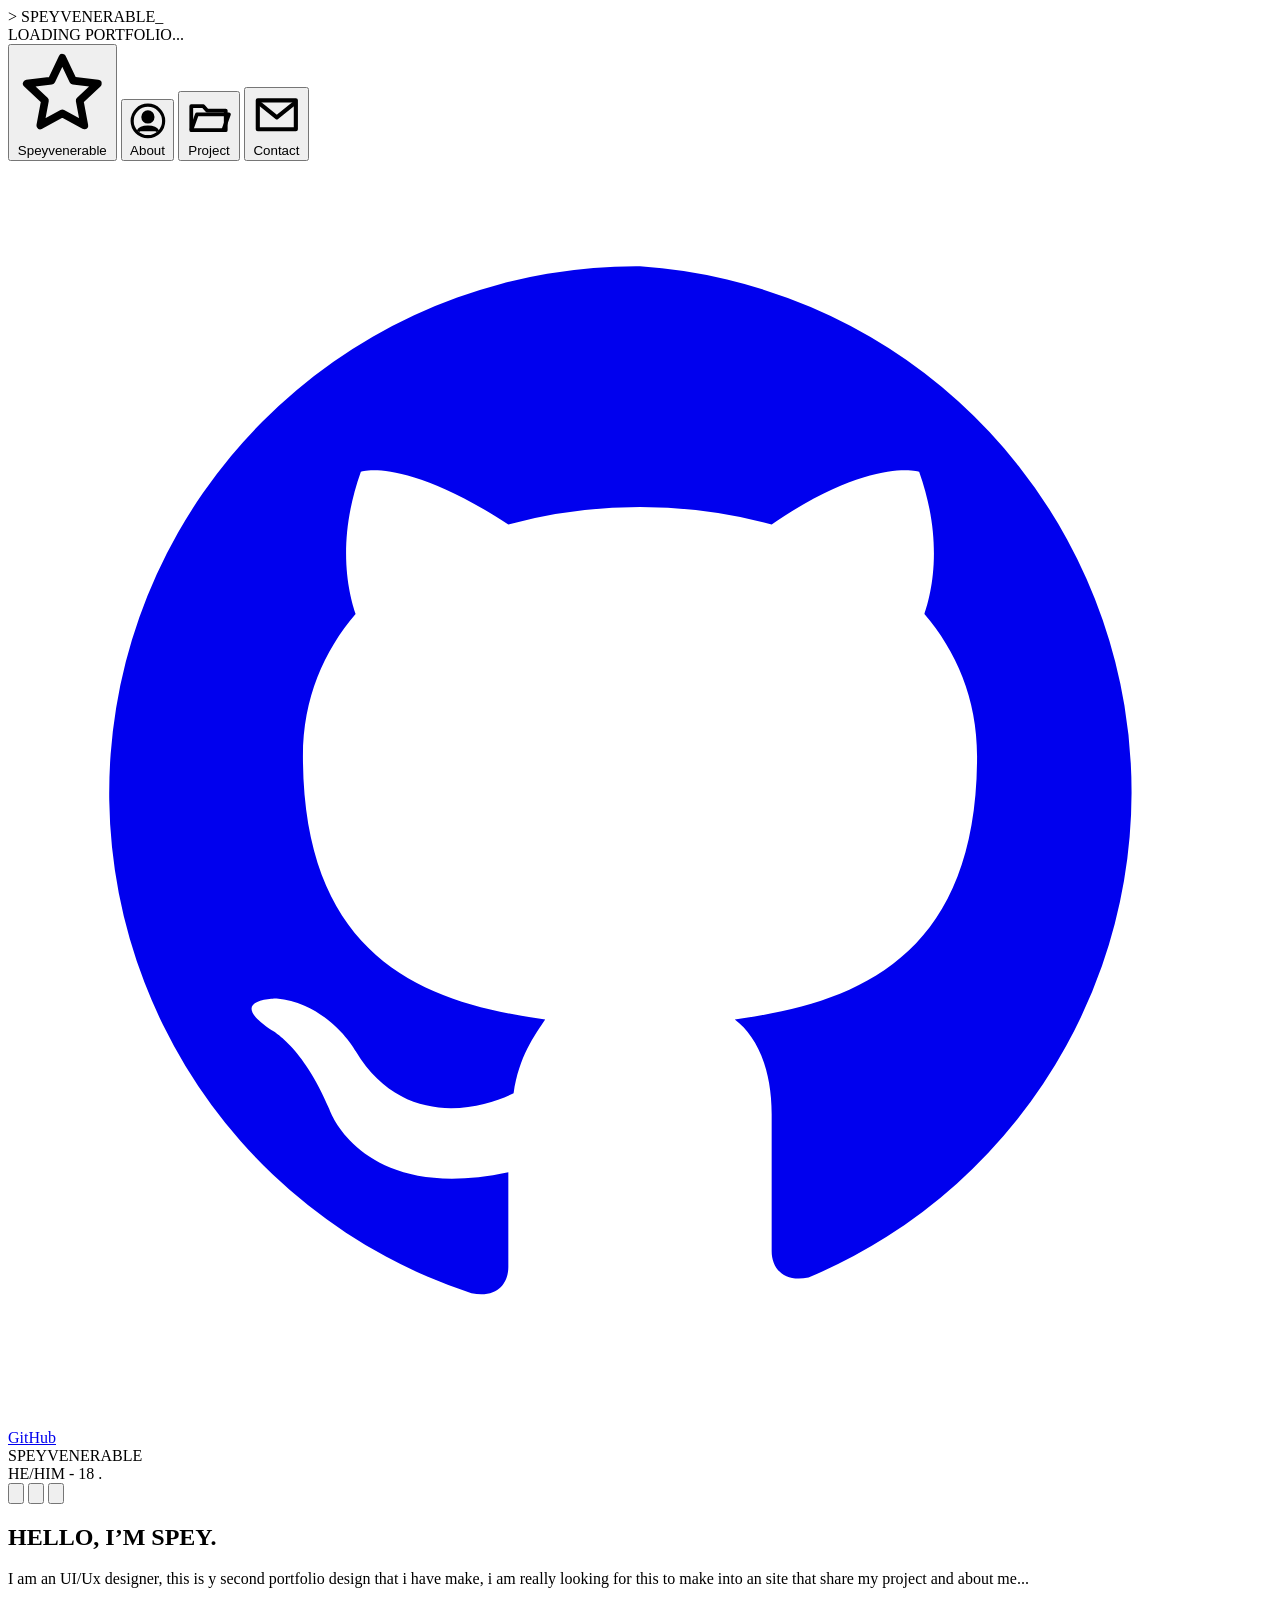
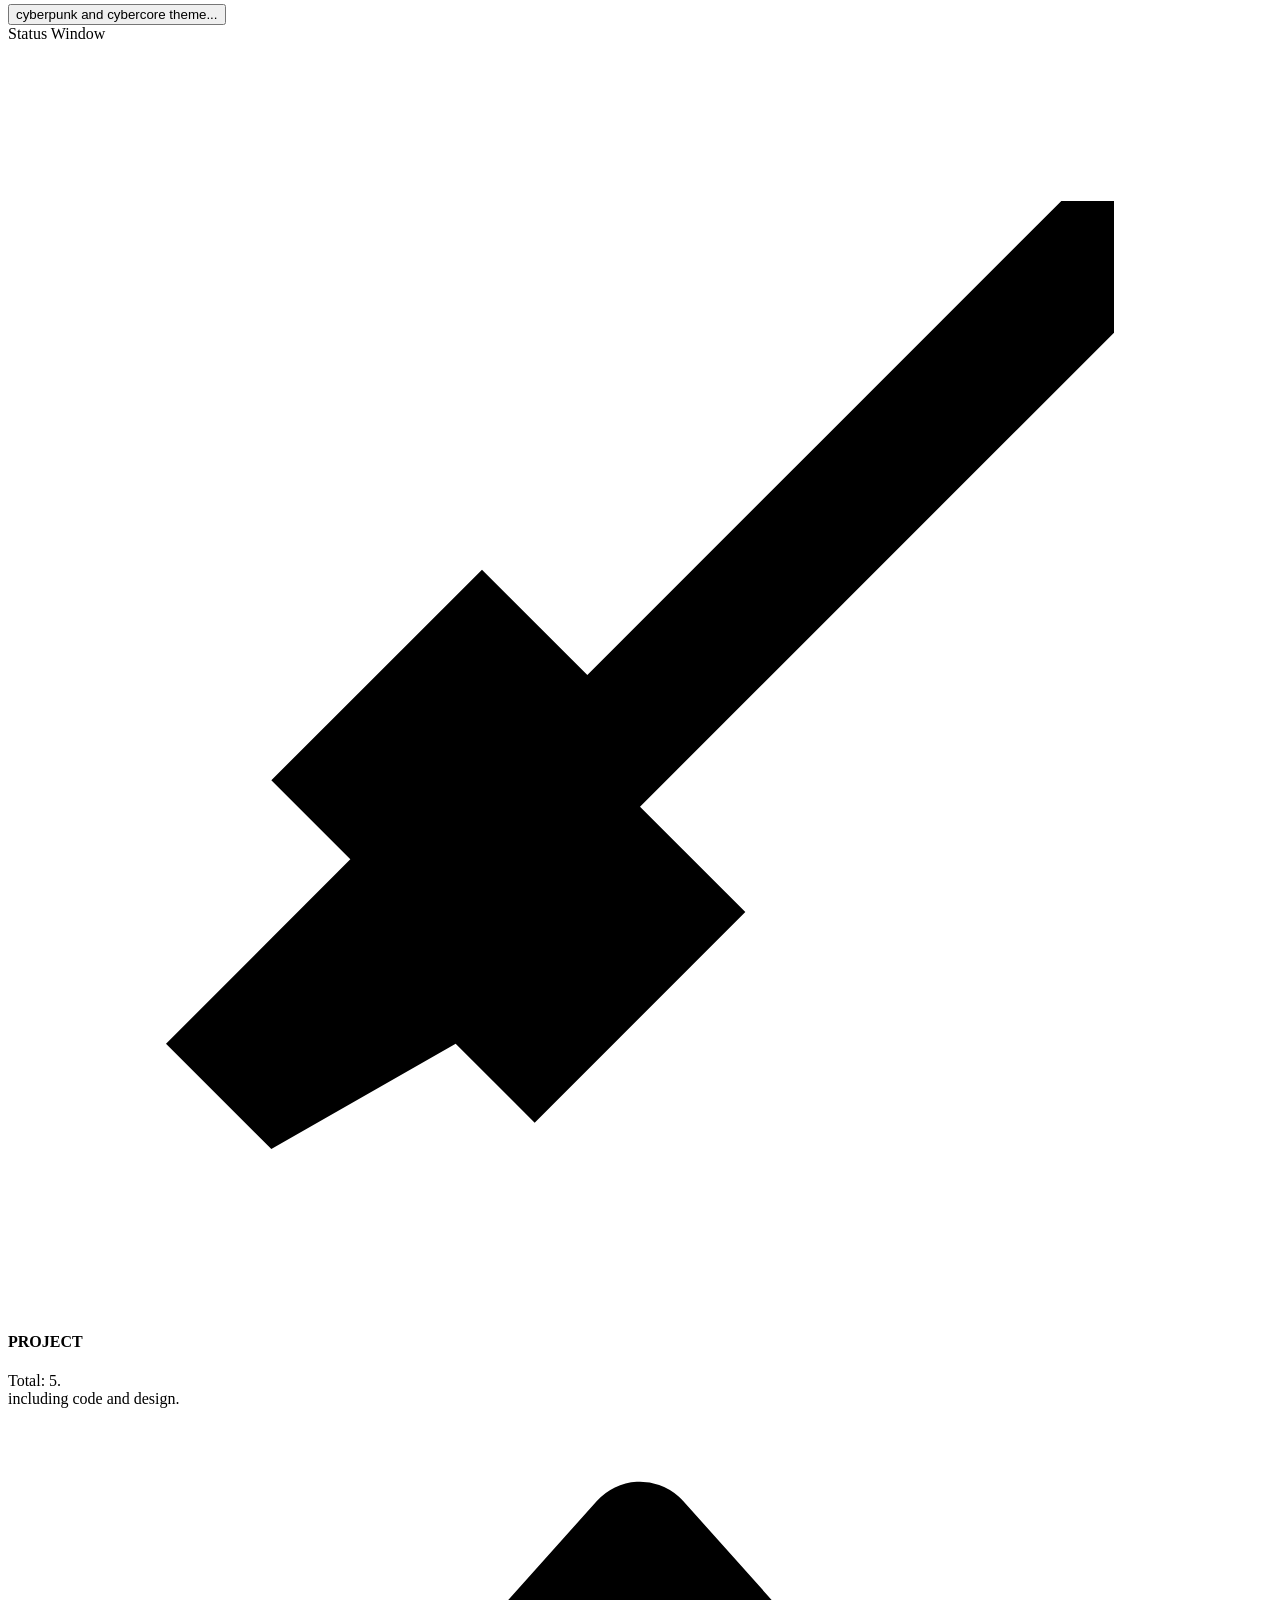
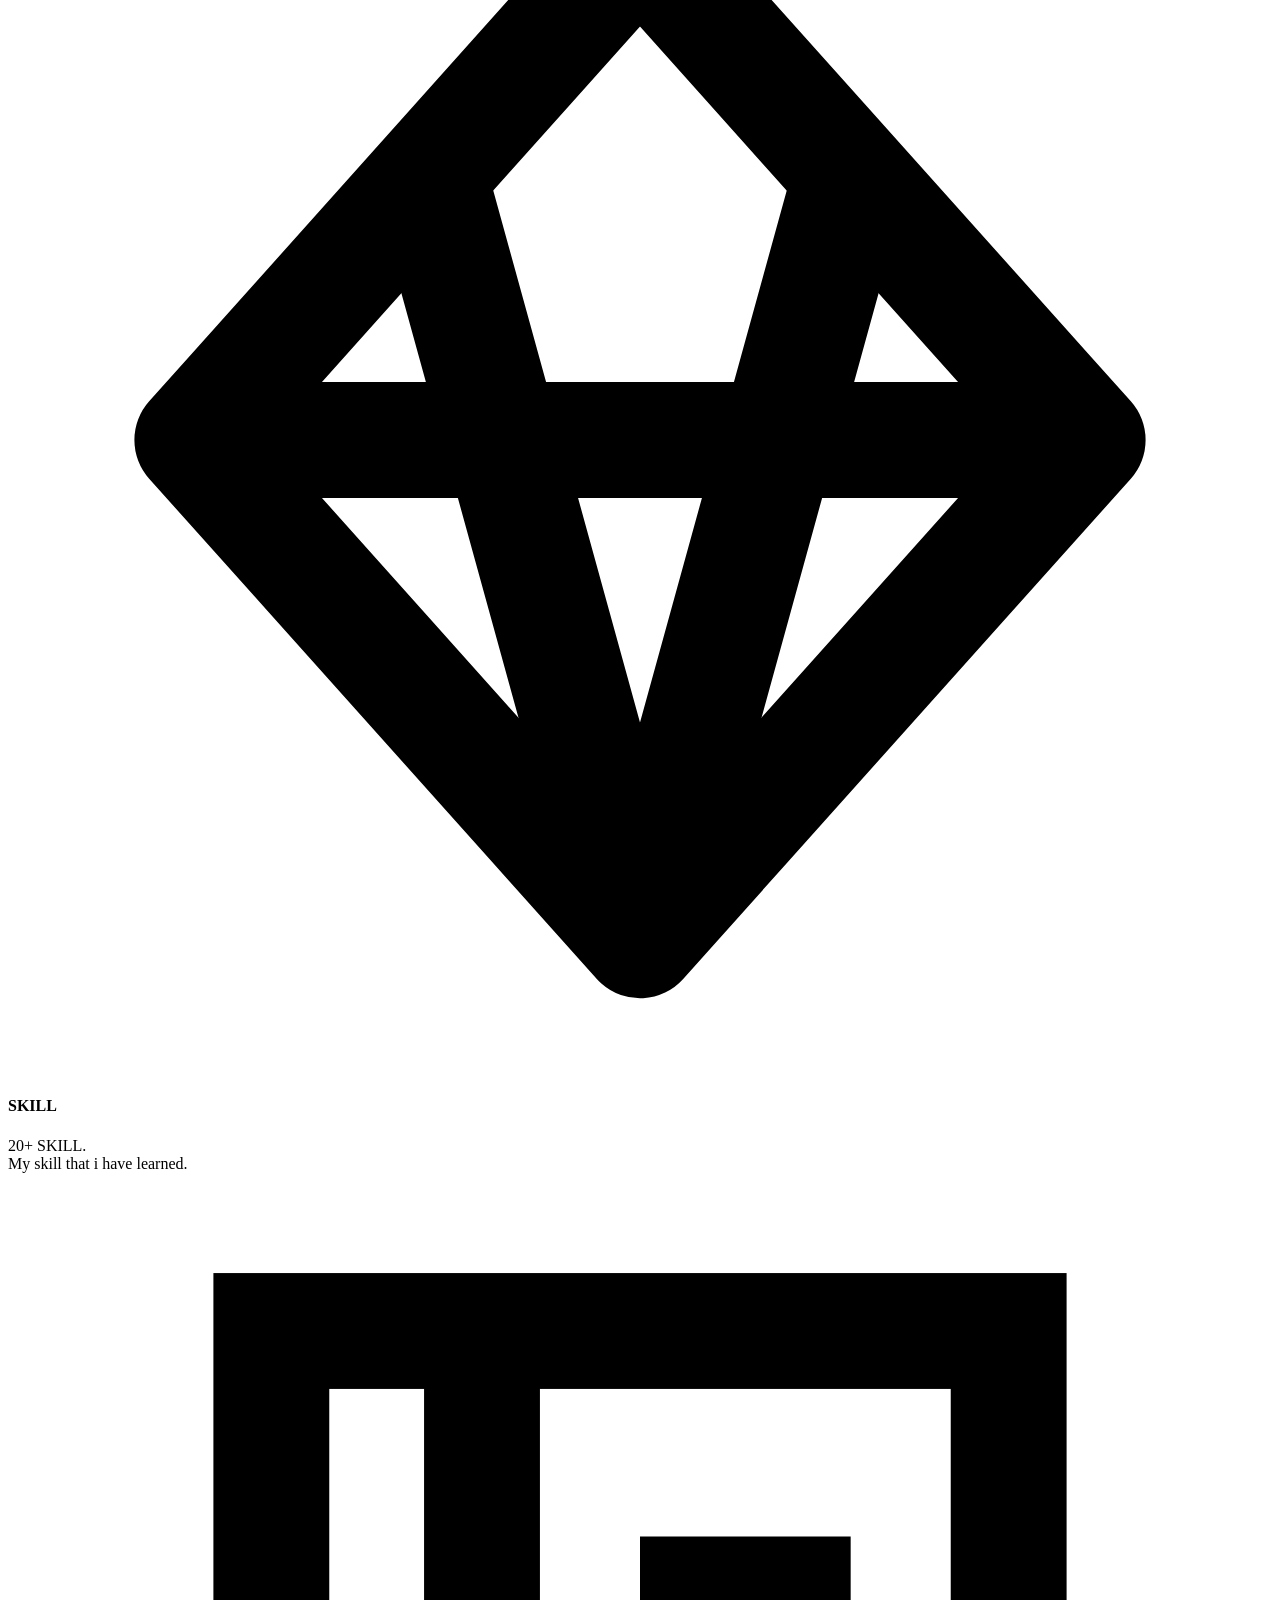
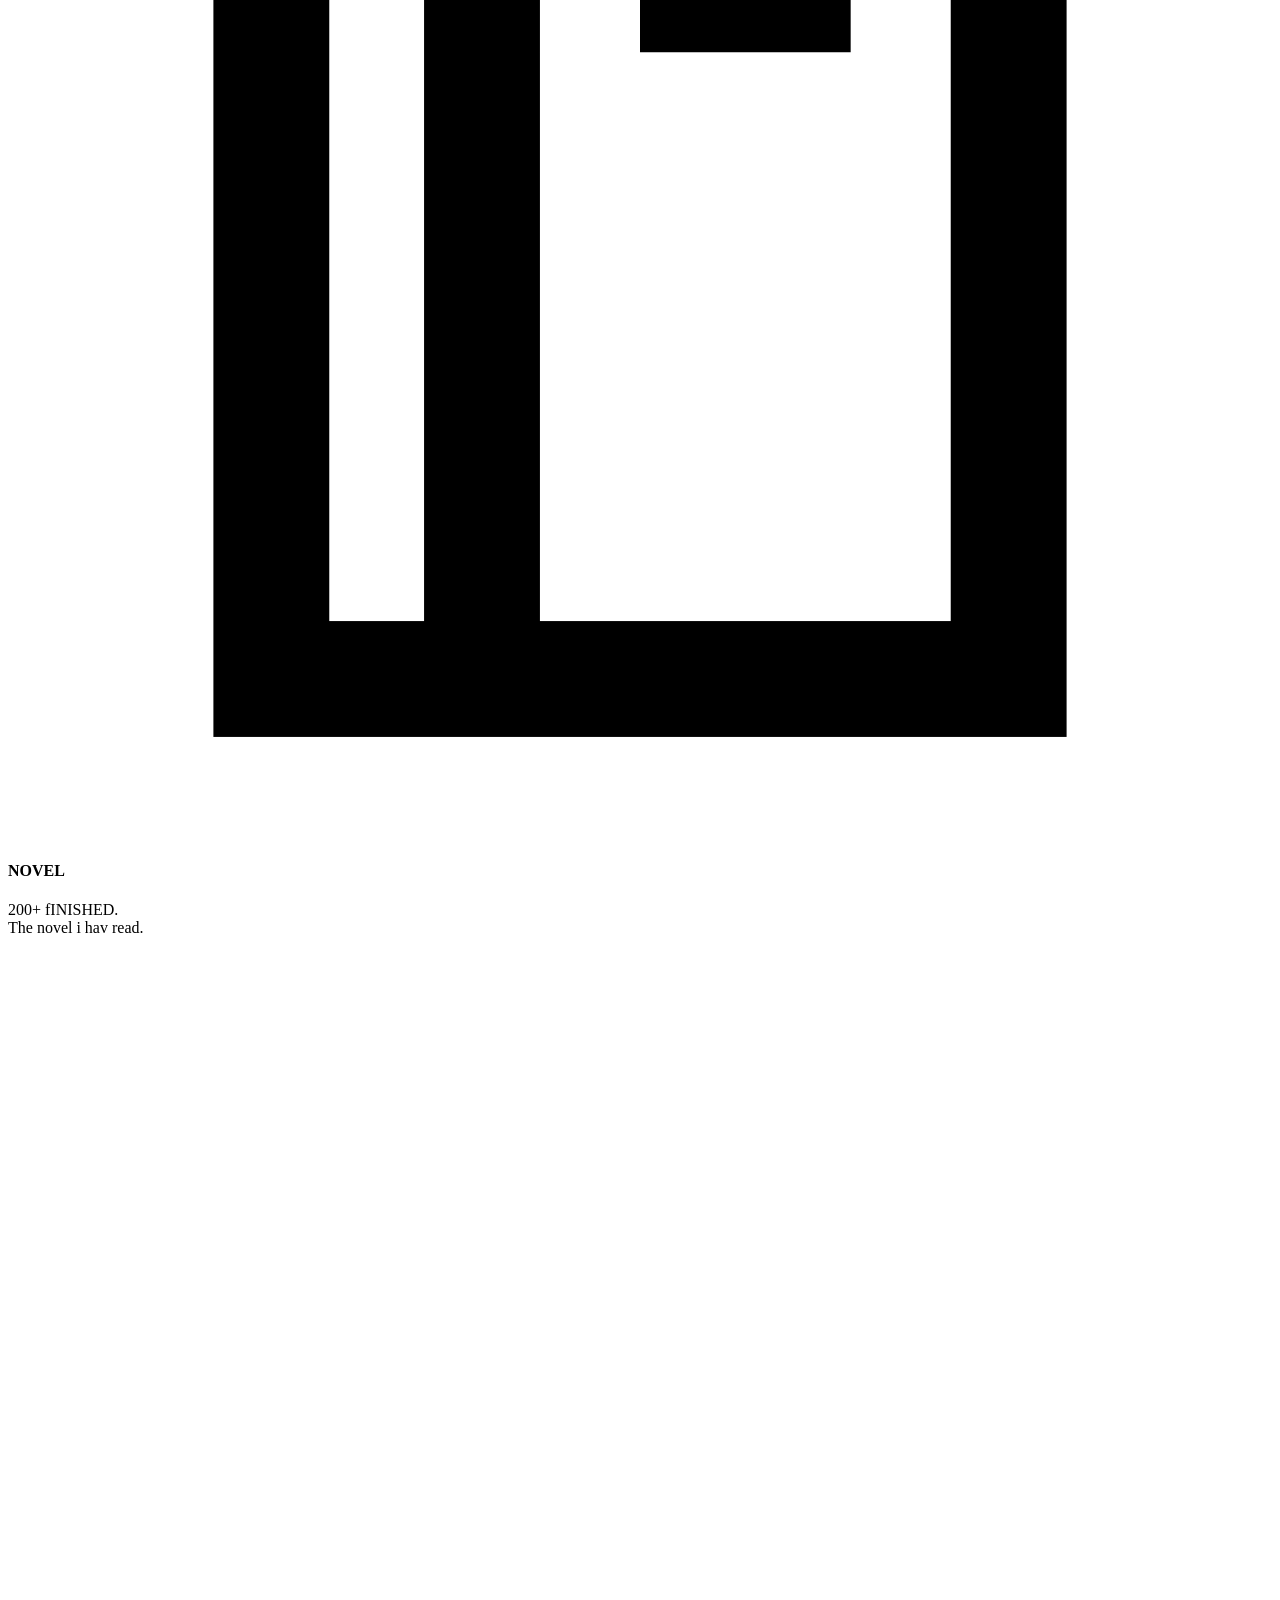
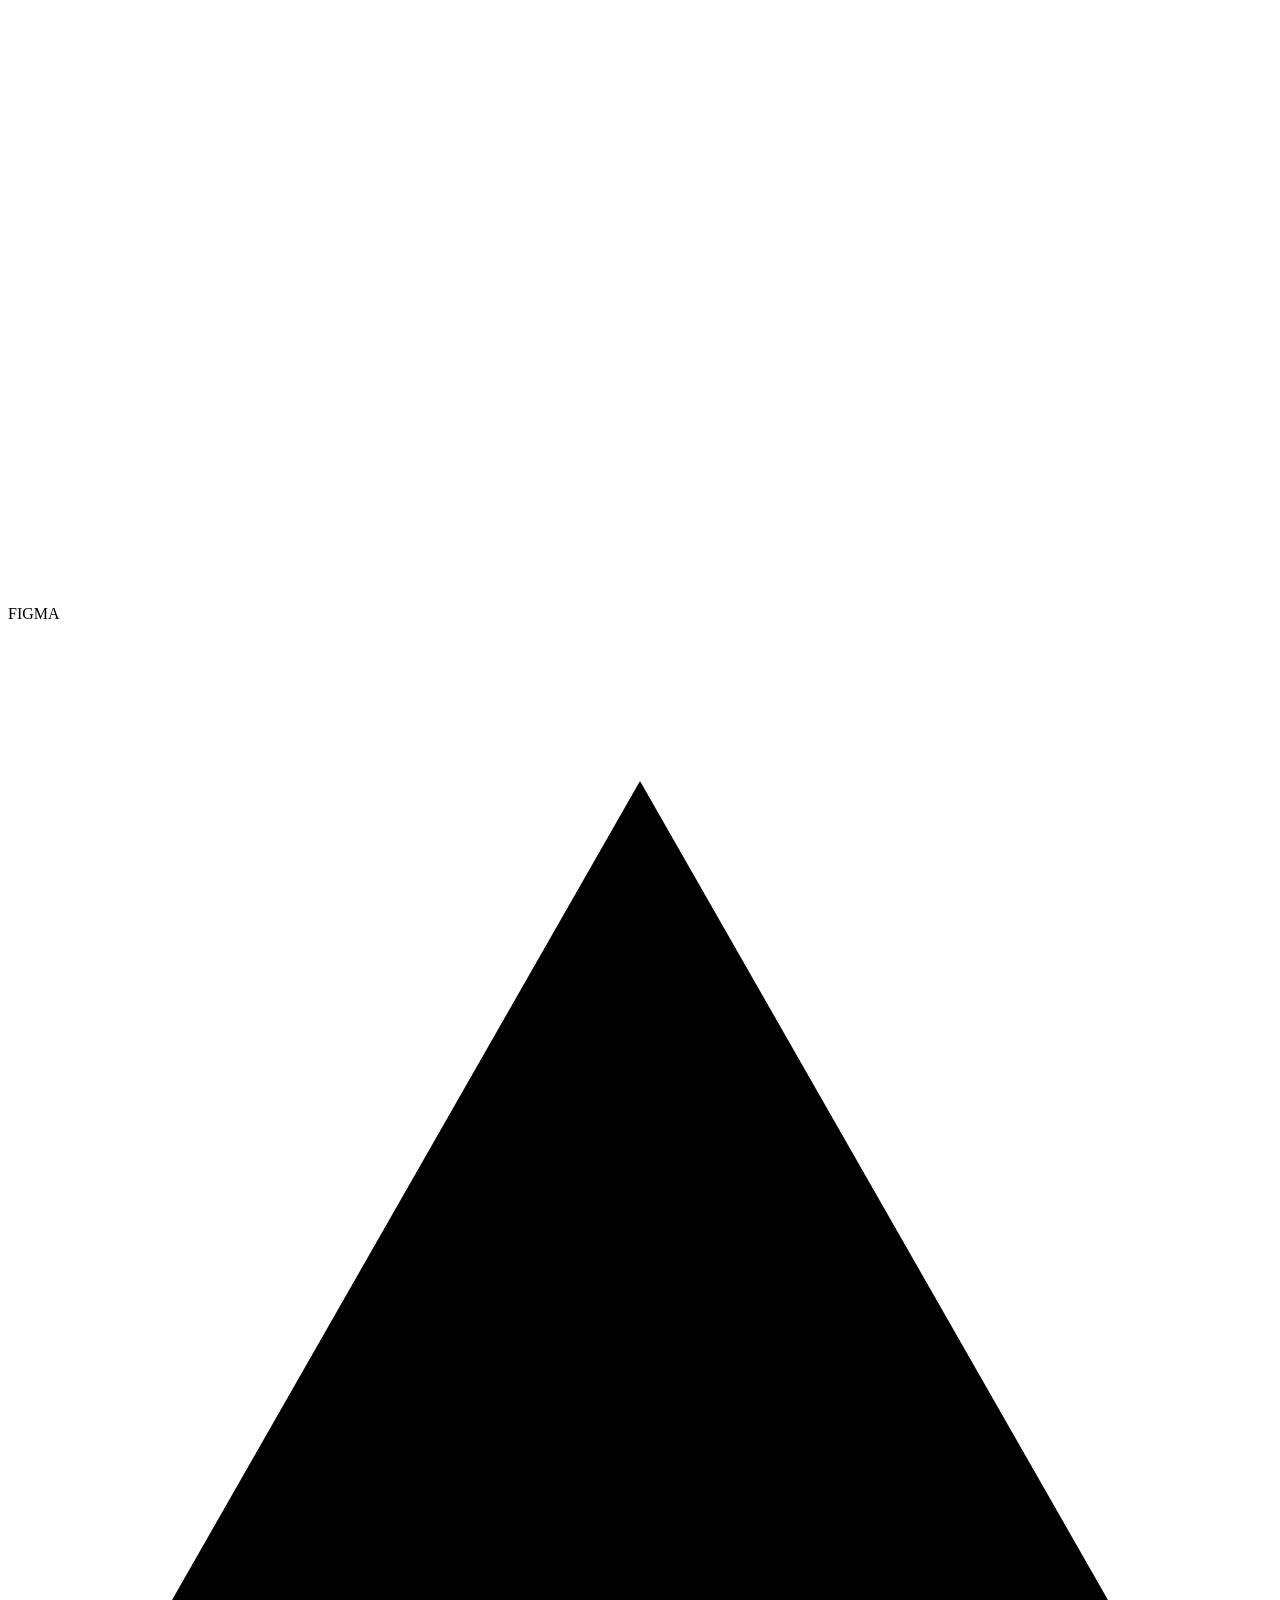
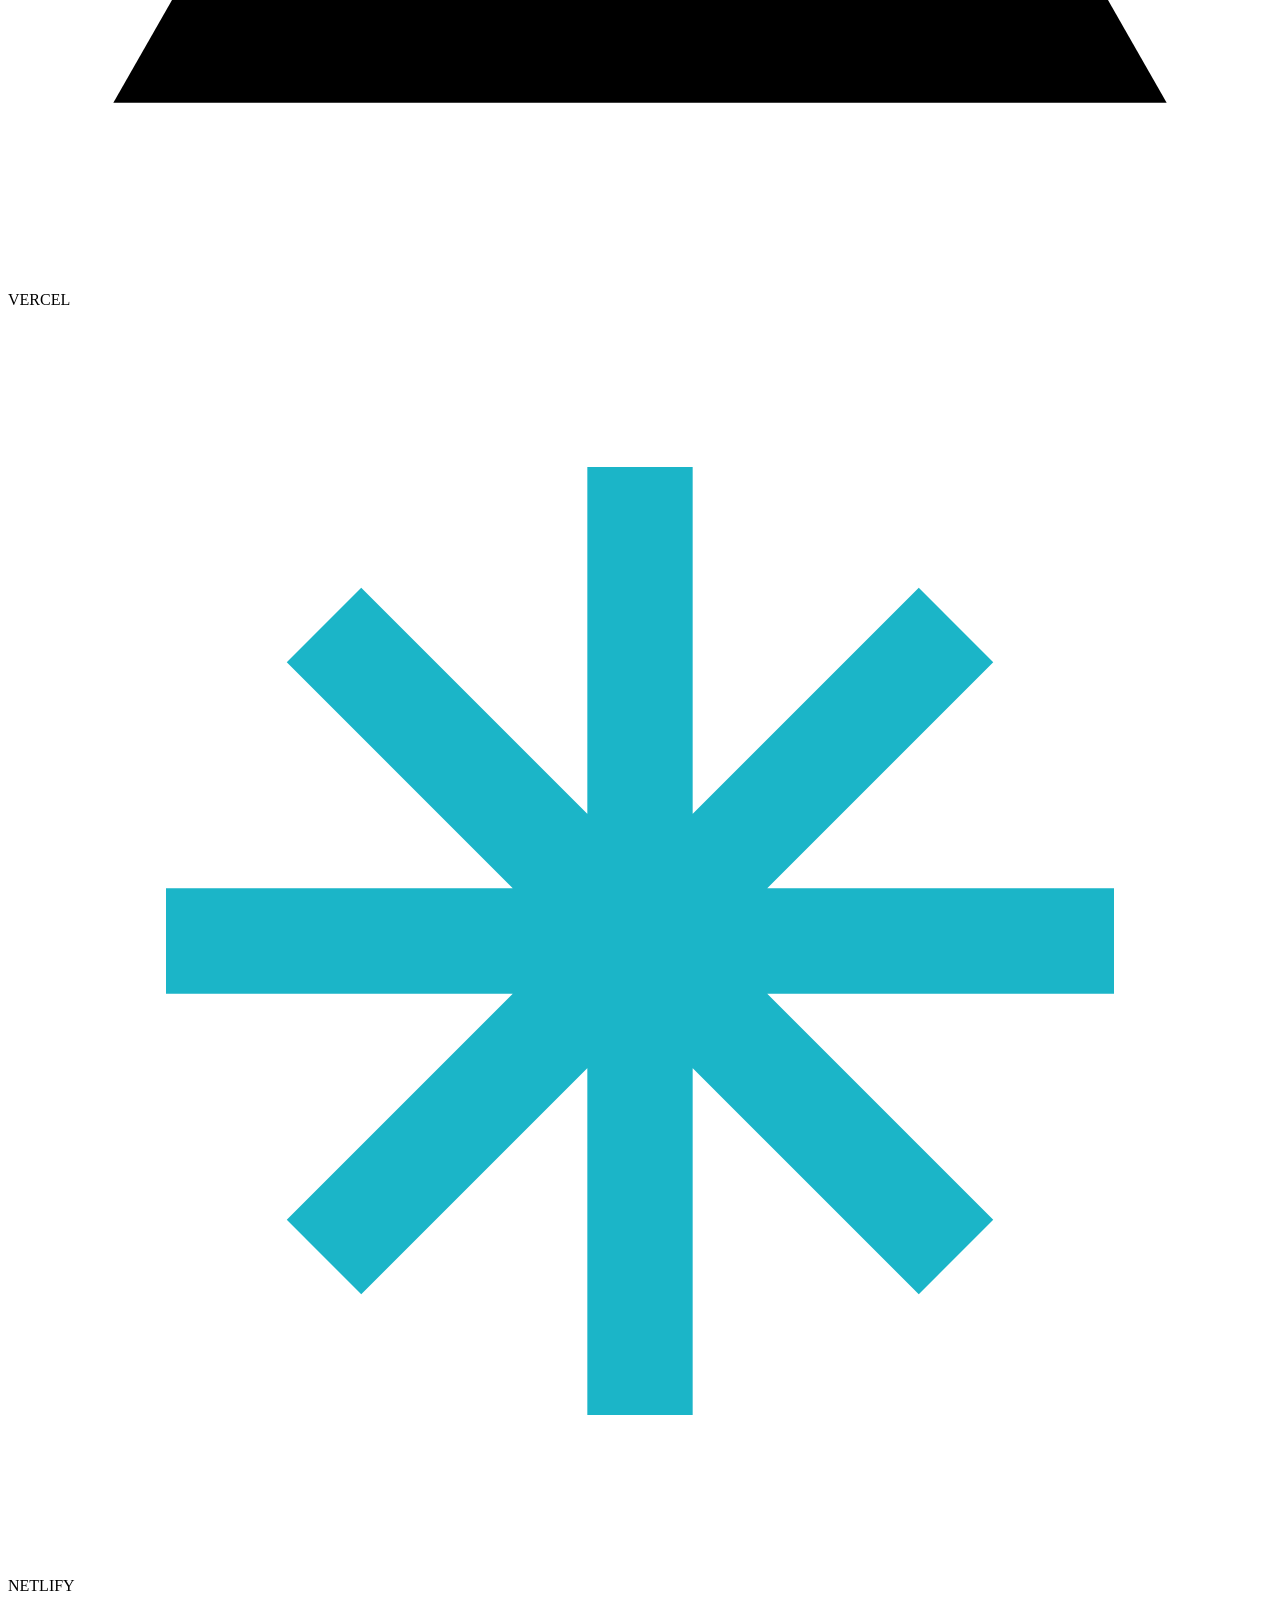
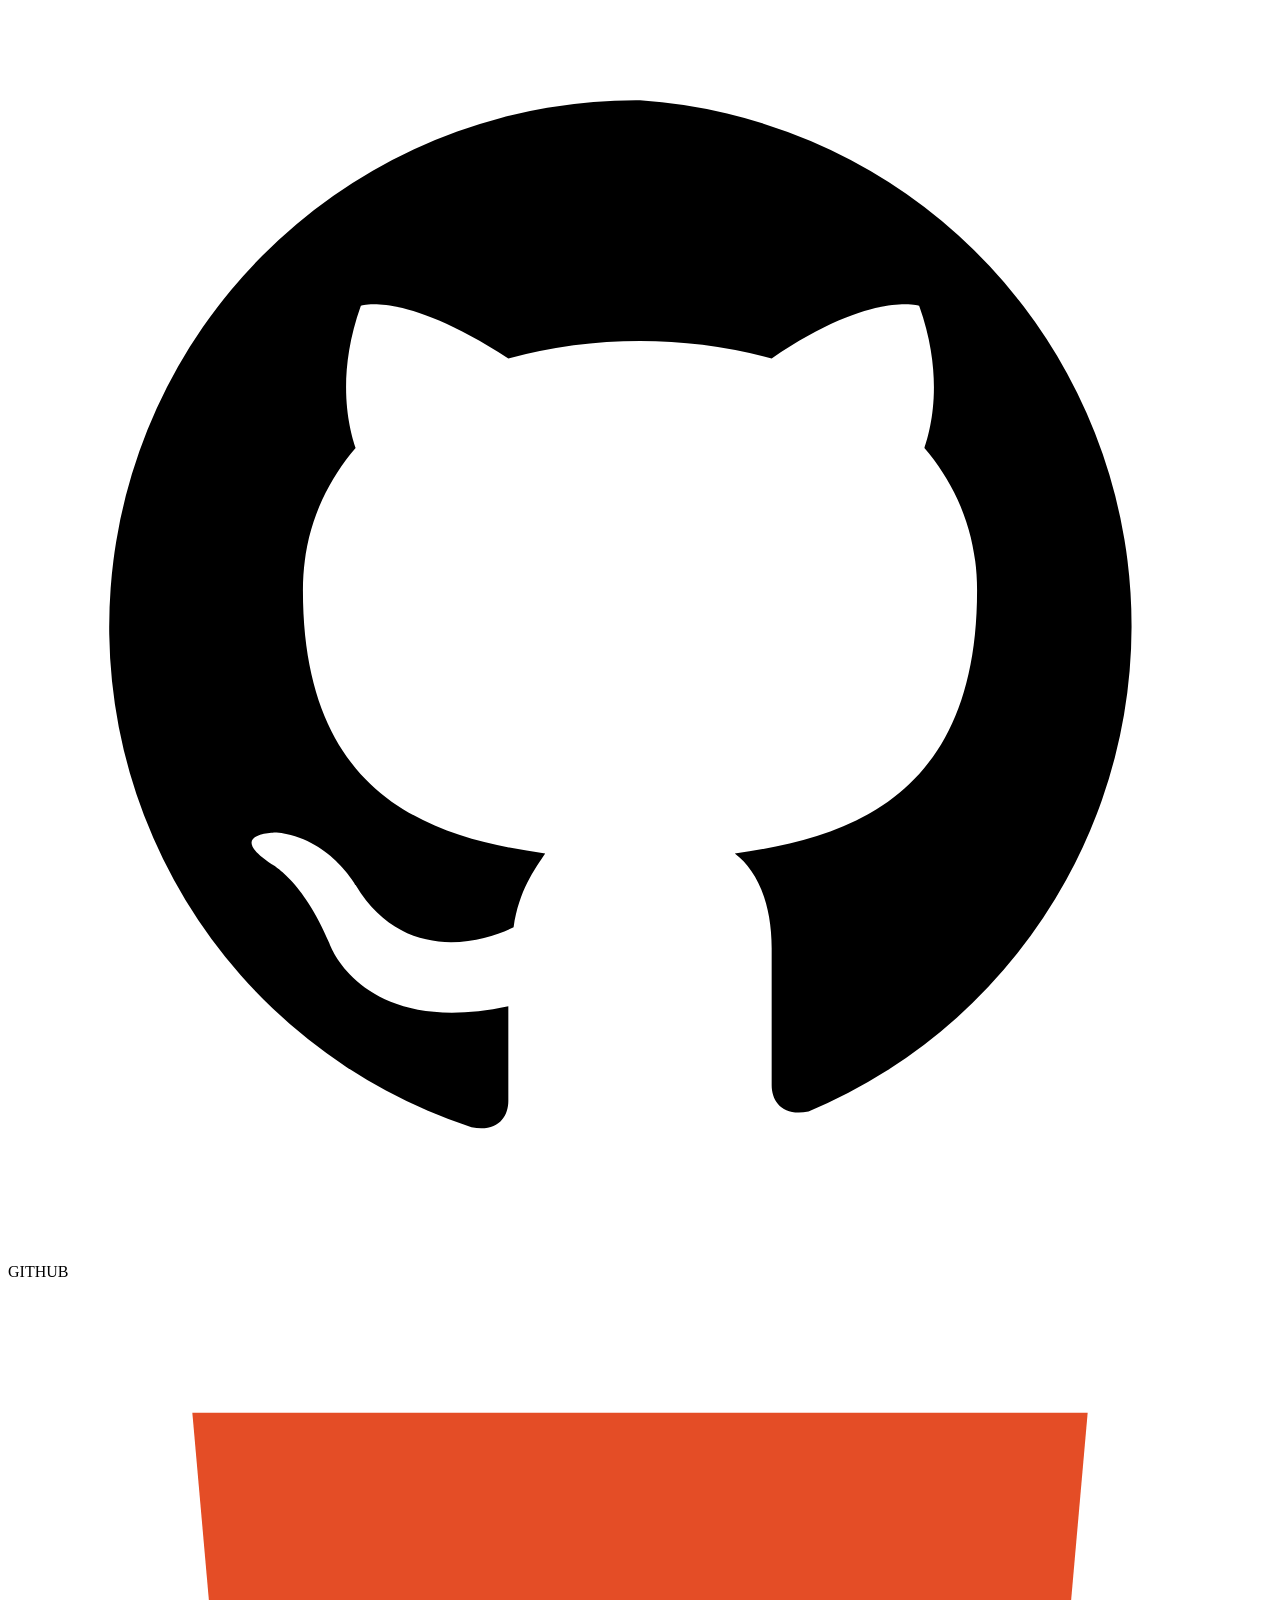
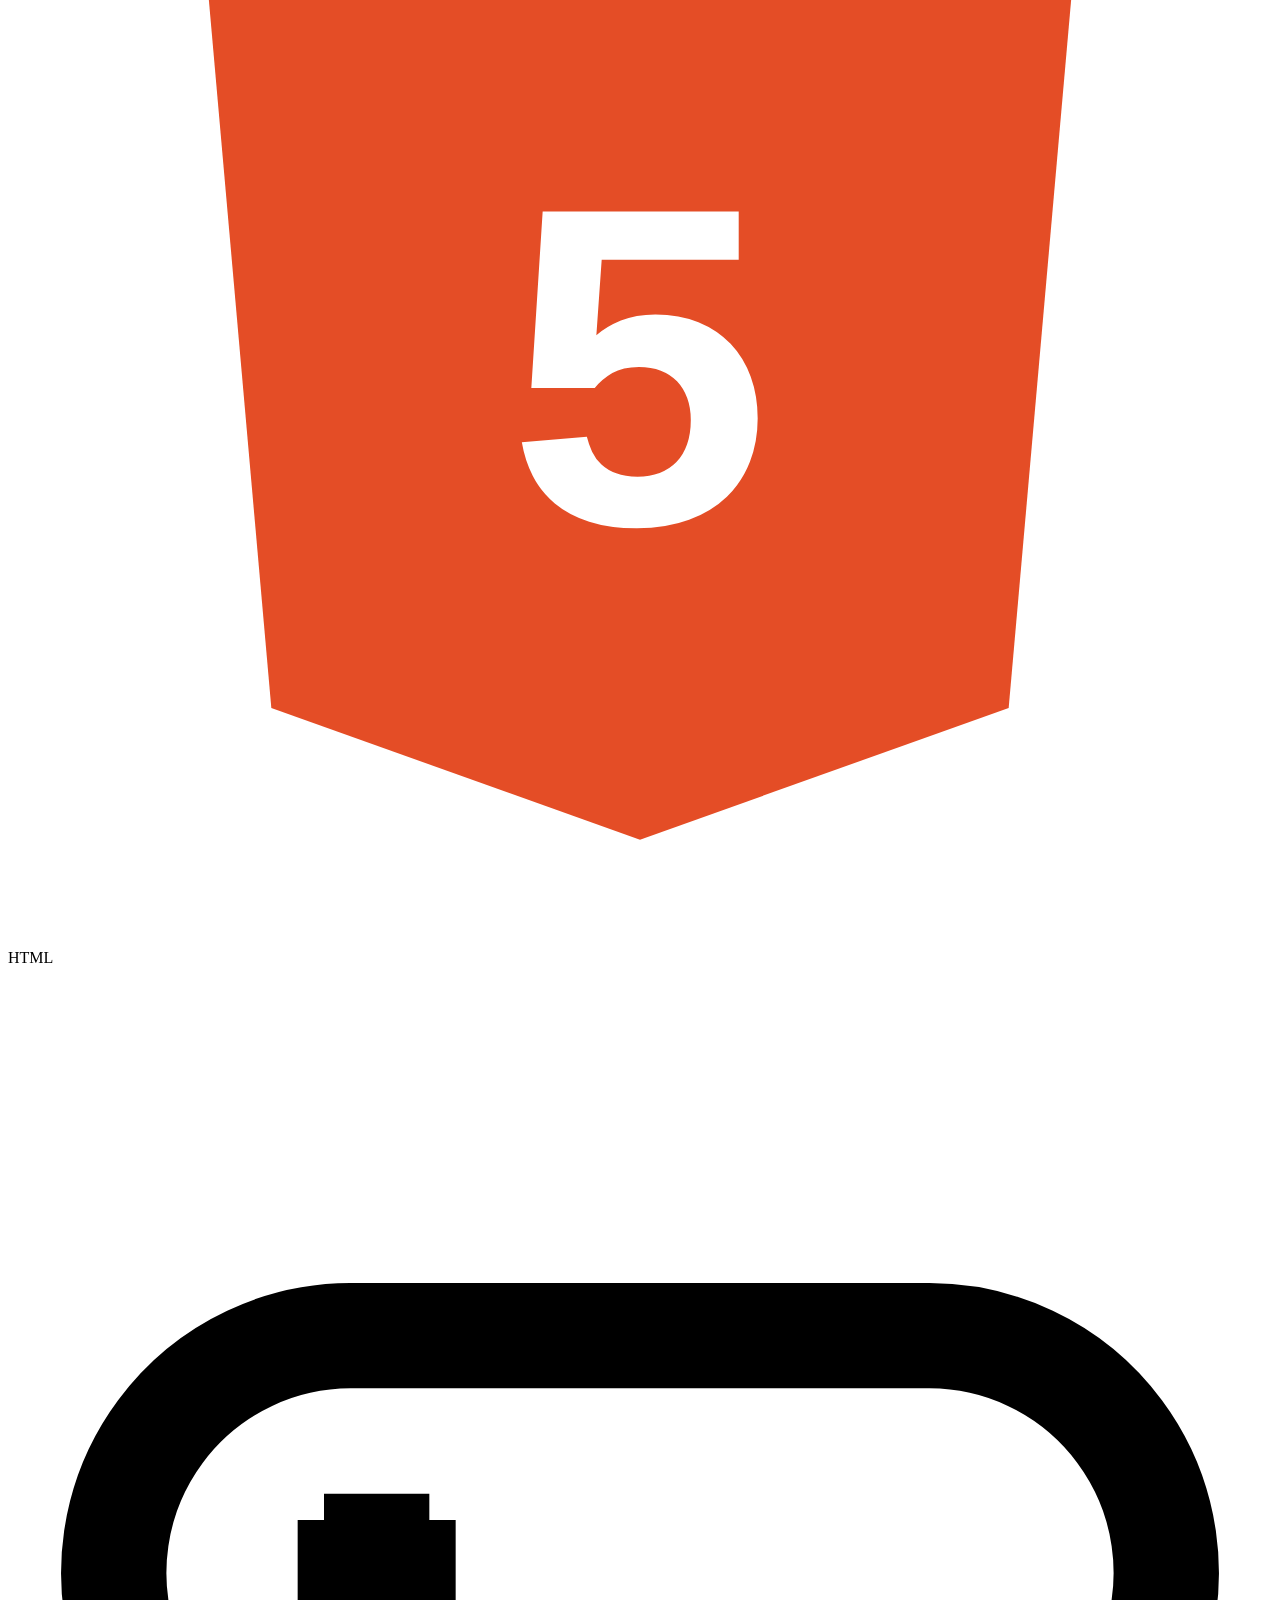
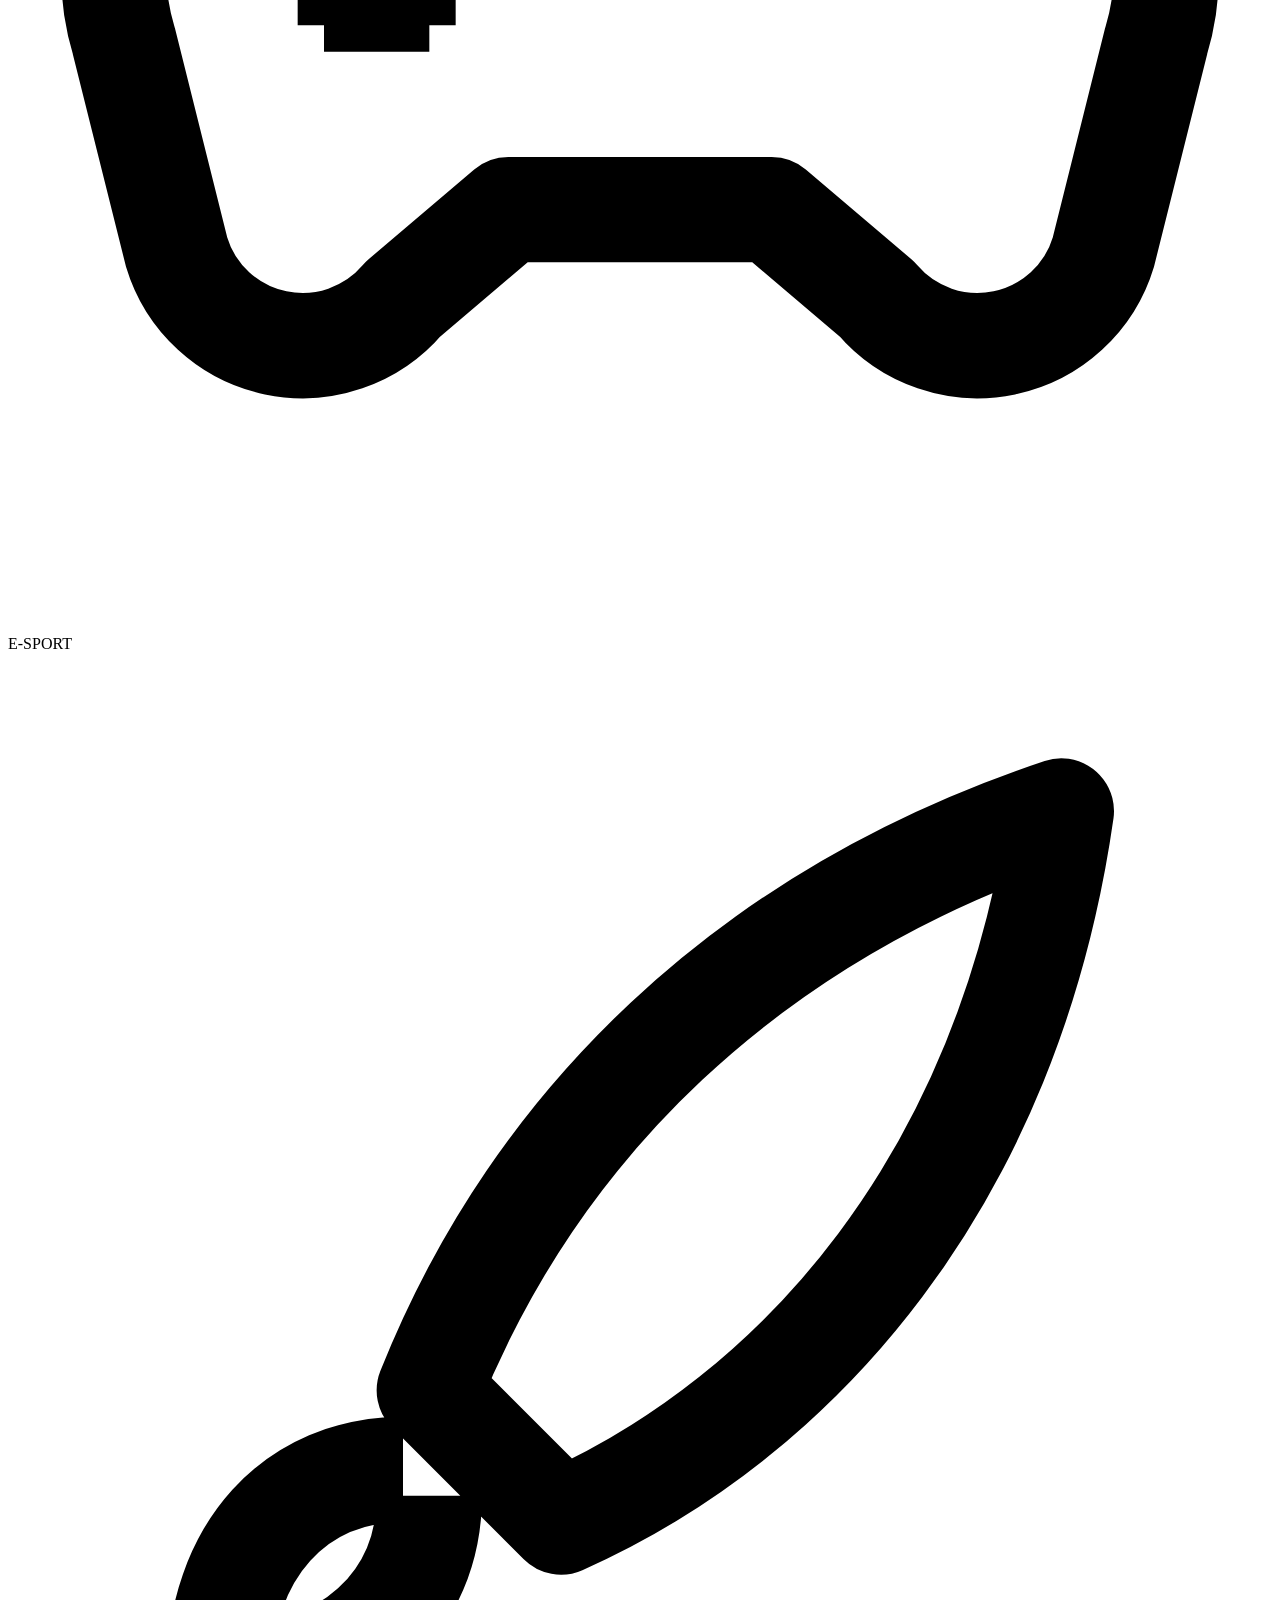
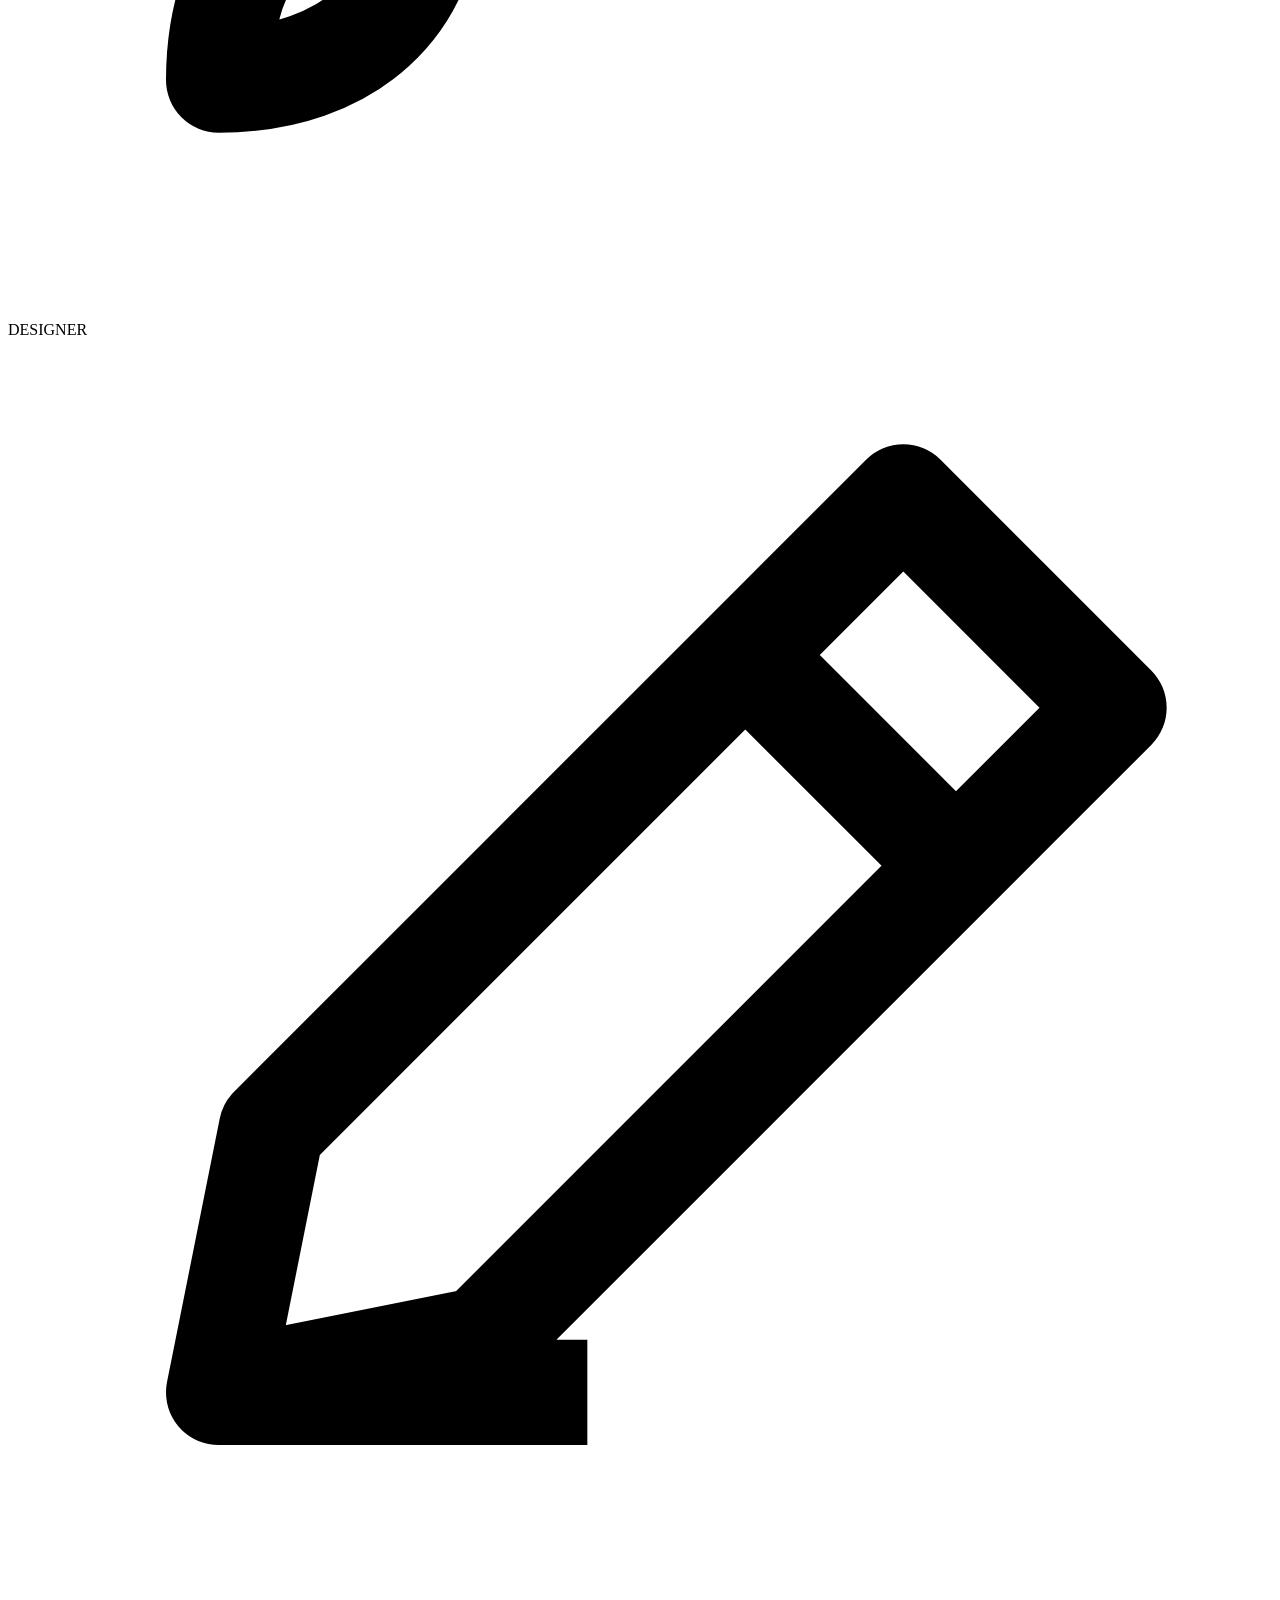
==== index.html @ 1cdbba0c "Add files via upload" ====
<!DOCTYPE html>
<html lang="en" data-theme="dark">
<head>
<meta charset="UTF-8">
<meta name="viewport" content="width=device-width, initial-scale=1">
<title>Speyvenerable | UI/UX Designer Portfolio</title>
<meta name="description" content="Spey (speyvenerable): UI/UX designer, novel reader and gamer. Projects, about me and contact in a cyberpunk-themed portfolio.">
<meta name="theme-color" content="#000000">
<meta property="og:type" content="website">
<meta property="og:title" content="Speyvenerable | UI/UX Designer Portfolio">
<meta property="og:description" content="UI/UX designer portfolio with a cyberpunk and cybercore theme.">
<link rel="icon" href="assets/favicon.svg" type="image/svg+xml">
<script>document.documentElement.className+=' js';</script>
<link rel="preconnect" href="https://fonts.googleapis.com">
<link rel="preconnect" href="https://fonts.gstatic.com" crossorigin>
<link href="https://fonts.googleapis.com/css2?family=DotGothic16&display=swap" rel="stylesheet">
<link rel="stylesheet" href="css/style.css">
</head>
<body>
<!-- boot screen (hides itself with CSS) -->
<div class="boot" aria-hidden="true"><div class="boot-in">
  <div class="boot-line"><span class="boot-type">&gt; SPEYVENERABLE</span><span class="boot-caret">_</span></div>
  <div class="boot-bar"><i></i></div>
  <div class="boot-sub">LOADING PORTFOLIO...</div>
</div></div>
<div class="progress" aria-hidden="true"><i id="progress-bar"></i></div>
<div class="cursor-glow" id="glow" aria-hidden="true"></div>
<div class="page">

<!-- ================= NAV ================= -->
<nav class="top" aria-label="Main">
  <button class="navbtn br sm brand" data-go="home">
    <svg viewBox="0 0 24 24" fill="none" stroke="currentColor" stroke-width="2" stroke-linejoin="round"><path d="M12 2.8l2.8 5.9 6.4.8-4.7 4.4 1.2 6.4L12 17.2 6.3 20.3l1.2-6.4L2.8 9.5l6.4-.8z"/></svg>
    <span class="lbl">Speyvenerable</span>
  </button>
  <button class="navbtn br sm" data-go="about">
    <svg viewBox="0 0 24 24" fill="none" stroke="currentColor" stroke-width="2"><circle cx="12" cy="12" r="10"/><circle cx="12" cy="9.5" r="3.2" fill="currentColor"/><path d="M5.8 18.5c1.8-3.4 10.6-3.4 12.4 0" fill="currentColor"/></svg>
    About
  </button>
  <button class="navbtn br sm" data-go="project">
    <svg viewBox="0 0 24 24" fill="none" stroke="currentColor" stroke-width="2" stroke-linejoin="round"><path d="M2.8 6.5h6.4l2 2.3h9.9v10.4H2.8z"/><path d="M2.8 19.2l3-8.4h17l-3 8.4"/></svg>
    Project
  </button>
  <button class="navbtn br sm" data-go="contact">
    <svg viewBox="0 0 24 24" fill="none" stroke="currentColor" stroke-width="2" stroke-linejoin="round"><rect x="2.8" y="5" width="18.4" height="14" /><path d="M3 6l9 7.2L21 6"/></svg>
    Contact
  </button>
  <a class="navbtn br sm" id="nav-github" href="https://github.com/Speyvenerable" target="_blank" rel="noopener">
    <svg viewBox="0 0 24 24" fill="currentColor"><path d="M12 2a10 10 0 00-3.2 19.5c.5.1.7-.2.7-.5v-1.8c-2.8.6-3.4-1.2-3.4-1.2-.5-1.2-1.1-1.5-1.1-1.5-.9-.6.1-.6.1-.6 1 .1 1.5 1 1.5 1 .9 1.5 2.4 1.1 3 .8.1-.7.4-1.1.6-1.4-2.2-.3-4.6-1.1-4.6-5 0-1.1.4-2 1-2.7-.1-.3-.4-1.300.1-2.700 0 0 .8-.3 2.800 1a9.600 9.600 0 015 0c1.900-1.300 2.800-1 2.800-1 .5 1.400.2 2.400.1 2.700.6.7 1 1.600 1 2.700 0 3.900-2.400 4.700-4.600 5 .4.3.7.9.7 1.800v2.600c0 .3.2.6.7.5A10 10 0 0012 2z"/></svg>
    GitHub
  </a>
</nav>

<div class="views">

<section class="view" id="view-home">
<div class="frame">
  <div class="home">
    <div class="side">
      <div class="avatar-wrap"><div class="avatar" role="img" aria-label="Profile picture"></div></div>
      <div class="name">SPEYVENERABLE</div>
      <div class="pron">HE/HIM - 18 .</div>
    </div>
    <div class="vline"></div>
    <div class="main">
      <div class="themebox" id="themebox">
        <button data-theme="light" title="Light" aria-label="Light theme">
          <svg viewBox="0 0 24 24" fill="none" stroke="currentColor" stroke-width="2" stroke-linecap="round"><circle cx="12" cy="12" r="4.5"/><path d="M12 2v3M12 19v3M2 12h3M19 12h3M4.9 4.9l2.1 2.1M17 17l2.1 2.1M4.9 19.1L7 17M17 7l2.1-2.1"/></svg>
        </button>
        <button data-theme="system" title="System" aria-label="System theme">
          <svg viewBox="0 0 24 24" fill="none" stroke="currentColor" stroke-width="2" stroke-linejoin="round"><rect x="3" y="3.5" width="18" height="12.5"/><path d="M9 20.5h6M12 16v4.5"/><circle cx="12" cy="9.8" r="2.4" fill="currentColor"/></svg>
        </button>
        <button data-theme="dark" title="Dark" aria-label="Dark theme">
          <svg viewBox="0 0 24 24" fill="none" stroke="currentColor" stroke-width="2" stroke-linejoin="round"><path d="M20 14.5A8.500 8.500 0 019.500 4 8.500 8.500 0 1020 14.500z"/><path d="M17 3v3M15.500 4.500h3"/></svg>
        </button>
      </div>
      <h1 class="hello">HELLO, I’M SPEY.</h1>
      <p class="lead">I am an UI/Ux designer, this is y second portfolio design that i have make, i am really looking for this to make into an site that share my project and about me...</p>
      <button class="cybertag br" data-go="status" title="Open status window">cyberpunk and cybercore theme...</button>
    </div>
  </div>
</div>
</section>

<section class="view" id="view-status">
<div class="frame">
  <div class="status-wrap">
    <div class="status-title">Status Window</div>
    <div class="stats">
      <div class="stat s1">
        <span class="ico"><svg viewBox="0 0 24 24" fill="currentColor"><path d="M20 3l-9 9-2-2-4 4 1.500 1.500L3 19l2 2 3.500-2L10 20.500l4-4-2-2 9-9V3z"/></svg></span>
        <h4>PROJECT</h4>
        <div class="big">Total: 5.</div>
        <div class="sub">including code and design.</div>
      </div>
      <div class="stat s2">
        <span class="ico"><svg viewBox="0 0 24 24" fill="none" stroke="currentColor" stroke-width="2.200" stroke-linejoin="round"><path d="M12 2.500l8.500 9.500L12 21.500 3.500 12z"/><path d="M3.500 12h17M8 7l4 14.500M16 7l-4 14.500"/></svg></span>
        <h4>SKILL</h4>
        <div class="big">20+ SKILL.</div>
        <div class="sub">My skill that i have learned.</div>
      </div>
      <div class="stat s3">
        <span class="ico"><svg viewBox="0 0 24 24" fill="none" stroke="currentColor" stroke-width="2.200"><rect x="5" y="3" width="14" height="18"/><path d="M9 3v18M12 8h4"/></svg></span>
        <h4>NOVEL</h4>
        <div class="big">200+ fINISHED.</div>
        <div class="sub">The novel i hav read.</div>
      </div>
    </div>
    <div class="sdiv"></div>
    <div class="chips">
      <span class="chip c-figma"><svg viewBox="0 0 24 24"><circle cx="15.500" cy="12" r="3.500" fill="#fff"/><path fill="#fff" d="M5 3.500a3.500 3.500 0 013.500-3.500H12v7H8.500A3.500 3.500 0 015 3.500zM5 12a3.500 3.500 0 013.500-3.500H12v7H8.500A3.500 3.500 0 015 12zm0 8.500A3.500 3.500 0 018.500 17H12v3.500a3.500 3.500 0 01-7 0zM12 0h3.500a3.500 3.500 0 010 7H12z" transform="translate(1.500 2.500) scale(.85)"/></svg>FIGMA</span>
      <span class="chip c-vercel"><svg viewBox="0 0 24 24"><path d="M12 3l10 17.500H2z" fill="#000"/></svg>VERCEL</span>
      <span class="chip c-netlify"><svg viewBox="0 0 24 24" fill="none" stroke="#1bb5c8" stroke-width="2"><path d="M12 3v18M3 12h18M6 6l12 12M18 6L6 18"/></svg>NETLIFY</span>
      <span class="chip c-github"><svg viewBox="0 0 24 24" fill="#000"><path d="M12 2a10 10 0 00-3.200 19.500c.5.1.7-.2.7-.5v-1.800c-2.800.6-3.400-1.200-3.400-1.200-.5-1.200-1.100-1.500-1.100-1.500-.9-.6.1-.6.1-.6 1 .1 1.500 1 1.500 1 .9 1.500 2.400 1.100 3 .8.1-.7.4-1.100.6-1.400-2.200-.3-4.600-1.100-4.600-5 0-1.100.4-2 1-2.700-.1-.3-.4-1.300.1-2.700 0 0 .8-.3 2.800 1a9.600 9.600 0 015 0c1.900-1.300 2.800-1 2.800-1 .5 1.400.2 2.400.1 2.700.6.7 1 1.600 1 2.700 0 3.900-2.400 4.700-4.600 5 .4.3.7.9.7 1.800v2.600c0 .3.2.6.7.5A10 10 0 0012 2z"/></svg>GITHUB</span>
      <span class="chip c-html"><svg viewBox="0 0 24 24"><path d="M3.500 2.500h17l-1.500 17L12 22l-7-2.500z" fill="#e44d26"/><text x="12" y="16" font-size="9" font-weight="700" text-anchor="middle" fill="#fff" font-family="monospace">5</text></svg>HTML</span>
      <span class="chip c-esport"><svg viewBox="0 0 24 24" fill="none" stroke="#000" stroke-width="2" stroke-linejoin="round"><path d="M6.500 7h11a4.500 4.500 0 014.300 5.800l-1 4a2.500 2.500 0 01-4.300.9L14.500 16h-5l-2 1.700a2.500 2.500 0 01-4.300-.9l-1-4A4.500 4.500 0 016.500 7z"/><path d="M7 10v3M5.500 11.500h3" /></svg>E-SPORT</span>
      <span class="chip c-designer"><svg viewBox="0 0 24 24" fill="none" stroke="#000" stroke-width="2" stroke-linejoin="round"><path d="M20 3c-6 2-10 6-12 11l2.500 2.500C15 14.500 19 10 20 3zM7.500 15.500c-2 0-3.500 1.500-3.500 4 2.500 0 4-1.500 4-3.500"/></svg>DESIGNER</span>
      <span class="chip c-writer"><svg viewBox="0 0 24 24" fill="none" stroke="#000" stroke-width="2" stroke-linejoin="round"><path d="M4 20l1-5L17 3l4 4L9 19zM14 6l4 4M4 20h7"/></svg>WRITER</span>
      <span class="chip c-canva"><svg viewBox="0 0 24 24" fill="none" stroke="#000" stroke-width="2"><circle cx="12" cy="12" r="9.500"/><path d="M15.500 9.200a4.500 4.500 0 100 5.600"/></svg>CANVA</span>
      <span class="chip c-reader"><svg viewBox="0 0 24 24" fill="none" stroke="#000" stroke-width="2" stroke-linejoin="round"><path d="M3 5h7a2 2 0 012 2v13a2 2 0 00-2-2H3zM21 5h-7a2 2 0 00-2 2v13a2 2 0 012-2h7z"/></svg>READER</span>
    </div>
  </div>
</div>
</section>

<section class="view" id="view-project">
<div class="frame">
  <div class="sechead">
    <div class="tag br">/PROJECT</div>
    <div class="bar"><div class="dots mono"><i></i><i></i><i></i></div></div>
  </div>
  <div class="proj-wrap">
    <div class="projects">
      <article class="card">
        <h3>Epubreader</h3>
        <p>The website/app to support reading novel for free by uploading .EPUB file and start reading the novel offline for free.</p>
        <ul><li>Chapter content</li><li>Clean UI</li><li>From head to toe</li></ul>
        <div class="btns">
          <a class="pbtn br sm" id="epub-visit" href="https://speyvenerable.github.io/Epubreader/" target="_blank" rel="noopener">VISIT
            <svg viewBox="0 0 24 24" fill="none" stroke="currentColor" stroke-width="2" stroke-linecap="square"><path d="M5 19L19 5M8 5h11v11"/></svg></a>
          <a class="pbtn br sm" id="epub-git" href="https://github.com/Speyvenerable/Epubreader" target="_blank" rel="noopener">GITHUB
            <svg viewBox="0 0 24 24" fill="currentColor"><path d="M12 2a10 10 0 00-3.2 19.5c.5.1.7-.2.7-.5v-1.8c-2.8.6-3.4-1.2-3.4-1.2-.5-1.2-1.1-1.5-1.1-1.5-.9-.6.1-.6.1-.6 1 .1 1.5 1 1.5 1 .9 1.5 2.4 1.1 3 .8.1-.7.4-1.1.6-1.4-2.2-.3-4.6-1.1-4.6-5 0-1.1.4-2 1-2.7-.1-.3-.4-1.300.1-2.700 0 0 .8-.3 2.800 1a9.600 9.600 0 015 0c1.900-1.300 2.800-1 2.800-1 .5 1.400.2 2.400.1 2.700.6.7 1 1.600 1 2.700 0 3.900-2.400 4.700-4.600 5 .4.3.7.9.7 1.800v2.600c0 .3.2.6.7.5A10 10 0 0012 2z"/></svg></a>
        </div>
      </article>
      <article class="card">
        <h3>Profile portfolio</h3>
        <p>As you read right now is my project profile portfolio. I enjoyed to make an profile portfolio since it easy to make with FIGMA. This is my personal info site anyone can view it. There are contact and other stuff here hat tell about myself.</p>
        <div class="btns">
          <button class="pbtn br sm" data-go="home">VISIT
            <svg viewBox="0 0 24 24" fill="none" stroke="currentColor" stroke-width="2" stroke-linecap="square"><path d="M5 19L19 5M8 5h11v11"/></svg></button>
          <a class="pbtn br sm" href="https://github.com/Speyvenerable" target="_blank" rel="noopener">GITHUB
            <svg viewBox="0 0 24 24" fill="currentColor"><path d="M12 2a10 10 0 00-3.2 19.5c.5.1.7-.2.7-.5v-1.8c-2.8.6-3.4-1.2-3.4-1.2-.5-1.2-1.1-1.5-1.1-1.5-.9-.6.1-.6.1-.6 1 .1 1.5 1 1.5 1 .9 1.5 2.4 1.1 3 .8.1-.7.4-1.1.6-1.4-2.2-.3-4.6-1.1-4.6-5 0-1.1.4-2 1-2.7-.1-.3-.4-1.300.1-2.700 0 0 .8-.3 2.800 1a9.600 9.600 0 015 0c1.900-1.300 2.800-1 2.800-1 .5 1.400.2 2.400.1 2.700.6.7 1 1.600 1 2.700 0 3.900-2.400 4.700-4.600 5 .4.3.7.9.7 1.800v2.600c0 .3.2.6.7.5A10 10 0 0012 2z"/></svg></a>
        </div>
      </article>
    </div>
    <div class="more"><a class="br" href="https://github.com/Speyvenerable?tab=repositories" target="_blank" rel="noopener">CHECK OUT MY OTHER PROJECT...</a></div>
  </div>
</div>
</section>

<section class="view" id="view-about">
<div class="frame">
  <div class="sechead">
    <div class="tag br">/ABOUT ME</div>
    <div class="bar">
      <span class="title" style="text-align:left;font-size:22px">10/5/2026 - Made by Spey...</span>
      <div class="dots mono"><i></i><i></i><i></i></div>
    </div>
  </div>
  <div class="about-body">
    <p>Hello i’m Spey, you can call me cabbage if you want. As you guy know, i am UI/Ux designer. I am Media Lover, i have read many novel, manhwa and manhua. I sometimes watch anime as well but that’s the past, i am right now only read novel, book and visual novel.</p>
    <p>I am also an gamer as well, i have once played mobile legend bang bang and have an team that want to play on a stage but we never got a change to. My favriote hobby iis reading and playing football. I sometime playing on the pitch and sometime just a chilling play at street. Sreet ball has no rule so we have played like an world cup or something.</p>
    <p>The novel i like the most is Reverend insanity, lord of the mysteries and ominiscient reader viewpoint, These three novel are goat one of the best novel in this generation, perhaps in the entire webnovel wold. None of the world that created in this past few year can match match this three novel.</p>
  </div>
  <div class="about-foot">@Speyvenerable.</div>
</div>
</section>

<section class="view" id="view-contact">
<div class="frame">
  <div class="sechead">
    <div class="tag br">/CONTACT</div>
    <div class="bar">
      <div class="dots rgb" style="margin-left:14px"><i></i><i></i><i></i></div>
      <span class="title">Contact and Gallery...</span>
    </div>
  </div>
  <div class="contact-body">
    <div class="clist">
      <a class="crow br sm" id="link-gmail" href="mailto:Bathlukspey@gmail.com">
        <svg viewBox="0 0 24 24" fill="none" stroke="currentColor" stroke-width="2.200" stroke-linejoin="round"><rect x="2" y="4" width="20" height="16"/><path d="M2 5l10 8 10-8M2 5v15M22 5v15M7 5v7M17 5v7" /></svg>
        <div><div class="l1">Gmail</div><div class="l2">@Bathlukspey@gmail.com</div></div>
      </a>
      <a class="crow br sm" id="link-discord" href="https://discord.com/users/speyvenerable" target="_blank" rel="noopener">
        <svg viewBox="0 0 24 24" fill="currentColor"><path d="M19.300 5.300A17 17 0 0015 4l-.5 1a15.500 15.500 0 00-5 0L9 4a17 17 0 00-4.300 1.300C2 9.400 1.300 13.400 1.700 17.300A17 17 0 006.900 20l1.100-1.800a11 11 0 01-1.700-.8l.4-.3a12 12 0 0010.600 0l.4.300c-.5.300-1.100.6-1.700.8l1.100 1.800a17 17 0 005.200-2.700c.5-4.500-.8-8.500-3-12zM8.700 14.800c-1 0-1.800-.9-1.800-2s.8-2 1.800-2 1.800.9 1.800 2-.8 2-1.800 2zm6.600 0c-1 0-1.800-.9-1.800-2s.8-2 1.800-2 1.800.9 1.800 2-.8 2-1.800 2z"/></svg>
        <div><div class="l1">Discord</div><div class="l2">@Speyvenerable</div></div>
      </a>
      <a class="crow br sm" id="link-facebook" href="https://www.facebook.com/" target="_blank" rel="noopener">
        <svg viewBox="0 0 24 24" fill="none" stroke="currentColor" stroke-width="2.200"><rect x="2.500" y="2.500" width="19" height="19" rx="3"/><path d="M16 21.500v-7h2.500l.4-3H16V9.700c0-.9.3-1.500 1.600-1.500H19V5.500c-.3 0-1.200-.1-2.200-.1-2.300 0-3.800 1.400-3.800 3.900v2.200h-2.500v3H13v7"/></svg>
        <div><div class="l1">Facebook</div><div class="l2">@Bath lukspey</div></div>
      </a>
      <a class="crow br sm" id="link-github" href="https://github.com/Speyvenerable" target="_blank" rel="noopener">
        <svg viewBox="0 0 24 24" fill="none" stroke="currentColor" stroke-width="2"><circle cx="12" cy="12" r="10"/><path d="M9.500 21v-2.500c-3 .6-3.500-1.500-3.500-1.500-.4-1-1-1.300-1-1.300-.8-.6.1-.6.1-.6 1 .1 1.500 1 1.500 1 .9 1.500 2.300 1.100 2.900.8.1-.7.3-1.100.6-1.300-2.300-.3-4.700-1.200-4.700-5.100 0-1.100.4-2 1-2.700-.1-.3-.4-1.300.1-2.700 0 0 .9-.3 2.800 1a9.500 9.500 0 015 0c1.900-1.300 2.800-1 2.800-1 .5 1.400.2 2.400.1 2.700.6.700 1 1.600 1 2.700 0 3.900-2.400 4.800-4.700 5.100.4.300.7.900.7 1.800V21"/></svg>
        <div><div class="l1">GitHub</div><div class="l2">@Speyvenerable</div></div>
      </a>
    </div>

    <div class="gallery">
      <a class="tile t1" href="#" onclick="return false"><div class="img"></div><div class="lab">UGLY KING</div></a>
      <a class="tile t2" href="#" onclick="return false"><div class="img"></div><div class="lab">GOD OF WAR</div></a>
      <div class="gline"></div>
      <a class="viewmore br" href="https://github.com/Speyvenerable" target="_blank" rel="noopener">VIEW MORE...</a>
    </div>
  </div>
</div>
</section>

</div><!-- /views -->

<footer class="foot">
  <span>&copy; 2026 SPEYVENERABLE</span>
  <span class="foot-mid">DESIGNED IN FIGMA &middot; CODED BY HAND</span>
  <button type="button" data-go="home">&#9650; BACK TO TOP</button>
</footer>
</div><!-- /page -->


<!-- ================= MUSIC BOX ================= -->
<div class="mb" id="mb">
  <button class="mb-fab br sm" id="mb-fab" type="button" aria-label="Open music player and start playing">
    <svg viewBox="0 0 24 24" fill="none" stroke="currentColor" stroke-width="2" stroke-linejoin="round"><path d="M9 18V5l11-2v13"/><circle cx="6.500" cy="18" r="2.500" fill="currentColor"/><circle cx="17.500" cy="16" r="2.500" fill="currentColor"/></svg>
    MUSIC
    <span class="eq" aria-hidden="true"><i></i><i></i><i></i></span>
  </button>
  <div class="mb-stack">
    <div class="mb-embed" id="mb-embed"><div id="mb-slot"></div></div>
    <section class="mb-card br" id="mb-card" role="dialog" aria-label="Music player">
      <div class="mb-head">
        <div class="mb-ico"><svg viewBox="0 0 24 24" fill="none" stroke="currentColor" stroke-width="2" stroke-linejoin="round"><path d="M9 18V5l11-2v13"/><circle cx="6.500" cy="18" r="2.500" fill="currentColor"/><circle cx="17.500" cy="16" r="2.500" fill="currentColor"/></svg></div>
        <div><h4>Now Playing</h4><p>SoundCloud</p></div>
        <div class="mb-btns">
          <a class="mb-ib" id="mb-ext" href="#" target="_blank" rel="noopener" aria-label="Open in SoundCloud" title="Open in SoundCloud"><svg viewBox="0 0 24 24" fill="none" stroke="currentColor" stroke-width="2.200" stroke-linecap="square"><path d="M6 18L18 6M8 6h10v10"/></svg></a>
          <button class="mb-ib" id="mb-list" type="button" aria-pressed="false" aria-label="Show playlist tracks" title="Tracklist"><svg viewBox="0 0 24 24" fill="none" stroke="currentColor" stroke-width="2.200" stroke-linecap="square"><path d="M4 6h16M4 12h16M4 18h10"/></svg></button>
          <button class="mb-ib" id="mb-min" type="button" aria-label="Minimize music player" title="Minimize"><svg viewBox="0 0 24 24" fill="none" stroke="currentColor" stroke-width="2.600" stroke-linecap="square"><path d="M5 18h14"/></svg></button>
        </div>
      </div>
      <div class="mb-cover" id="mb-cover">
        <span class="mb-badge"><i></i><span id="mb-state">READY</span></span>
      </div>
      <div class="mb-title" id="mb-title">Music</div>
      <div class="mb-sub" id="mb-sub">SoundCloud</div>
      <div class="mb-bar" id="mb-bar" role="slider" aria-label="Seek" aria-valuemin="0" aria-valuemax="100" aria-valuenow="0" tabindex="0"><div class="mb-fill" id="mb-fill"></div></div>
      <div class="mb-times"><span id="mb-pos">0:00</span><span id="mb-dur">0:00</span></div>
      <div class="mb-ctrl">
        <button class="mb-skip" id="mb-shuf" type="button" aria-pressed="false" aria-label="Shuffle" title="Shuffle"><svg viewBox="0 0 24 24" fill="none" stroke="currentColor" stroke-width="2" stroke-linecap="square" stroke-linejoin="round"><path d="M3 7h4l10 10h4M3 17h4l3-3M14 10l3-3h4M18 4l3 3-3 3M18 14l3 3-3 3"/></svg></button>
        <button class="mb-skip" id="mb-prev" type="button" aria-label="Previous track" title="Previous"><svg viewBox="0 0 24 24" fill="none" stroke="currentColor" stroke-width="2" stroke-linejoin="round" stroke-linecap="square"><path d="M20 5v14L9 12z" transform="translate(-1 0)"/><path d="M5 5v14"/></svg></button>
        <button class="mb-play" id="mb-play" type="button" aria-label="Play or pause">
          <svg class="mb-ico-play" viewBox="0 0 24 24" fill="none" stroke="currentColor" stroke-width="2.200" stroke-linejoin="round"><path d="M7 4.500v15l13-7.500z"/></svg>
          <svg class="mb-ico-pause" viewBox="0 0 24 24" fill="currentColor"><rect x="6" y="4.500" width="4.200" height="15"/><rect x="13.800" y="4.500" width="4.200" height="15"/></svg>
        </button>
        <button class="mb-skip" id="mb-next" type="button" aria-label="Next track" title="Next"><svg viewBox="0 0 24 24" fill="none" stroke="currentColor" stroke-width="2" stroke-linejoin="round" stroke-linecap="square"><path d="M4 5v14l11-7z"/><path d="M19 5v14"/></svg></button>
      </div>
      <div class="mb-note" id="mb-note"></div>
    </section>
  </div>
</div>

<script src="js/main.js"></script>
<script src="js/music.js"></script>
</body>
</html>
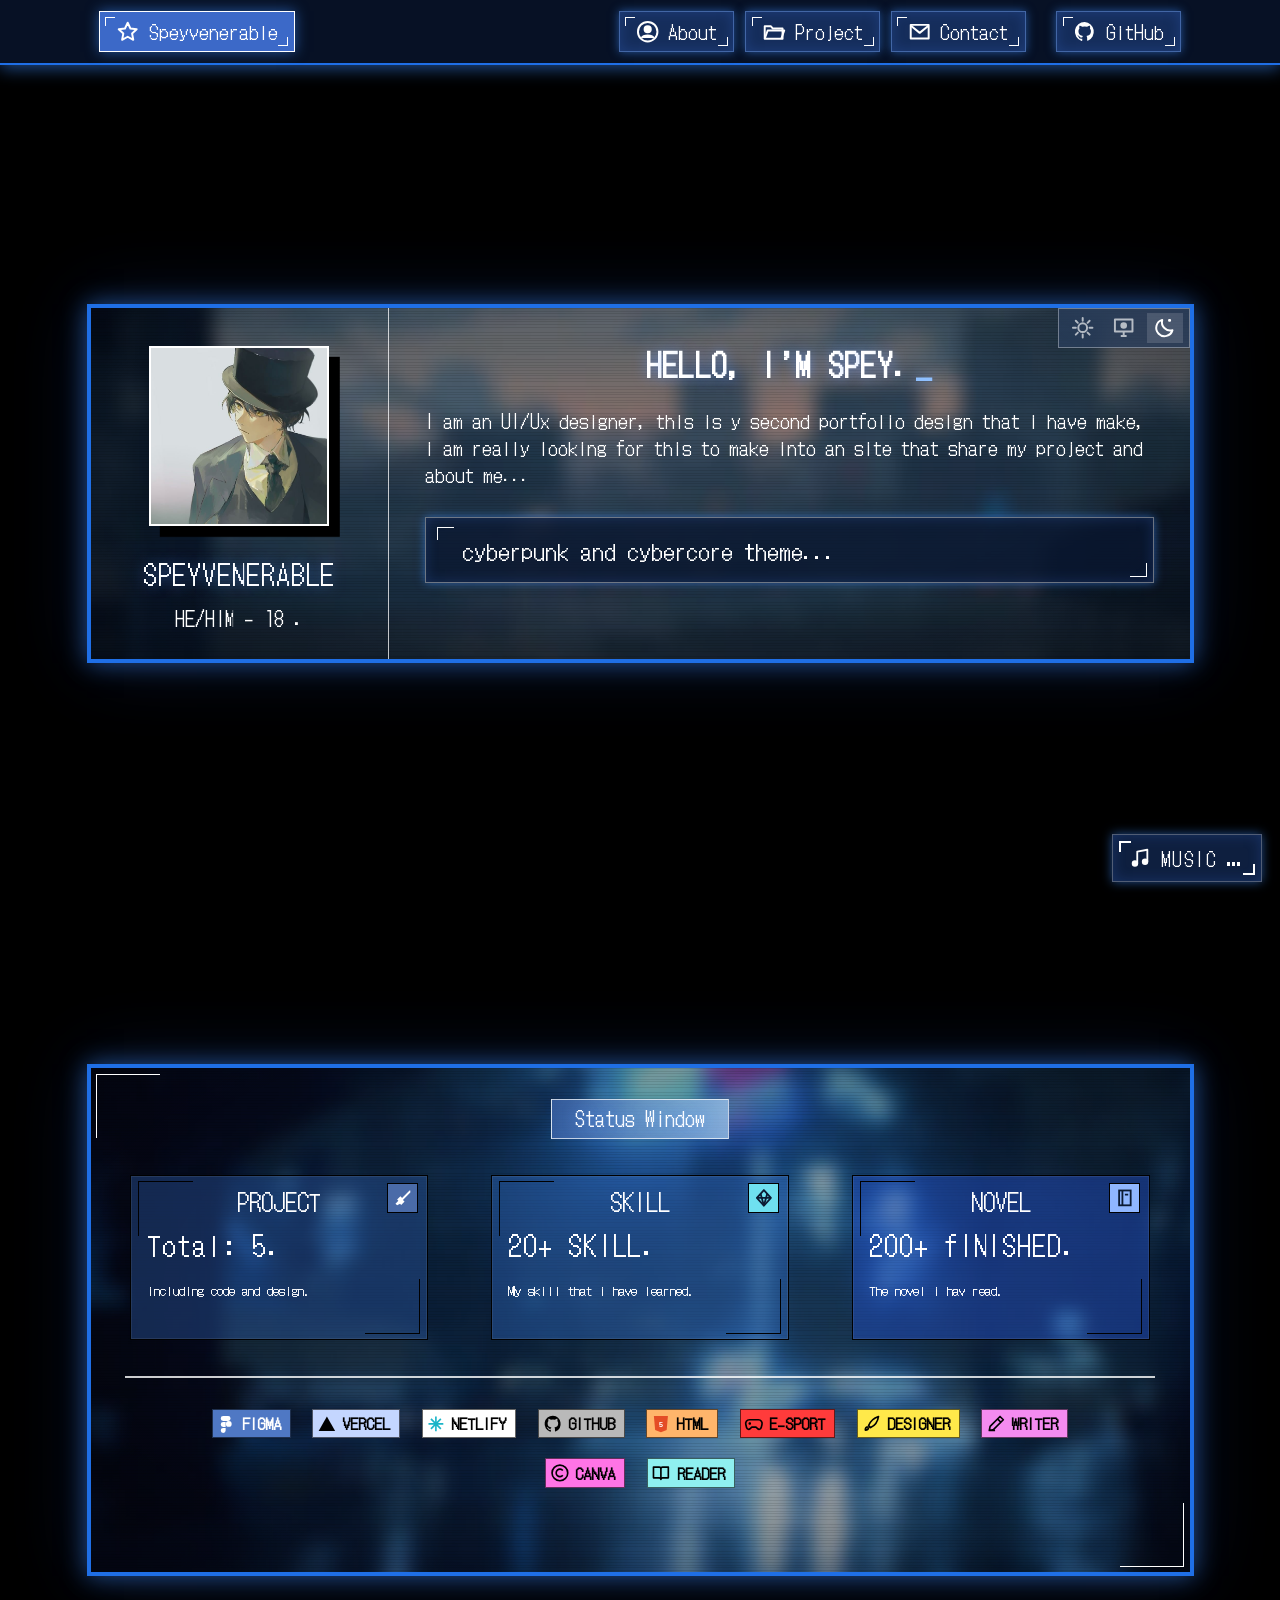
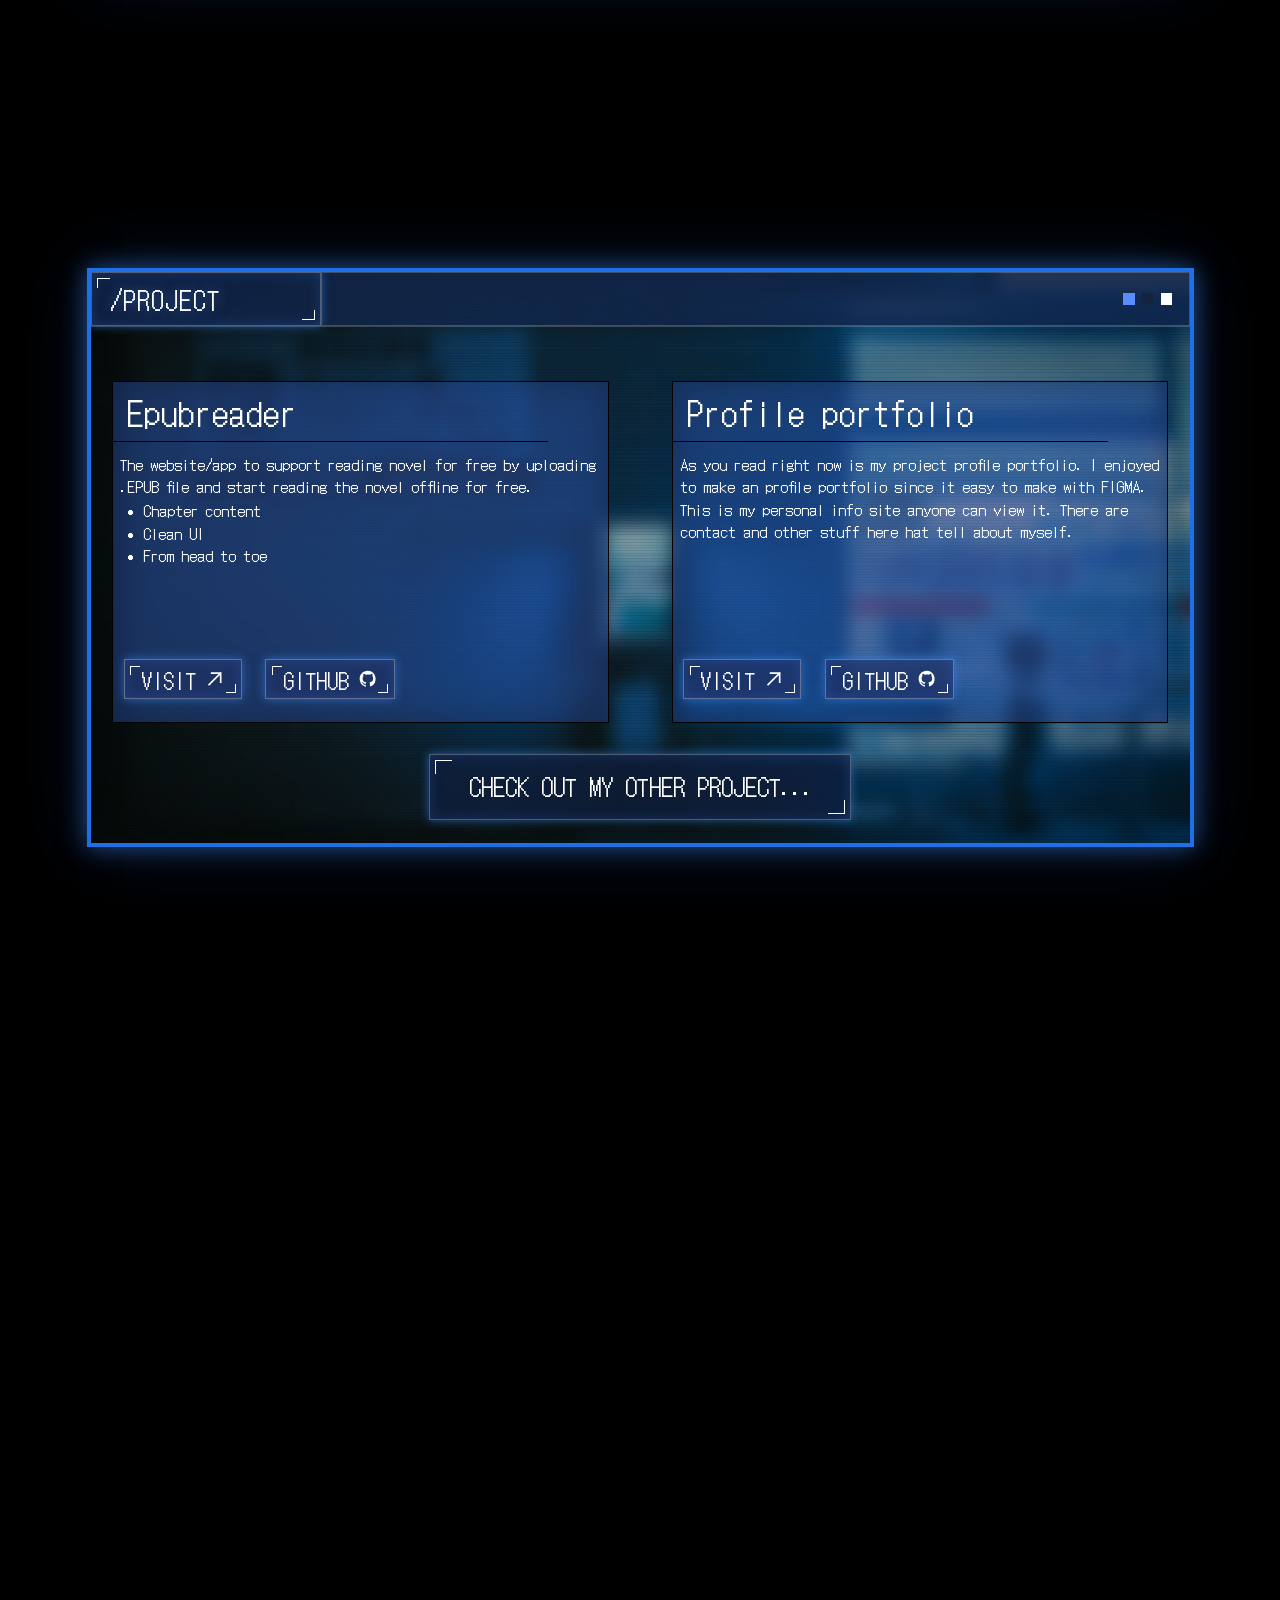
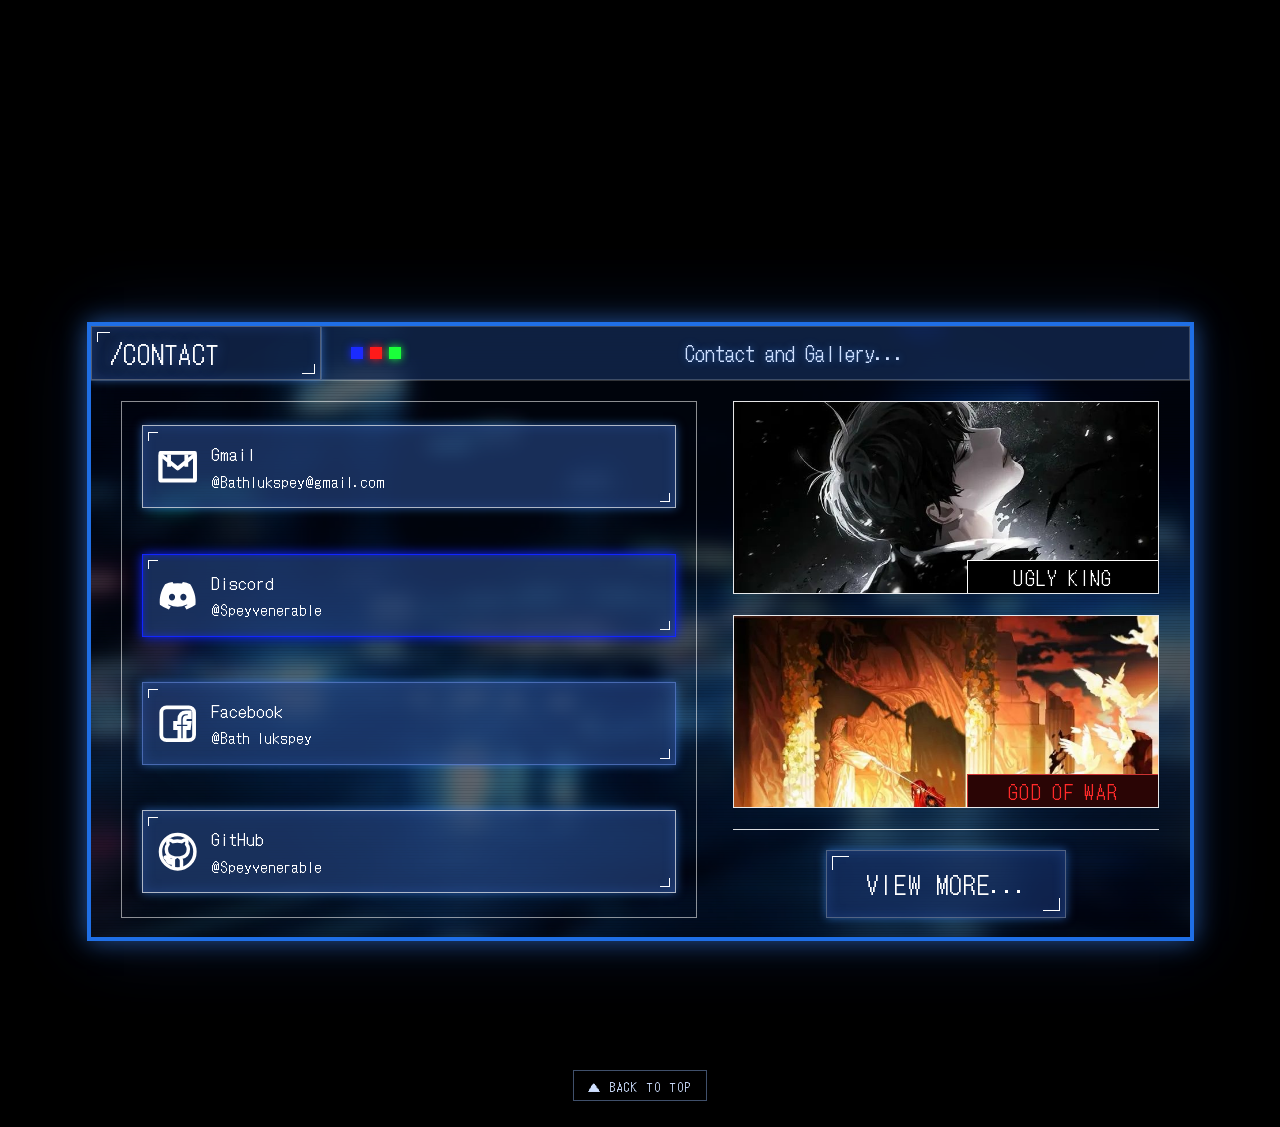
==== commit 1df7d01d: "Add files via upload" ====
--- a/index.html
+++ b/index.html
@@ -218,8 +218,6 @@
 </div><!-- /views -->
 
 <footer class="foot">
-  <span>&copy; 2026 SPEYVENERABLE</span>
-  <span class="foot-mid">DESIGNED IN FIGMA &middot; CODED BY HAND</span>
   <button type="button" data-go="home">&#9650; BACK TO TOP</button>
 </footer>
 </div><!-- /page -->
@@ -249,6 +247,7 @@
       </div>
       <div class="mb-title" id="mb-title">Music</div>
       <div class="mb-sub" id="mb-sub">SoundCloud</div>
+      <div class="mb-tracks" id="mb-tracks" aria-label="Playlist tracks"></div>
       <div class="mb-bar" id="mb-bar" role="slider" aria-label="Seek" aria-valuemin="0" aria-valuemax="100" aria-valuenow="0" tabindex="0"><div class="mb-fill" id="mb-fill"></div></div>
       <div class="mb-times"><span id="mb-pos">0:00</span><span id="mb-dur">0:00</span></div>
       <div class="mb-ctrl">
@@ -267,5 +266,6 @@
 
 <script src="js/main.js"></script>
 <script src="js/music.js"></script>
+<script src="js/cursor.js"></script>
 </body>
 </html>
--- a/css/style.css
+++ b/css/style.css
@@ -0,0 +1,696 @@
+/* Images are embedded in this file - nothing else needed. */
+:root{
+  --page:#000;
+  --blue:#1f6fe6;
+  --glow:rgba(60,140,255,.55);
+  --panel:rgba(18,38,78,.82);
+  --panel2:rgba(10,22,48,.78);
+  --line:rgba(255,255,255,.9);
+  --text:#ffffff;
+  --muted:#cfe0ff;
+  --bg-overlay:rgba(2,8,24,.38);
+}
+html[data-theme="light"]{
+  --page:#e4eaf3;
+  --panel:rgba(214,228,252,.88);
+  --panel2:rgba(228,238,255,.85);
+  --line:rgba(10,30,70,.85);
+  --text:#0b1a33;
+  --muted:#1d3358;
+  --bg-overlay:rgba(210,225,250,.4);
+  --glow:rgba(30,90,200,.35);
+}
+*{box-sizing:border-box;margin:0;padding:0}
+html,body{min-height:100%}
+body{
+  font-family:'DotGothic16','Courier New',monospace;
+  color:var(--text);
+  background:var(--page);
+  font-size:18px;
+  line-height:1.35;
+  -webkit-font-smoothing:none;
+  display:block;
+}
+#view-home{--bgimg:url("../assets/bg-home.jpg")}
+#view-about{--bgimg:url("../assets/bg-about.jpg")}
+#view-project{--bgimg:url("../assets/bg-project.jpg")}
+#view-status{--bgimg:url("../assets/bg-status.jpg")}
+#view-contact{--bgimg:url("../assets/bg-contact.jpg")}
+
+/* ---------- frame ---------- */
+.frame{
+  width:100%;max-width:1230px;
+  border:5px solid var(--blue);
+  box-shadow:0 0 18px var(--glow),inset 0 0 18px var(--glow);
+  background:rgba(2,8,22,.35);
+  padding:0 0 0 0;
+  position:relative;
+}
+
+/* ---------- corner-bracket primitive ---------- */
+.br{position:relative;background:var(--panel);border:1px solid rgba(255,255,255,.28);color:var(--text);
+  box-shadow:0 0 10px var(--glow),inset 0 0 14px rgba(70,130,255,.2)}
+.br::before,.br::after{content:"";position:absolute;width:18px;height:14px;pointer-events:none;border-color:var(--line)}
+.br::before{left:6px;top:6px;border-top:2px solid;border-left:2px solid}
+.br::after{right:6px;bottom:6px;border-bottom:2px solid;border-right:2px solid}
+.br.sm::before,.br.sm::after{width:10px;height:9px}
+
+button,a{font-family:inherit;color:inherit}
+button{cursor:pointer;background:none;border:0}
+a{text-decoration:none}
+
+/* ---------- top navigation ---------- */
+nav.top{
+  display:flex;align-items:center;justify-content:space-between;gap:10px;
+  padding:12px 14px;border-bottom:2px solid rgba(0,0,0,.6);
+  background:linear-gradient(var(--panel),var(--panel2));
+}
+nav.top .navbtn{
+  display:flex;align-items:center;gap:10px;
+  min-width:150px;padding:6px 16px;height:46px;font-size:20px;
+  background:rgba(30,60,120,.65);border:1px solid rgba(120,170,255,.45);
+  transition:.15s;
+}
+nav.top .navbtn:hover{background:rgba(60,110,210,.7);box-shadow:0 0 12px var(--glow)}
+nav.top .navbtn.active{background:rgba(70,120,230,.85);border-color:#fff;box-shadow:0 0 14px var(--glow)}
+nav.top .navbtn.brand{min-width:240px}
+nav.top svg{width:26px;height:26px;flex:none}
+
+/* ---------- views ---------- */
+.views{position:relative}
+.view{display:none;animation:in .35s ease}
+.view.active{display:block}
+@keyframes in{from{opacity:0;transform:translateY(8px)}to{opacity:1;transform:none}}
+
+.sechead{display:flex;height:84px;border-bottom:1px solid rgba(255,255,255,.2)}
+.sechead .tag{
+  width:25%;min-width:230px;display:flex;align-items:center;padding-left:26px;
+  font-size:40px;letter-spacing:1px;
+}
+.sechead .bar{
+  flex:1;display:flex;align-items:center;gap:30px;padding:0 24px;
+  background:var(--panel);border:1px solid rgba(255,255,255,.2);
+}
+.sechead .bar .title{flex:1;text-align:center;font-size:30px;color:var(--muted);text-shadow:0 0 8px var(--glow)}
+.dots{display:flex;gap:8px;margin-left:auto}
+.dots i{display:block;width:16px;height:16px}
+.dots.rgb i:nth-child(1){background:#1a2bff;box-shadow:0 0 10px #1a2bff}
+.dots.rgb i:nth-child(2){background:#ff1a1a;box-shadow:0 0 10px #ff1a1a}
+.dots.rgb i:nth-child(3){background:#1aff3a;box-shadow:0 0 10px #1aff3a}
+.dots.mono{margin-left:auto}
+.dots.mono i:nth-child(1){background:#5b8cff}
+.dots.mono i:nth-child(2){background:#16233f}
+.dots.mono i:nth-child(3){background:#fff}
+
+/* =============== HOME =============== */
+.home{display:grid;grid-template-columns:330px 2px 1fr;min-height:390px;position:relative;
+  background:transparent}
+.home .side{display:flex;flex-direction:column;align-items:center;padding:42px 20px 24px}
+.avatar-wrap{position:relative;width:200px;height:200px;margin-bottom:34px}
+.avatar-wrap::before{content:"";position:absolute;inset:0;background:#000;transform:translate(12px,12px)}
+.avatar{
+  position:absolute;inset:0;border:3px solid #fff;
+  background:
+    url("../assets/avatar.jpg") center/cover no-repeat,
+    radial-gradient(circle at 50% 38%,#4a3a34 0 18%,transparent 19%),
+    linear-gradient(#cdd4d6,#a8b0b6 55%,#5a5f66 56%,#2c3036);
+}
+.name{font-size:30px;letter-spacing:1px;text-align:center}
+.pron{font-size:22px;margin-top:14px;text-align:center}
+.home .vline{background:rgba(255,255,255,.75)}
+.home .main{padding:34px 40px 24px;position:relative}
+.themebox{position:absolute;right:0;top:0;display:flex;align-items:center;gap:6px;padding:4px 6px;
+  background:rgba(40,60,90,.8);border:1px solid rgba(255,255,255,.35)}
+.themebox button{width:40px;height:34px;display:grid;place-items:center;opacity:.65}
+.themebox button.on,.themebox button:hover{opacity:1;background:rgba(255,255,255,.14)}
+.themebox svg{width:26px;height:26px}
+.hello{text-align:center;font-size:34px;letter-spacing:1.5px;margin:6px 0 24px}
+.lead{font-size:20px;line-height:1.5;margin-bottom:32px}
+.cybertag{display:block;width:100%;text-align:left;padding:18px 20px 18px 40px;font-size:25px;
+  background:var(--panel2);border:1px solid rgba(255,255,255,.4);transition:.15s}
+.cybertag::before{left:12px;top:10px}
+.cybertag:hover{box-shadow:0 0 18px var(--glow)}
+
+/* =============== ABOUT =============== */
+.about-body{padding:26px 22px 10px;background:rgba(5,14,36,.2)}
+.about-body p{font-size:19px;line-height:1.55;margin-bottom:22px}
+.about-foot{margin:6px 22px 0;border-top:1px solid rgba(255,255,255,.4);padding:14px 4px 18px;font-size:22px}
+
+/* =============== PROJECT =============== */
+.proj-wrap{padding:60px 24px 26px;background:transparent}
+.projects{display:grid;grid-template-columns:1fr 1fr;gap:70px}
+.card{border:1px solid #000;background:rgba(40,80,160,.55);padding:0 0 26px;min-height:380px;
+  display:flex;flex-direction:column;box-shadow:inset 0 0 40px rgba(0,0,0,.25)}
+html[data-theme="light"] .card{background:rgba(120,160,230,.7)}
+.card h3{font-weight:400;font-size:36px;letter-spacing:1px;padding:8px 16px 8px;
+  border-bottom:2px solid #000;width:88%;margin-bottom:14px}
+.card p{padding:0 8px 0 8px;font-size:16.5px;line-height:1.5}
+.card ul{list-style:none;padding:0 8px;margin-top:2px;font-size:16.5px;line-height:1.5}
+.card li::before{content:"\2022";margin:0 10px 0 8px}
+.card .btns{margin-top:auto;display:flex;gap:26px;padding:20px 12px 0}
+.pbtn{display:flex;align-items:center;gap:10px;padding:8px 18px;height:44px;font-size:24px;
+  background:rgba(30,50,100,.75);border:1px solid rgba(255,255,255,.3);transition:.15s}
+.pbtn:hover{background:rgba(70,110,210,.8);box-shadow:0 0 14px var(--glow)}
+.pbtn svg{width:22px;height:22px}
+.more{display:flex;justify-content:center;margin-top:34px}
+.more .br{padding:18px 40px 18px 44px;font-size:26px;background:rgba(15,30,62,.75);transition:.15s}
+.more .br:hover{box-shadow:0 0 18px var(--glow)}
+
+/* =============== STATUS =============== */
+.status-wrap{position:relative;padding:34px 38px 40px;min-height:560px;
+  background:transparent}
+.status-wrap::before,.status-wrap::after{content:"";position:absolute;width:70px;height:70px;border-color:var(--line);pointer-events:none}
+.status-wrap::before{left:6px;top:6px;border-top:2px solid;border-left:2px solid}
+.status-wrap::after{right:6px;bottom:6px;border-bottom:2px solid;border-right:2px solid}
+.status-title{display:block;margin:0 auto 40px;width:fit-content;padding:6px 26px;font-size:22px;
+  background:linear-gradient(90deg,rgba(60,100,170,.8),rgba(150,190,230,.8));border:1px solid rgba(255,255,255,.7);color:#fff}
+.stats{display:grid;grid-template-columns:repeat(3,1fr);gap:70px;padding:0 6px}
+.stat{position:relative;border:1px solid #000;padding:12px 18px 18px;min-height:184px;color:#fff;
+  box-shadow:inset 0 0 0 1px rgba(255,255,255,.08)}
+.stat.s1{background:rgba(44,90,165,.42)}
+.stat.s2{background:rgba(48,105,195,.4)}
+.stat.s3{background:rgba(36,80,200,.46)}
+.stat::before,.stat::after{content:"";position:absolute;width:40px;height:40px;pointer-events:none}
+.stat::before{left:8px;top:6px;border-top:2px solid #000;border-left:2px solid #000;width:60px;height:60px}
+.stat::after{right:8px;bottom:6px;border-bottom:2px solid #000;border-right:2px solid #000;width:60px;height:60px}
+.stat h4{font-weight:400;text-align:center;font-size:26px;margin-bottom:10px}
+.stat .big{font-size:30px;letter-spacing:1px}
+.stat .sub{font-size:15px;margin-top:20px}
+.stat .ico{position:absolute;right:10px;top:8px;width:34px;height:34px;display:grid;place-items:center;border:1px solid #000}
+.stat .ico svg{width:22px;height:22px}
+.s1 .ico{background:#4a6ba8}
+.s2 .ico{background:#6fe0f0;color:#0b1a33}
+.s3 .ico{background:#8fb6ff;color:#0b1a33}
+.sdiv{height:2px;background:rgba(255,255,255,.8);margin:40px 0 34px}
+.chips{display:flex;flex-wrap:wrap;gap:22px 24px;justify-content:center;max-width:1050px;margin:0 auto}
+.chip{display:inline-flex;align-items:center;gap:6px;height:33px;padding:0 10px 0 4px;font-size:17px;
+  color:#000;border:1px solid rgba(0,0,0,.6);font-weight:700}
+.chip svg{width:22px;height:22px}
+.c-figma{background:#4f78c4;color:#fff}
+.c-vercel{background:#c4d6ff}
+.c-netlify{background:#fff}
+.c-github{background:#b9b9b9}
+.c-html{background:#ffb56b}
+.c-esport{background:#ff3b3b;color:#000}
+.c-designer{background:#ffe94a}
+.c-writer{background:#f48bf0}
+.c-canva{background:#ff74e6}
+.c-reader{background:#8ff0f0}
+
+/* =============== CONTACT =============== */
+.contact-body{display:grid;grid-template-columns:1.15fr .85fr;gap:40px;padding:22px 34px 22px;
+  background:rgba(2,8,22,.3)}
+.clist{border:1px solid rgba(255,255,255,.55);padding:26px 22px;display:flex;flex-direction:column;justify-content:space-between;gap:20px}
+.crow{display:flex;align-items:center;gap:14px;padding:12px 20px 12px 16px;height:92px;
+  background:rgba(35,64,120,.7);border:1px solid rgba(255,255,255,.65);transition:.15s}
+.crow:nth-child(2){border-color:#1226ff;box-shadow:0 0 12px #1226ff,inset 0 0 8px rgba(18,38,255,.6)}
+.crow:nth-child(3){border-color:rgba(120,160,255,.5)}
+.crow:hover{box-shadow:0 0 18px var(--glow);background:rgba(55,95,175,.8)}
+.crow svg{width:46px;height:46px;flex:none}
+.crow .l1{font-size:19px}
+.crow .l2{font-size:15.5px;margin-top:8px}
+.gallery{display:flex;flex-direction:column}
+.tile{position:relative;aspect-ratio:500/226;border:1px solid rgba(255,255,255,.9);overflow:hidden;margin-bottom:24px;display:block}
+.tile .img{position:absolute;inset:0;background-size:cover;background-position:center}
+.t1 .img{background:
+  url("../assets/ugly-king.jpg") center/cover no-repeat,
+  radial-gradient(circle at 70% 40%,#c9c9c9 0 12%,transparent 24%),
+  radial-gradient(circle at 20% 80%,#444 0 20%,transparent 40%),
+  linear-gradient(120deg,#0a0a0a,#2b2b2b 50%,#0a0a0a)}
+.t2 .img{background:
+  url("../assets/god-of-war.jpg") center/cover no-repeat,
+  radial-gradient(circle at 80% 30%,#ffd9a0 0 8%,transparent 22%),
+  radial-gradient(circle at 25% 60%,#d6902f 0 14%,transparent 34%),
+  linear-gradient(110deg,#5a2a0a,#c8561a 45%,#a82b12 80%,#3a0d08)}
+.tile .lab{position:absolute;right:0;bottom:0;width:45%;height:36px;display:grid;place-items:center;
+  background:#000;border:1px solid #fff;border-right:0;border-bottom:0;font-size:20px;letter-spacing:1.5px}
+.t2 .lab{color:#ff2a2a;background:#2a0505;border-color:#c33}
+.gline{height:1px;background:rgba(255,255,255,.85);margin:0 0 22px}
+.viewmore{align-self:center;padding:20px 40px 18px 44px;font-size:26px;letter-spacing:2px;
+  background:rgba(20,45,95,.75);transition:.15s}
+.viewmore:hover{box-shadow:0 0 18px var(--glow)}
+
+/* ---------- responsive ---------- */
+@media (max-width:900px){
+  body{font-size:16px}
+  nav.top{flex-wrap:wrap}
+  nav.top .navbtn,nav.top .navbtn.brand{min-width:0;flex:1 1 40%;font-size:16px}
+  .sechead{height:64px}
+  .sechead .tag{font-size:24px;min-width:150px;padding-left:12px}
+  .sechead .bar .title{font-size:16px}
+  .sechead .bar{gap:10px;padding:0 10px}
+  .home{grid-template-columns:1fr}
+  .home .vline{display:none}
+  .home .main{padding:20px 18px}
+  .themebox{position:static;margin:0 0 14px auto;width:fit-content}
+  .hello{font-size:24px}
+  .lead{font-size:16px}
+  .projects,.stats,.contact-body{grid-template-columns:1fr;gap:28px}
+  .proj-wrap{padding:26px 14px}
+  .card h3{font-size:28px}
+  .status-wrap{padding:26px 14px}
+  .gline{margin-top:-10px}
+}
+
+/* ======== ONE-SCROLL LAYOUT ======== */
+html{scroll-padding-top:70px}
+.page{width:100%}
+nav.top{position:sticky;top:0;z-index:50;will-change:transform;background:var(--panel2);
+  border-bottom:3px solid var(--blue);box-shadow:0 4px 18px var(--glow);padding:12px max(14px,calc((100% - 1230px)/2 + 14px))}
+.view{display:flex;align-items:center;justify-content:center;position:relative;overflow:hidden;
+  padding:46px 20px;min-height:calc(100vh - 70px);animation:none}
+.view>.frame{position:relative;z-index:1;isolation:isolate;overflow:hidden;background:transparent}
+.view>.frame::before{content:"";position:absolute;inset:0;z-index:-2;background:var(--bgimg) center/cover no-repeat}
+.view>.frame::after{content:"";position:absolute;inset:0;z-index:-1;background:var(--bg-overlay)}
+@media (max-width:900px){.view{padding:24px 8px;min-height:0}html{scroll-padding-top:110px}}
+
+/* ======== UI SCALE ======== */
+:root{--z:.85}
+@media (min-width:1200px){:root{--z:.9}}
+@media (max-width:900px){:root{--z:1.1}}
+nav.top,.view>.frame{zoom:var(--z)}
+html{scroll-padding-top:calc(70px * var(--z))}
+.view{min-height:calc(100vh - 70px * var(--z))}
+@media (max-width:900px){html{scroll-padding-top:calc(110px * var(--z))}.view{min-height:0}}
+
+@media (max-width:900px){
+  nav.top{display:grid;grid-template-columns:.7fr 1fr 1fr 1fr 1fr;gap:6px;padding:8px}
+  nav.top .navbtn,nav.top .navbtn.brand{min-width:0;flex:none;height:54px;padding:4px 2px;flex-direction:column;justify-content:center;gap:3px;font-size:12px;text-align:center}
+  nav.top .navbtn svg{width:22px;height:22px}
+  nav.top .brand .lbl{display:none}
+  nav.top .br::before,nav.top .br::after{width:8px;height:7px;left:3px;top:3px}
+  nav.top .br::after{left:auto;top:auto;right:3px;bottom:3px}
+  html{scroll-padding-top:calc(70px * var(--z))}
+}
+
+@media (max-width:900px){
+  .view>.frame{min-width:0;max-width:100%}
+  .contact-body,.projects,.stats{grid-template-columns:minmax(0,1fr)}
+  .contact-body{padding:14px;gap:22px}
+  .clist{padding:14px;gap:14px}
+  .crow{height:auto;min-height:76px;min-width:0;padding:10px 12px}
+  .crow>div{min-width:0}
+  .crow .l1,.crow .l2{overflow-wrap:anywhere}
+  .crow svg{width:38px;height:38px}
+  .sechead .bar{min-width:0;overflow:hidden}
+  .sechead .bar .title{font-size:14px}
+  .sechead .tag{min-width:0;width:auto;padding:0 14px;font-size:22px;flex:none}
+  .gallery,.tile{min-width:0}
+  .viewmore{padding:14px 24px}
+  .chips{gap:12px}
+  .stat .big{font-size:24px}
+  .about-body p{font-size:16px}
+  .card{min-width:0}
+  .home .main{min-width:0}
+}
+
+@media (max-width:900px){
+  .home{grid-template-columns:minmax(0,1fr)}
+  .home .side{padding:28px 10px 18px}
+  .card .btns{flex-wrap:wrap;gap:12px;padding:16px 10px 0}
+  .pbtn{font-size:19px;padding:6px 12px;height:40px}
+  .card h3{width:100%;font-size:26px}
+  .sechead .bar .title{font-size:14px!important;min-width:0}
+  .sechead .bar{gap:8px;padding:0 10px}
+  .dots{flex:none}
+  .dots i{width:12px;height:12px}
+  .more .br{padding:14px 20px 14px 24px;font-size:20px;text-align:center}
+  .cybertag{font-size:19px;padding:14px 14px 14px 30px}
+}
+
+/* ======== SMALLER SECTION HEADERS ======== */
+.sechead{height:62px}
+.sechead .tag{font-size:28px;min-width:190px;width:21%;padding-left:20px}
+.sechead .bar .title{font-size:22px}
+.sechead .bar{gap:20px;padding:0 18px}
+.dots i{width:13px;height:13px}
+.sechead .tag.br::before,.sechead .tag.br::after{width:13px;height:10px}
+@media (max-width:900px){
+  .sechead{height:50px}
+  .sechead .tag{font-size:18px;min-width:0;width:auto;padding:0 12px}
+  .sechead .bar .title{font-size:12px!important}
+  .dots i{width:10px;height:10px}
+}
+
+/* ======== HEADER: links on the right + auto-hide ======== */
+nav.top{transition:transform .22s ease, box-shadow .22s ease}
+nav.top.nav-hidden{transform:translateY(-115%);box-shadow:none}
+@media (min-width:901px){
+  nav.top{justify-content:flex-start;gap:12px}
+  nav.top .navbtn.brand{margin-right:auto;min-width:0;padding:6px 18px}
+  nav.top .navbtn{min-width:0;padding:6px 18px}
+}
+/* ======== SCROLL ANIMATIONS ======== */
+.js .rv{opacity:0;transform:translateY(20px);
+  transition:opacity .45s ease var(--d,0s),transform .45s cubic-bezier(.2,.7,.2,1) var(--d,0s),background .15s,box-shadow .15s,border-color .15s}
+.js .rv.in{opacity:1;transform:none}
+.js .view>.frame.rv{transform:translateY(30px) scale(.985)}
+.js .view>.frame.rv.in{transform:none}
+.js .rv.from-left{transform:translateX(-22px)}
+.js .rv.from-right{transform:translateX(22px)}
+.js .rv.from-left.in,.js .rv.from-right.in{transform:none}
+@media (prefers-reduced-motion:reduce){
+  .js .rv{opacity:1!important;transform:none!important;transition:none!important}
+  nav.top{transition:none}
+}
+
+/* ======== TEXT EMERGE ======== */
+.wrd{display:inline-block;white-space:nowrap}
+.js .tx .ch{display:inline-block;opacity:0;transform:translateY(.65em) scale(.9);filter:blur(4px);
+  transition:opacity .28s ease,transform .32s cubic-bezier(.2,.8,.2,1),filter .28s ease;
+  transition-delay:calc(var(--i) * 14ms)}
+.js .tx.t-in .ch{opacity:1;transform:none;filter:none}
+.js .tw .wd{display:inline-block;opacity:0;transform:translateY(.5em);filter:blur(5px);
+  transition:opacity .3s ease,transform .32s cubic-bezier(.2,.8,.2,1),filter .3s ease;
+  transition-delay:calc(var(--i) * 11ms)}
+.js .tw.t-in .wd{opacity:1;transform:none;filter:none}
+@media (prefers-reduced-motion:reduce){.js .tx .ch,.js .tw .wd{opacity:1!important;transform:none!important;filter:none!important;transition:none!important}}
+
+
+/* GitHub link sits a little apart from the page links */
+@media (min-width:901px){ nav.top #nav-github{margin-left:22px} }
+@media (max-width:900px){ nav.top #nav-github{margin-left:6px} }
+
+/* ======== MUSIC BOX (bottom-right) ======== */
+.mb{position:fixed;right:18px;bottom:18px;z-index:70;color:var(--text);font-family:inherit}
+.mb button{font-family:inherit;color:inherit}
+.mb-fab{display:flex;align-items:center;gap:10px;height:48px;padding:0 18px 0 16px;font-size:18px;letter-spacing:1.5px;
+  background:var(--panel);transition:opacity .2s,transform .25s,box-shadow .2s;animation:mbPulse 2.6s ease-in-out infinite}
+.mb-fab svg{width:22px;height:22px;flex:none}
+.mb-fab:hover{box-shadow:0 0 20px var(--glow),inset 0 0 14px rgba(70,130,255,.35)}
+@keyframes mbPulse{0%,100%{box-shadow:0 0 8px var(--glow),inset 0 0 14px rgba(70,130,255,.2)}50%{box-shadow:0 0 22px var(--glow),inset 0 0 14px rgba(70,130,255,.35)}}
+.eq{display:flex;align-items:flex-end;gap:2px;height:16px;width:16px}
+.eq i{display:block;width:3px;height:4px;background:currentColor}
+.mb.playing .eq i{animation:mbEq .9s ease-in-out infinite}
+.mb.playing .eq i:nth-child(2){animation-delay:.2s}.mb.playing .eq i:nth-child(3){animation-delay:.4s}
+@keyframes mbEq{0%,100%{height:3px}50%{height:15px}}
+.mb.open .mb-fab{opacity:0;pointer-events:none;transform:scale(.9);animation:none}
+
+.mb-stack{position:absolute;right:0;bottom:0;width:340px;max-width:calc(100vw - 24px);display:flex;flex-direction:column;gap:10px;align-items:stretch}
+.mb-stack{pointer-events:none}
+.mb.open .mb-card,.mb.open .mb-embed{pointer-events:auto}
+.mb-embed{position:fixed;left:-1200px;top:0;width:340px;height:300px;background:#000;border:1px solid rgba(255,255,255,.5)}
+.mb-embed iframe{display:block;width:100%;height:100%;border:0}
+.mb.open.raw .mb-embed{position:static;left:auto;width:auto;max-width:100%}
+.mb-card{padding:14px 14px 16px;background:rgba(9,20,44,.94);
+  opacity:0;visibility:hidden;pointer-events:none;transform:translateY(14px) scale(.96);transform-origin:100% 100%;
+  transition:opacity .22s ease,transform .26s cubic-bezier(.2,.8,.2,1),visibility 0s linear .26s}
+html[data-theme="light"] .mb-card{background:rgba(222,232,250,.95)}
+.mb.open .mb-card{opacity:1;visibility:visible;pointer-events:auto;transform:none;transition-delay:0s}
+.mb-head{display:flex;align-items:center;gap:12px;margin-bottom:12px}
+.mb-ico{width:40px;height:40px;flex:none;display:grid;place-items:center;background:rgba(90,130,200,.35);border:1px solid rgba(255,255,255,.45)}
+.mb-ico svg{width:22px;height:22px}
+.mb-head h4{font-weight:400;font-size:19px;line-height:1.1}
+.mb-head p{font-size:13px;color:var(--muted);margin-top:3px}
+.mb-btns{margin-left:auto;display:flex;gap:6px}
+.mb-ib{width:32px;height:32px;display:grid;place-items:center;cursor:pointer;background:rgba(30,60,120,.5);border:1px solid rgba(255,255,255,.3);transition:.15s}
+.mb-ib{text-decoration:none;color:inherit}
+.mb-ib:hover,.mb-ib[aria-pressed="true"]{background:rgba(70,120,230,.8);box-shadow:0 0 10px var(--glow)}
+.mb-ib svg{width:18px;height:18px}
+.mb-cover{position:relative;height:116px;border:1px solid rgba(255,255,255,.75);overflow:hidden;
+  background:radial-gradient(circle at 30% 40%,rgba(120,170,255,.55),transparent 55%),radial-gradient(circle at 75% 60%,rgba(255,110,200,.4),transparent 50%),linear-gradient(135deg,#0a1a40,#1a2f6a)}
+.mb-cover img{position:absolute;inset:0;width:100%;height:100%;object-fit:cover;display:block}
+.mb-cover::after{content:"";position:absolute;inset:0;pointer-events:none;background:repeating-linear-gradient(rgba(0,0,0,.14) 0 1px,transparent 1px 3px)}
+.mb.tracklist .mb-cover{display:none}
+.mb-badge{position:absolute;right:8px;top:8px;z-index:2;display:flex;align-items:center;gap:6px;padding:3px 9px 2px;font-size:12px;letter-spacing:1px;background:#000;color:#fff;border:1px solid #fff}
+.mb-badge i{display:block;width:8px;height:8px;background:#777}
+.mb.playing .mb-badge i{background:#1aff3a;box-shadow:0 0 8px #1aff3a}
+.mb-title{font-size:22px;margin:14px 0 2px;white-space:nowrap;overflow:hidden;text-overflow:ellipsis}
+.mb-sub{font-size:14px;color:var(--muted);white-space:nowrap;overflow:hidden;text-overflow:ellipsis}
+.mb-bar{position:relative;height:10px;margin-top:14px;cursor:pointer;background:rgba(255,255,255,.16);border:1px solid rgba(255,255,255,.4)}
+.mb-fill{position:absolute;left:0;top:0;bottom:0;width:0;background:var(--text);box-shadow:0 0 8px var(--glow)}
+.mb-times{display:flex;justify-content:space-between;font-size:13px;margin-top:6px;color:var(--muted)}
+.mb-ctrl{display:flex;align-items:center;justify-content:center;gap:16px;margin-top:14px}
+.mb-skip[aria-pressed="true"]{background:rgba(70,120,230,.85);border-color:#fff;box-shadow:0 0 12px var(--glow)}
+.mb-skip{position:relative;width:46px;height:46px;display:grid;place-items:center;cursor:pointer;background:rgba(30,60,120,.5);border:1px solid rgba(255,255,255,.35);transition:.15s}
+.mb-skip:hover{background:rgba(70,120,230,.8);box-shadow:0 0 12px var(--glow)}
+.mb-skip svg{width:22px;height:22px}
+.mb-skip b{position:absolute;bottom:2px;right:4px;font-size:10px;font-weight:400}
+.mb .mb-play{width:64px;height:64px;display:grid;place-items:center;cursor:pointer;background:#fff;color:#1f4fbf;border:2px solid #fff;box-shadow:0 0 18px var(--glow);transition:transform .15s}
+html[data-theme="light"] .mb .mb-play{background:#0b1a33;color:#fff;border-color:#0b1a33}
+.mb-play:hover{transform:scale(1.06)}
+.mb-play svg{width:28px;height:28px}
+.mb-play:disabled,.mb-skip:disabled{opacity:.4;cursor:not-allowed;transform:none}
+.mb-note{min-height:16px;margin-top:12px;font-size:12px;line-height:1.35;color:var(--muted)}
+.mb-ico-pause,.mb.playing .mb-ico-play{display:none}
+.mb.playing .mb-ico-pause{display:block}
+@media (max-width:900px){.mb{right:10px;bottom:10px}.mb-embed{width:300px}}
+@media (prefers-reduced-motion:reduce){.mb-fab,.mb.playing .eq i,.mb-card{animation:none!important;transition:none!important}}
+
+/* ======== MOBILE: clean layout + reordered sections ======== */
+@media (max-width:900px){
+  /* section order on phones: intro -> about -> projects -> stats -> contact */
+  .views{display:flex;flex-direction:column}
+  #view-home{order:1}#view-about{order:2}#view-project{order:3}#view-status{order:4}#view-contact{order:5}
+  .view{min-height:0;padding:18px 10px}
+  .view:last-child,#view-contact{padding-bottom:84px}
+  .view>.frame{border-width:3px}
+
+  /* section headers: tag on top, title + dots underneath */
+  .sechead{flex-wrap:wrap;height:auto;border-bottom:0}
+  .sechead .tag{flex:1 1 100%;width:100%;min-width:0;height:52px;font-size:24px;padding-left:16px}
+  .sechead .bar{flex:1 1 100%;width:100%;height:38px;padding:0 14px;gap:10px;border-top:0}
+  .sechead .bar .title{flex:1;text-align:left;font-size:13px!important;white-space:nowrap;overflow:hidden;text-overflow:ellipsis}
+  #view-contact .sechead .bar{flex-direction:row-reverse}
+  #view-contact .sechead .bar .dots{margin:0}
+  .dots{margin-left:auto}
+
+  /* home */
+  .home{position:relative}
+  .home .side{padding:56px 16px 10px}
+  .avatar-wrap{width:170px;height:170px;margin-bottom:26px}
+  .name{font-size:24px}.pron{font-size:17px;margin-top:8px}
+  .themebox{position:absolute;top:10px;right:10px;margin:0}
+  .home .main{position:static;padding:8px 18px 22px}
+  .hello{font-size:24px;margin:10px 0 14px}
+  .lead{font-size:15.5px;line-height:1.55;margin-bottom:18px}
+  .cybertag{font-size:16px;padding:14px 14px 14px 32px;line-height:1.3}
+
+  /* about */
+  .about-body{padding:18px 16px 4px}
+  .about-body p{font-size:15.5px;line-height:1.6;margin-bottom:16px}
+  .about-foot{margin:0 16px;padding:12px 2px 16px;font-size:19px}
+
+  /* project */
+  .proj-wrap{padding:18px 12px 20px}
+  .projects{gap:18px}
+  .card{min-height:0;padding-bottom:18px}
+  .card h3{font-size:24px;padding:8px 14px}
+  .card p,.card ul{font-size:15px;padding-left:14px;padding-right:12px}
+  .card .btns{padding:14px 12px 0}
+  .more{margin-top:20px}
+  .more .br{width:100%;font-size:17px;line-height:1.3}
+
+  /* status */
+  .status-wrap{padding:20px 14px 26px;min-height:0}
+  .status-title{margin-bottom:22px;font-size:19px}
+  .stats{gap:14px;padding:0}
+  .stat{min-height:0;padding:12px 16px 14px}
+  .stat .big{font-size:23px}.stat .sub{margin-top:12px;font-size:14px}
+  .sdiv{margin:22px 0 20px}
+  .chips{gap:10px}
+  .chip{font-size:15px}
+
+  /* contact */
+  .contact-body{padding:14px 12px 18px;gap:16px}
+  .clist{padding:12px;gap:10px}
+  .crow{min-height:68px;gap:12px;padding:10px 12px}
+  .crow svg{width:32px;height:32px}
+  .crow .l1{font-size:17px}
+  .crow .l2{font-size:12.5px;margin-top:5px;overflow-wrap:anywhere}
+  .gallery{gap:0}
+  .tile{margin-bottom:14px}
+  .tile .lab{height:30px;font-size:16px}
+  .viewmore{width:100%;text-align:center;padding:14px 20px}
+
+  /* music button: small icon so it covers less */
+  .mb-fab{font-size:0;gap:8px;height:44px;padding:0 12px}
+}
+@media (max-width:380px){
+  .sechead .tag{font-size:21px}
+  .hello{font-size:21px}
+  .avatar-wrap{width:150px;height:150px}
+}
+
+
+/* =====================================================================
+   POLISH: boot screen, progress line, glow, parallax, hovers, footer
+   ===================================================================== */
+::selection{background:#2f6bff;color:#fff}
+html{scrollbar-width:thin;scrollbar-color:#2f6bff #050b1c}
+::-webkit-scrollbar{width:10px;height:10px}
+::-webkit-scrollbar-track{background:#050b1c}
+::-webkit-scrollbar-thumb{background:linear-gradient(#2f6bff,#6a4dff);border:2px solid #050b1c}
+:focus-visible{outline:2px dashed #8fc0ff;outline-offset:3px}
+
+/* boot screen: pure CSS, hides itself even if scripts fail */
+.boot{position:fixed;inset:0;z-index:300;background:#000;display:grid;place-items:center;pointer-events:none;
+  animation:bootOut .45s ease .95s forwards}
+.boot-in{width:min(320px,80vw);text-align:left}
+.boot-line{font-size:22px;letter-spacing:2px;color:#fff;text-shadow:0 0 12px rgba(90,150,255,.8);white-space:nowrap}
+.boot-type{display:inline-block;overflow:hidden;vertical-align:bottom;width:0;animation:bootType .55s steps(15) .12s forwards}
+.boot-caret{color:#8fc0ff;animation:caret .5s steps(2,start) infinite}
+.boot-bar{height:6px;margin:14px 0 10px;border:1px solid rgba(255,255,255,.55);padding:1px}
+.boot-bar i{display:block;height:100%;width:0;background:linear-gradient(90deg,#2f6bff,#3ee0ff);box-shadow:0 0 10px #3ee0ff;animation:bootBar .7s ease .15s forwards}
+.boot-sub{font-size:12px;letter-spacing:2px;color:#8fb2ee}
+@keyframes bootType{to{width:15.5ch}}
+@keyframes bootBar{to{width:100%}}
+@keyframes bootOut{to{opacity:0;visibility:hidden}}
+@keyframes caret{to{visibility:hidden}}
+
+/* scroll progress line */
+.progress{position:fixed;left:0;right:0;top:0;height:3px;z-index:95;pointer-events:none}
+.progress i{display:block;height:100%;width:100%;transform-origin:0 50%;transform:scaleX(0);
+  background:linear-gradient(90deg,#2f6bff,#3ee0ff,#ff5ad9);box-shadow:0 0 10px #3ee0ff}
+
+/* soft glow that follows the mouse (desktop only) */
+.cursor-glow{position:fixed;left:0;top:0;width:440px;height:440px;margin:-220px 0 0 -220px;border-radius:50%;
+  pointer-events:none;z-index:40;opacity:0;transition:opacity .5s;will-change:transform;mix-blend-mode:screen;
+  background:radial-gradient(circle,rgba(80,150,255,.20),rgba(80,150,255,.07) 40%,transparent 66%)}
+.cursor-glow.on{opacity:1}
+html[data-theme="light"] .cursor-glow{mix-blend-mode:multiply;background:radial-gradient(circle,rgba(60,120,255,.18),transparent 62%)}
+
+/* richer boxes: glow, vignette, scanlines, parallax picture */
+.view>.frame{box-shadow:0 0 26px var(--glow),0 0 80px rgba(47,107,255,.16),inset 0 0 22px var(--glow)}
+.view>.frame::before{inset:-6%;transform:translate3d(0,var(--py,0px),0) scale(1.04);will-change:transform}
+.view>.frame::after{background:
+  radial-gradient(ellipse at 50% 45%,transparent 52%,rgba(0,0,0,.4) 100%),
+  repeating-linear-gradient(rgba(0,0,0,.10) 0 1px,transparent 1px 3px),
+  var(--bg-overlay)}
+html[data-theme="light"] .view>.frame::after{background:repeating-linear-gradient(rgba(255,255,255,.12) 0 1px,transparent 1px 3px),var(--bg-overlay)}
+
+/* neon text */
+.hello,.name,.sechead .tag,.status-title{text-shadow:0 0 14px rgba(90,150,255,.6)}
+html[data-theme="light"] .hello,html[data-theme="light"] .name,html[data-theme="light"] .sechead .tag{text-shadow:none}
+.hello::after{content:"_";margin-left:6px;color:#8fc0ff;animation:caret 1s steps(2,start) infinite}
+.avatar-wrap{animation:floaty 5.5s ease-in-out infinite}
+@keyframes floaty{0%,100%{transform:translateY(0)}50%{transform:translateY(-7px)}}
+.avatar{transition:filter .3s}
+.avatar-wrap:hover .avatar{filter:saturate(1.3) contrast(1.06)}
+.dots.rgb i{animation:dotPulse 2.4s ease-in-out infinite}
+.dots.rgb i:nth-child(2){animation-delay:.3s}.dots.rgb i:nth-child(3){animation-delay:.6s}
+@keyframes dotPulse{0%,100%{opacity:1}50%{opacity:.4}}
+
+/* corner brackets grow on hover */
+.br::before,.br::after{transition:width .2s ease,height .2s ease}
+@media (hover:hover){
+  .br:hover::before,.br:hover::after{width:26px;height:20px}
+  .br.sm:hover::before,.br.sm:hover::after{width:15px;height:12px}
+  .js .card.rv.in:hover,.js .stat.rv.in:hover{transform:translateY(-4px);box-shadow:0 12px 30px rgba(10,40,130,.5),0 0 22px var(--glow)}
+  .js .crow.rv.in:hover{transform:translateX(6px)}
+  .js .chip.rv.in:hover{transform:translateY(-3px) rotate(-1.5deg);box-shadow:0 6px 16px rgba(0,0,0,.4)}
+  .tile .img{transition:transform .7s cubic-bezier(.2,.8,.2,1)}
+  .tile:hover .img{transform:scale(1.07)}
+  .tile .lab{transition:letter-spacing .25s}
+  .tile:hover .lab{letter-spacing:3px}
+}
+
+/* footer */
+.foot{display:flex;align-items:center;justify-content:space-between;gap:14px;flex-wrap:wrap;
+  max-width:1230px;margin:0 auto;padding:20px 20px 26px;font-size:13px;letter-spacing:1.5px;color:var(--muted)}
+.foot button{font-family:inherit;color:inherit;background:none;border:1px solid rgba(143,178,238,.45);padding:7px 14px 5px;cursor:pointer;
+  font-size:12px;letter-spacing:2px;transition:.2s}
+.foot button:hover{color:#fff;background:rgba(47,107,255,.35);border-color:#8fc0ff;box-shadow:0 0 14px var(--glow)}
+html[data-theme="light"] .foot{color:#1d3358}
+html[data-theme="light"] .boot{background:#000}
+
+@media (max-width:900px){
+  #view-contact{padding-bottom:18px}
+  .foot{justify-content:center;text-align:center;padding:14px 14px 86px}
+  .foot-mid{order:3;flex:1 1 100%}
+  .cursor-glow{display:none}
+  .view>.frame::before{inset:0;transform:none}
+}
+@media (hover:none),(pointer:coarse){.cursor-glow{display:none}}
+@media (prefers-reduced-motion:reduce){
+  .boot{display:none}
+  .avatar-wrap,.dots.rgb i,.hello::after{animation:none!important}
+  .view>.frame::before{transform:none!important}
+}
+
+/* ---- music box: waveform + styled tracklist ---- */
+.mb-bar{height:46px;margin-top:14px;display:flex;align-items:flex-end;background:rgba(10,24,56,.55);border:1px solid rgba(255,255,255,.4);padding:4px 5px}
+.mb-bars{display:flex;align-items:flex-end;gap:2px;width:100%;height:100%}
+.mb-bars i{flex:1;min-width:0;background:rgba(255,255,255,.28);transition:background .15s,height .4s}
+.mb-bars i.on{background:#6ea2ff;box-shadow:0 0 6px rgba(80,140,255,.8)}
+.mb.playing .mb-bars i.on:last-child{background:#fff}
+.mb-fill{display:none}
+.mb-tracks{display:none;max-height:200px;overflow-y:auto;border:1px solid rgba(255,255,255,.4);background:rgba(10,24,56,.55);scrollbar-width:thin;scrollbar-color:#3a78e6 rgba(255,255,255,.08)}
+.mb-tracks::-webkit-scrollbar{width:8px}.mb-tracks::-webkit-scrollbar-thumb{background:#3a78e6;border:1px solid rgba(255,255,255,.4)}.mb-tracks::-webkit-scrollbar-track{background:rgba(255,255,255,.06)}
+.mb.tracklist .mb-tracks{display:block}
+.mb-trk{display:flex;align-items:center;gap:10px;width:100%;padding:7px 10px;text-align:left;cursor:pointer;background:transparent;border:0;border-bottom:1px solid rgba(255,255,255,.14);transition:background .15s}
+.mb-trk:last-child{border-bottom:0}
+.mb-trk:hover{background:rgba(70,120,230,.45)}
+.mb-trk.cur{background:rgba(70,120,230,.7);box-shadow:inset 3px 0 0 #fff}
+.mb-th{position:relative;flex:none;width:34px;height:34px;border:1px solid rgba(255,255,255,.6);background:rgba(90,130,200,.35);overflow:hidden}
+.mb-th img{width:100%;height:100%;object-fit:cover;display:block}
+.mb-teq{position:absolute;inset:0;display:none;align-items:flex-end;justify-content:center;gap:2px;padding:6px;background:rgba(0,0,0,.6)}
+.mb-teq i{width:4px;height:30%;background:#fff}
+.mb-trk.cur .mb-teq{display:flex}
+.mb.playing .mb-trk.cur .mb-teq i{animation:mbEq .9s ease-in-out infinite}
+.mb-teq i:nth-child(2){animation-delay:.2s}.mb-teq i:nth-child(3){animation-delay:.4s}
+.mb-tx{flex:1;min-width:0;display:flex;flex-direction:column;gap:2px}
+.mb-tx b,.mb-tx em{font-weight:400;font-style:normal;white-space:nowrap;overflow:hidden;text-overflow:ellipsis}
+.mb-tx b{font-size:14px}.mb-tx em{font-size:12px;color:var(--muted)}
+.mb-td{flex:none;font-size:12px;color:var(--muted)}
+.mb.tracklist .mb-title,.mb.tracklist .mb-sub{display:none}
+.mb.tracklist .mb-bar{margin-top:10px}
+html[data-theme="light"] .mb-bar,html[data-theme="light"] .mb-tracks{background:rgba(255,255,255,.55)}
+
+/* =========================================================
+   CUSTOM CURSOR (desktop mouse only; see js/cursor.js)
+   ========================================================= */
+html.cc,html.cc *{cursor:none!important}
+.cc-dot,.cc-ret,.cc-fx{position:fixed;left:0;top:0;pointer-events:none;z-index:100000}
+.cc-fx{width:0;height:0}
+.cc-dot{width:6px;height:6px;margin:-3px 0 0 -3px;background:#fff;box-shadow:0 0 8px #6ea2ff,0 0 2px #fff;opacity:0;transition:opacity .2s,width .15s,height .15s,margin .15s,background .15s}
+.cc-dot.on{opacity:1}
+.cc-dot.hot{background:#7df9ff;width:4px;height:4px;margin:-2px 0 0 -2px}
+.cc-dot.down{background:#ff3b6b;box-shadow:0 0 10px #ff3b6b}
+.cc-ret{width:0;height:0;opacity:0;transition:opacity .2s}
+.cc-ret.on{opacity:1}
+.cc-ret i{position:absolute;width:9px;height:9px;border:0 solid #8fb8ff;filter:drop-shadow(0 0 4px rgba(70,140,255,.9));transition:transform .22s cubic-bezier(.2,.9,.3,1.4),border-color .15s}
+.cc-ret i:nth-child(1){left:-17px;top:-17px;border-left-width:2px;border-top-width:2px}
+.cc-ret i:nth-child(2){left:8px;top:-17px;border-right-width:2px;border-top-width:2px}
+.cc-ret i:nth-child(3){left:-17px;top:8px;border-left-width:2px;border-bottom-width:2px}
+.cc-ret i:nth-child(4){left:8px;top:8px;border-right-width:2px;border-bottom-width:2px}
+.cc-ret .cc-r,.cc-ret .cc-c{position:absolute;left:-17px;top:-17px;width:34px;height:34px;opacity:0}
+/* hovering something clickable: brackets close in and turn cyan */
+.cc-ret.hot i{border-color:#7df9ff}
+.cc-ret.hot i:nth-child(1){transform:translate(6px,6px)}
+.cc-ret.hot i:nth-child(2){transform:translate(-6px,6px)}
+.cc-ret.hot i:nth-child(3){transform:translate(6px,-6px)}
+.cc-ret.hot i:nth-child(4){transform:translate(-6px,-6px)}
+.cc-ret.hot{animation:ccSpin 4s linear infinite}
+.cc-ret.hot.down{animation:none}
+@keyframes ccSpin{to{rotate:90deg}}
+/* pressed: brackets snap tight and flash pink */
+.cc-ret.down i{border-color:#ff3b6b;filter:drop-shadow(0 0 5px rgba(255,59,107,.9))}
+.cc-ret.down i:nth-child(1){transform:translate(9px,9px)}
+.cc-ret.down i:nth-child(2){transform:translate(-9px,9px)}
+.cc-ret.down i:nth-child(3){transform:translate(9px,-9px)}
+.cc-ret.down i:nth-child(4){transform:translate(-9px,-9px)}
+
+/* click effects */
+.cc-fx>div{position:absolute;pointer-events:none}
+.cc-ring{width:20px;height:20px;margin:-10px 0 0 -10px;border:2px solid #7df9ff;box-shadow:0 0 12px #3a8bff,inset 0 0 8px rgba(60,140,255,.6);animation:ccRing .5s ease-out forwards}
+@keyframes ccRing{to{transform:scale(5) rotate(45deg);opacity:0;border-width:1px}}
+.cc-ghost{width:30px;height:30px;margin:-15px 0 0 -15px;border:2px solid;mix-blend-mode:screen}
+.cc-ghost.r{border-color:#ff2d55;animation:ccGr .36s steps(6) forwards}
+.cc-ghost.c{border-color:#00f0ff;animation:ccGc .36s steps(6) forwards}
+@keyframes ccGr{0%{transform:translate(-5px,2px)}30%{transform:translate(7px,-3px) scale(1.1)}60%{transform:translate(-9px,4px) scale(.9)}100%{transform:translate(12px,0) scale(1.4);opacity:0}}
+@keyframes ccGc{0%{transform:translate(5px,-2px)}30%{transform:translate(-7px,3px) scale(1.1)}60%{transform:translate(9px,-4px) scale(.9)}100%{transform:translate(-12px,0) scale(1.4);opacity:0}}
+.cc-slice{height:3px;margin:-1px 0 0 -20px;background:linear-gradient(90deg,#00f0ff,#fff,#ff2d55);animation:ccSlice .42s steps(5) forwards}
+@keyframes ccSlice{0%{transform:translateX(0);opacity:1}100%{transform:translateX(var(--dx));opacity:0}}
+.cc-shard{margin:-2px 0 0 -2px;animation:ccShard .52s cubic-bezier(.1,.8,.3,1) forwards}
+.cc-shard.w{background:#fff}.cc-shard.r{background:#ff2d55}.cc-shard.c{background:#00f0ff}
+@keyframes ccShard{to{transform:translate(var(--tx),var(--ty)) scale(.2);opacity:0}}
+/* whole page twitches for a split second (chromatic aberration look) */
+html.cc-tear .views{animation:ccTear .22s steps(4)}
+@keyframes ccTear{
+  0%{filter:drop-shadow(3px 0 0 rgba(255,45,85,.55)) drop-shadow(-3px 0 0 rgba(0,240,255,.55));transform:translateX(-2px)}
+  35%{filter:drop-shadow(-4px 0 0 rgba(255,45,85,.5)) drop-shadow(4px 0 0 rgba(0,240,255,.5));transform:translateX(3px)}
+  70%{filter:drop-shadow(2px 0 0 rgba(255,45,85,.4)) drop-shadow(-2px 0 0 rgba(0,240,255,.4));transform:none}
+  100%{filter:none;transform:none}}
+@media (prefers-reduced-motion:reduce){html.cc-tear .views{animation:none}.cc-ret.hot{animation:none}}
+.foot{justify-content:center!important}
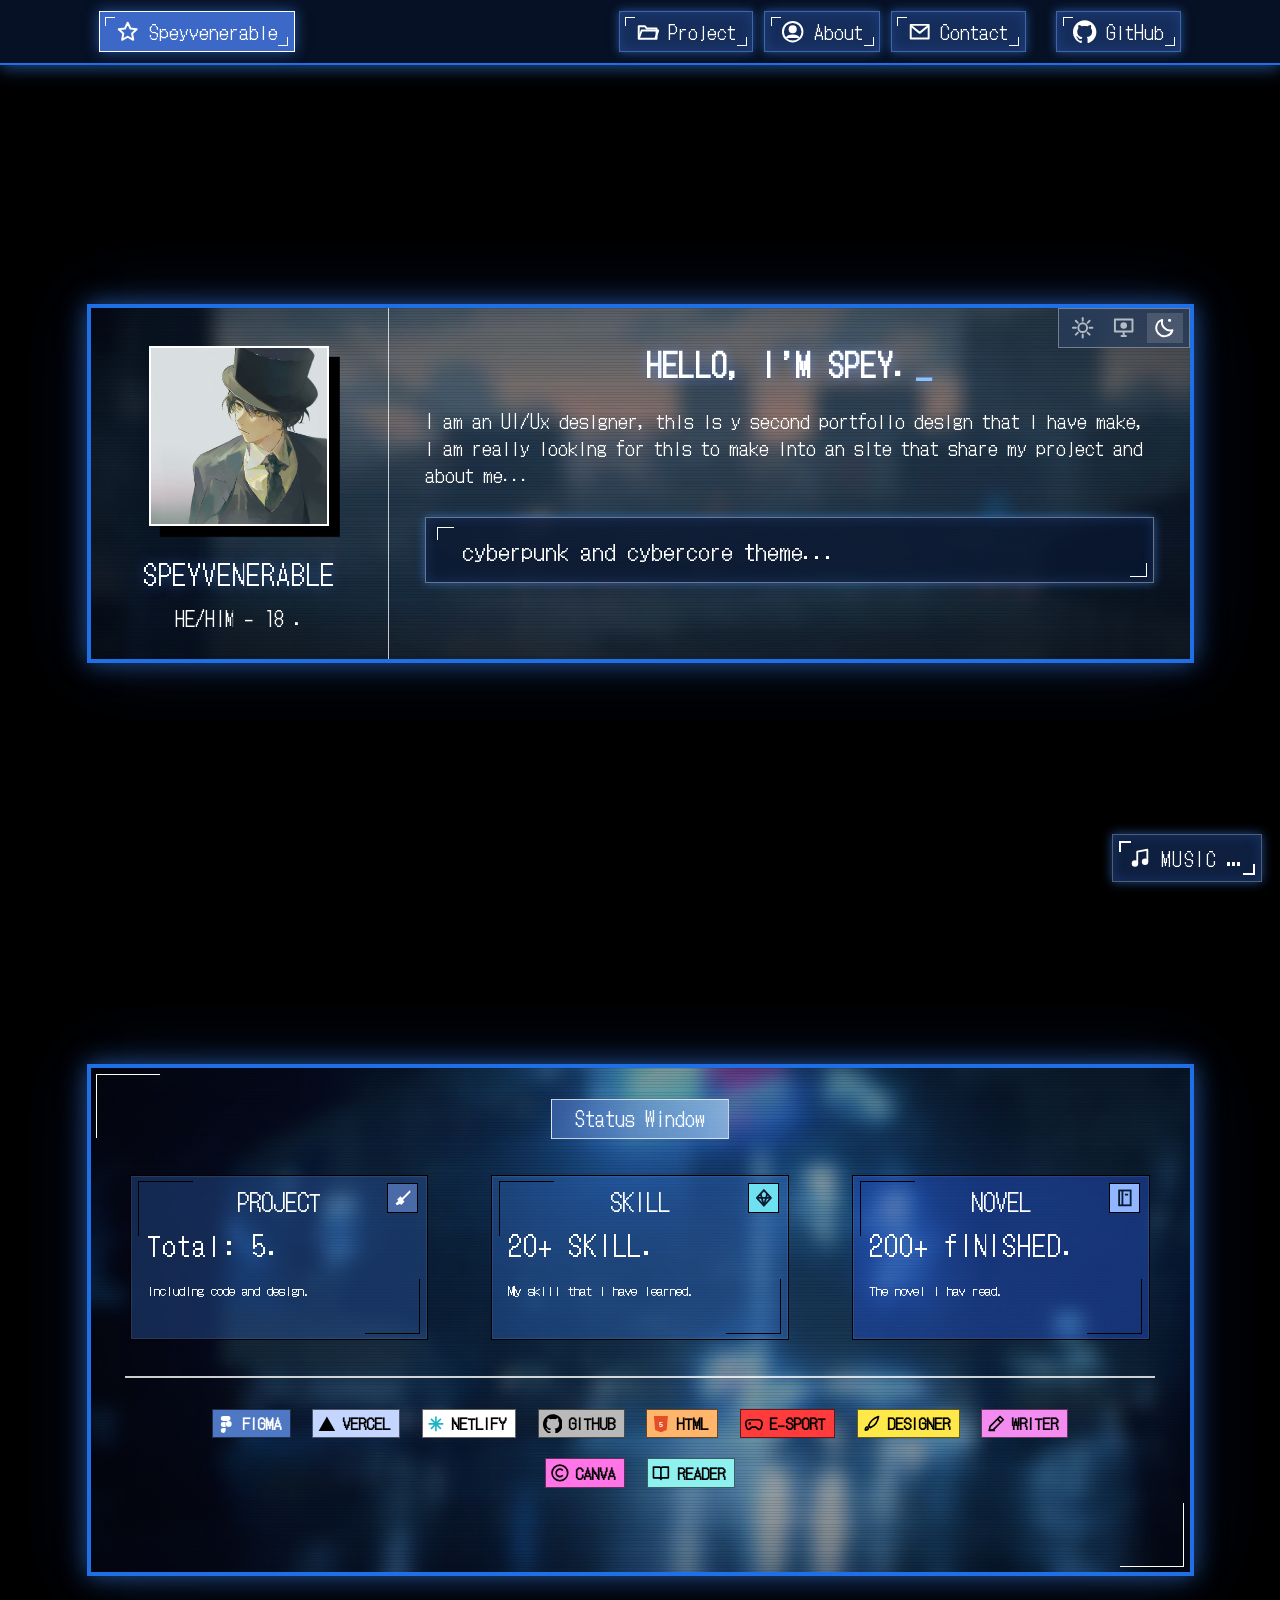
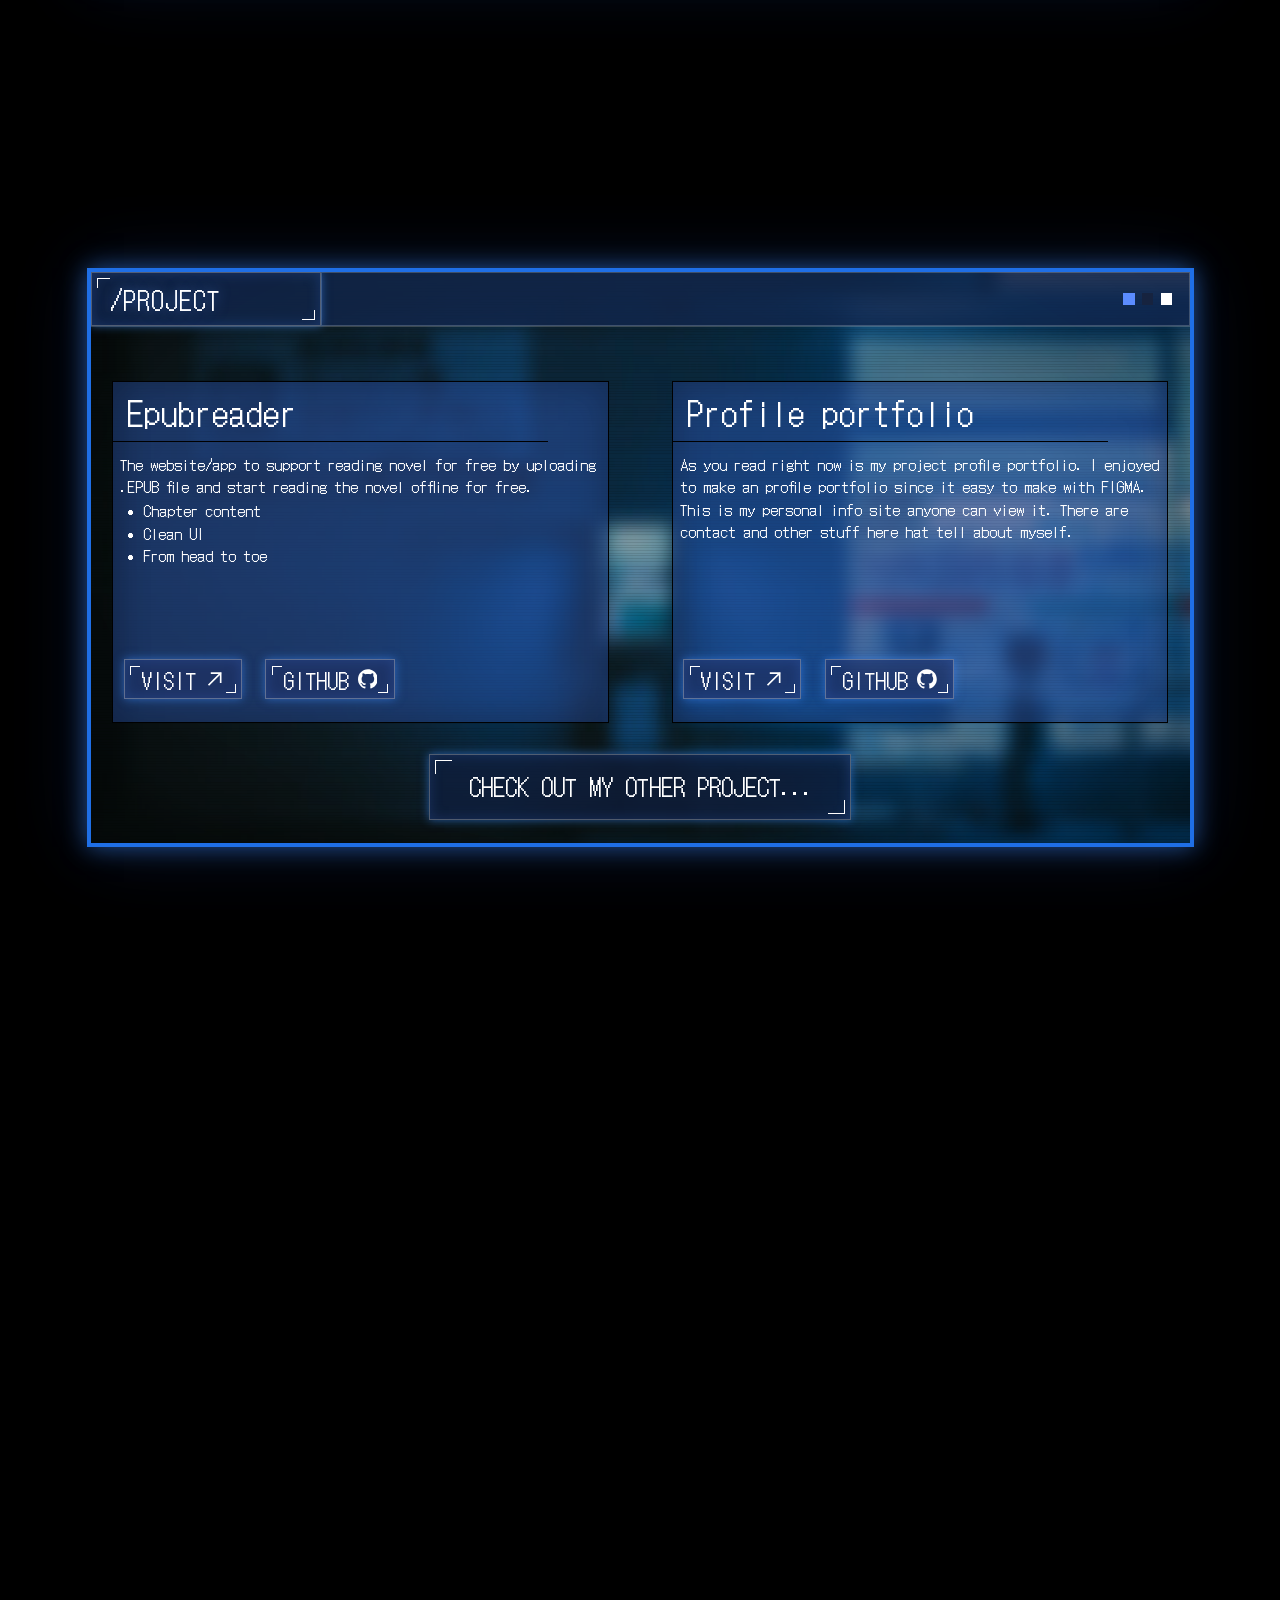
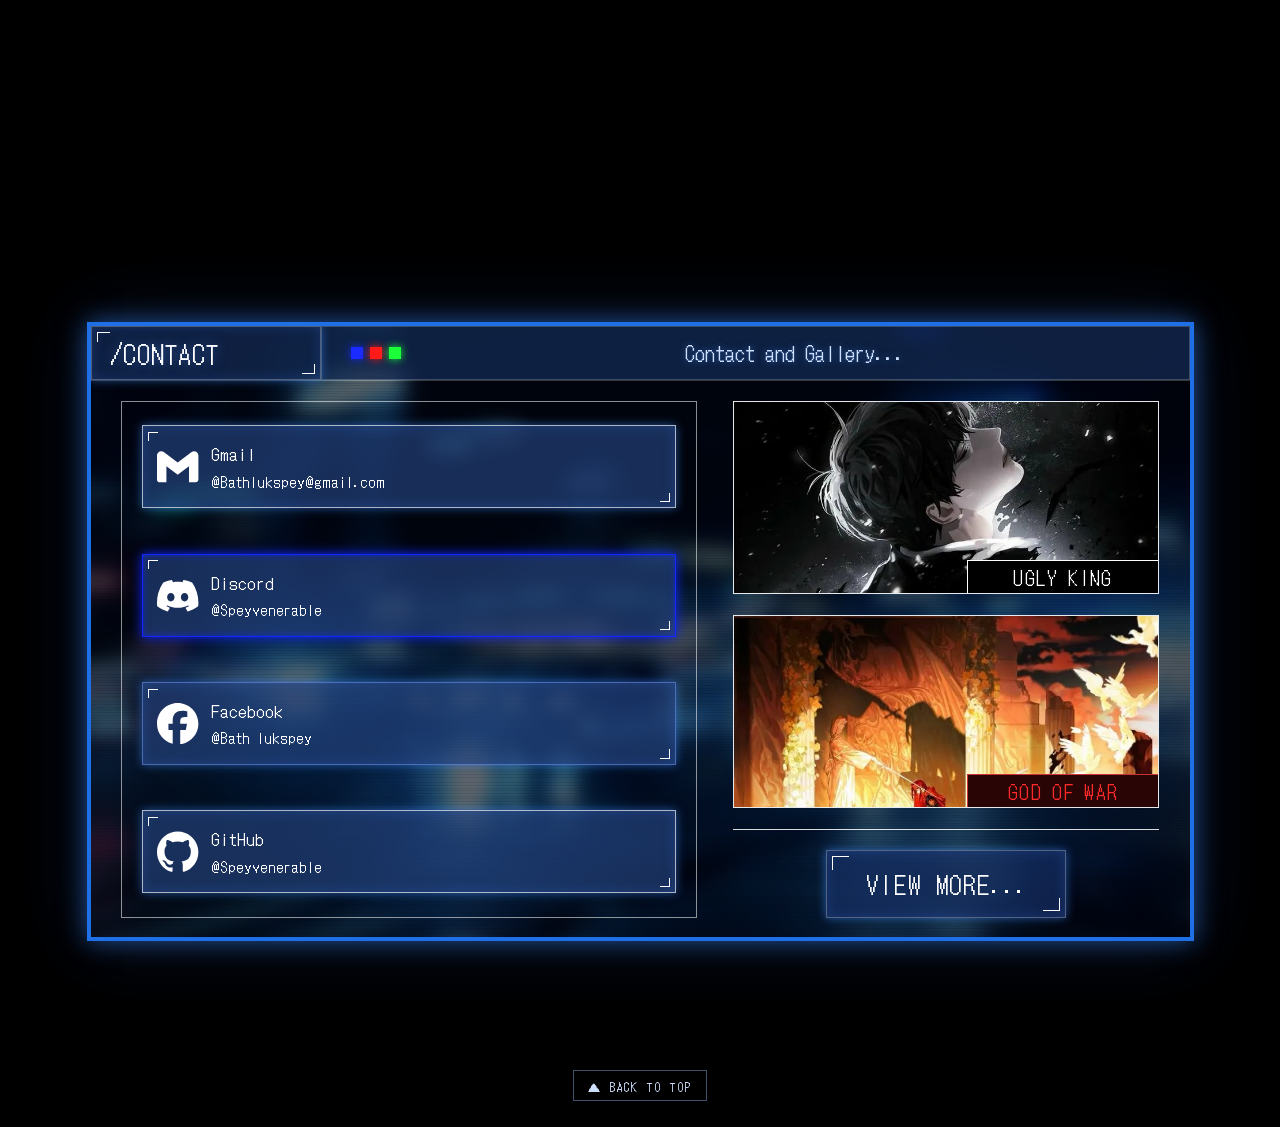
==== commit 84e84b5d: "Add files via upload" ====
--- a/index.html
+++ b/index.html
@@ -33,20 +33,20 @@
     <svg viewBox="0 0 24 24" fill="none" stroke="currentColor" stroke-width="2" stroke-linejoin="round"><path d="M12 2.8l2.8 5.9 6.4.8-4.7 4.4 1.2 6.4L12 17.2 6.3 20.3l1.2-6.4L2.8 9.5l6.4-.8z"/></svg>
     <span class="lbl">Speyvenerable</span>
   </button>
+  <button class="navbtn br sm" data-go="project">
+    <svg viewBox="0 0 24 24" fill="none" stroke="currentColor" stroke-width="2" stroke-linejoin="round"><path d="M2.8 6.5h6.4l2 2.3h9.9v10.4H2.8z"/><path d="M2.8 19.2l3-8.4h17l-3 8.4"/></svg>
+    Project
+  </button>
   <button class="navbtn br sm" data-go="about">
     <svg viewBox="0 0 24 24" fill="none" stroke="currentColor" stroke-width="2"><circle cx="12" cy="12" r="10"/><circle cx="12" cy="9.5" r="3.2" fill="currentColor"/><path d="M5.8 18.5c1.8-3.4 10.6-3.4 12.4 0" fill="currentColor"/></svg>
     About
   </button>
-  <button class="navbtn br sm" data-go="project">
-    <svg viewBox="0 0 24 24" fill="none" stroke="currentColor" stroke-width="2" stroke-linejoin="round"><path d="M2.8 6.5h6.4l2 2.3h9.9v10.4H2.8z"/><path d="M2.8 19.2l3-8.4h17l-3 8.4"/></svg>
-    Project
-  </button>
   <button class="navbtn br sm" data-go="contact">
     <svg viewBox="0 0 24 24" fill="none" stroke="currentColor" stroke-width="2" stroke-linejoin="round"><rect x="2.8" y="5" width="18.4" height="14" /><path d="M3 6l9 7.2L21 6"/></svg>
     Contact
   </button>
   <a class="navbtn br sm" id="nav-github" href="https://github.com/Speyvenerable" target="_blank" rel="noopener">
-    <svg viewBox="0 0 24 24" fill="currentColor"><path d="M12 2a10 10 0 00-3.2 19.5c.5.1.7-.2.7-.5v-1.8c-2.8.6-3.4-1.2-3.4-1.2-.5-1.2-1.1-1.5-1.1-1.5-.9-.6.1-.6.1-.6 1 .1 1.5 1 1.5 1 .9 1.5 2.4 1.1 3 .8.1-.7.4-1.1.6-1.4-2.2-.3-4.6-1.1-4.6-5 0-1.1.4-2 1-2.7-.1-.3-.4-1.300.1-2.700 0 0 .8-.3 2.800 1a9.600 9.600 0 015 0c1.900-1.300 2.800-1 2.800-1 .5 1.400.2 2.400.1 2.700.6.7 1 1.600 1 2.700 0 3.900-2.400 4.700-4.600 5 .4.3.7.9.7 1.800v2.600c0 .3.2.6.7.5A10 10 0 0012 2z"/></svg>
+    <svg viewBox="0 0 24 24" fill="currentColor" aria-hidden="true"><path d="M12 .297c-6.63 0-12 5.373-12 12 0 5.303 3.438 9.8 8.205 11.385.6.113.82-.258.82-.577 0-.285-.01-1.04-.015-2.04-3.338.724-4.042-1.61-4.042-1.61C4.422 18.07 3.633 17.7 3.633 17.7c-1.087-.744.084-.729.084-.729 1.205.084 1.838 1.236 1.838 1.236 1.07 1.835 2.809 1.305 3.495.998.108-.776.417-1.305.76-1.605-2.665-.3-5.466-1.332-5.466-5.93 0-1.31.465-2.38 1.235-3.22-.135-.303-.54-1.523.105-3.176 0 0 1.005-.322 3.3 1.23.96-.267 1.98-.399 3-.405 1.02.006 2.04.138 3 .405 2.28-1.552 3.285-1.23 3.285-1.23.645 1.653.24 2.873.12 3.176.765.84 1.23 1.91 1.23 3.22 0 4.61-2.805 5.625-5.475 5.92.42.36.81 1.096.81 2.22 0 1.606-.015 2.896-.015 3.286 0 .315.21.69.825.57C20.565 22.092 24 17.592 24 12.297c0-6.627-5.373-12-12-12"/></svg>
     GitHub
   </a>
 </nav>
@@ -111,7 +111,7 @@
       <span class="chip c-figma"><svg viewBox="0 0 24 24"><circle cx="15.500" cy="12" r="3.500" fill="#fff"/><path fill="#fff" d="M5 3.500a3.500 3.500 0 013.500-3.500H12v7H8.500A3.500 3.500 0 015 3.500zM5 12a3.500 3.500 0 013.500-3.500H12v7H8.500A3.500 3.500 0 015 12zm0 8.500A3.500 3.500 0 018.500 17H12v3.500a3.500 3.500 0 01-7 0zM12 0h3.500a3.500 3.500 0 010 7H12z" transform="translate(1.500 2.500) scale(.85)"/></svg>FIGMA</span>
       <span class="chip c-vercel"><svg viewBox="0 0 24 24"><path d="M12 3l10 17.500H2z" fill="#000"/></svg>VERCEL</span>
       <span class="chip c-netlify"><svg viewBox="0 0 24 24" fill="none" stroke="#1bb5c8" stroke-width="2"><path d="M12 3v18M3 12h18M6 6l12 12M18 6L6 18"/></svg>NETLIFY</span>
-      <span class="chip c-github"><svg viewBox="0 0 24 24" fill="#000"><path d="M12 2a10 10 0 00-3.200 19.500c.5.1.7-.2.7-.5v-1.800c-2.800.6-3.400-1.200-3.400-1.200-.5-1.200-1.100-1.500-1.100-1.500-.9-.6.1-.6.1-.6 1 .1 1.500 1 1.500 1 .9 1.500 2.400 1.100 3 .8.1-.7.4-1.100.6-1.400-2.200-.3-4.600-1.100-4.600-5 0-1.100.4-2 1-2.700-.1-.3-.4-1.300.1-2.700 0 0 .8-.3 2.800 1a9.600 9.600 0 015 0c1.900-1.300 2.800-1 2.800-1 .5 1.400.2 2.400.1 2.700.6.7 1 1.600 1 2.700 0 3.900-2.400 4.700-4.600 5 .4.3.7.9.7 1.800v2.600c0 .3.2.6.7.5A10 10 0 0012 2z"/></svg>GITHUB</span>
+      <span class="chip c-github"><svg viewBox="0 0 24 24" fill="#000" aria-hidden="true"><path d="M12 .297c-6.63 0-12 5.373-12 12 0 5.303 3.438 9.8 8.205 11.385.6.113.82-.258.82-.577 0-.285-.01-1.04-.015-2.04-3.338.724-4.042-1.61-4.042-1.61C4.422 18.07 3.633 17.7 3.633 17.7c-1.087-.744.084-.729.084-.729 1.205.084 1.838 1.236 1.838 1.236 1.07 1.835 2.809 1.305 3.495.998.108-.776.417-1.305.76-1.605-2.665-.3-5.466-1.332-5.466-5.93 0-1.31.465-2.38 1.235-3.22-.135-.303-.54-1.523.105-3.176 0 0 1.005-.322 3.3 1.23.96-.267 1.98-.399 3-.405 1.02.006 2.04.138 3 .405 2.28-1.552 3.285-1.23 3.285-1.23.645 1.653.24 2.873.12 3.176.765.84 1.23 1.91 1.23 3.22 0 4.61-2.805 5.625-5.475 5.92.42.36.81 1.096.81 2.22 0 1.606-.015 2.896-.015 3.286 0 .315.21.69.825.57C20.565 22.092 24 17.592 24 12.297c0-6.627-5.373-12-12-12"/></svg>GITHUB</span>
       <span class="chip c-html"><svg viewBox="0 0 24 24"><path d="M3.500 2.500h17l-1.500 17L12 22l-7-2.500z" fill="#e44d26"/><text x="12" y="16" font-size="9" font-weight="700" text-anchor="middle" fill="#fff" font-family="monospace">5</text></svg>HTML</span>
       <span class="chip c-esport"><svg viewBox="0 0 24 24" fill="none" stroke="#000" stroke-width="2" stroke-linejoin="round"><path d="M6.500 7h11a4.500 4.500 0 014.300 5.800l-1 4a2.500 2.500 0 01-4.300.9L14.500 16h-5l-2 1.700a2.500 2.500 0 01-4.300-.9l-1-4A4.500 4.500 0 016.500 7z"/><path d="M7 10v3M5.500 11.500h3" /></svg>E-SPORT</span>
       <span class="chip c-designer"><svg viewBox="0 0 24 24" fill="none" stroke="#000" stroke-width="2" stroke-linejoin="round"><path d="M20 3c-6 2-10 6-12 11l2.500 2.500C15 14.500 19 10 20 3zM7.500 15.500c-2 0-3.500 1.500-3.500 4 2.500 0 4-1.500 4-3.500"/></svg>DESIGNER</span>
@@ -139,7 +139,7 @@
           <a class="pbtn br sm" id="epub-visit" href="https://speyvenerable.github.io/Epubreader/" target="_blank" rel="noopener">VISIT
             <svg viewBox="0 0 24 24" fill="none" stroke="currentColor" stroke-width="2" stroke-linecap="square"><path d="M5 19L19 5M8 5h11v11"/></svg></a>
           <a class="pbtn br sm" id="epub-git" href="https://github.com/Speyvenerable/Epubreader" target="_blank" rel="noopener">GITHUB
-            <svg viewBox="0 0 24 24" fill="currentColor"><path d="M12 2a10 10 0 00-3.2 19.5c.5.1.7-.2.7-.5v-1.8c-2.8.6-3.4-1.2-3.4-1.2-.5-1.2-1.1-1.5-1.1-1.5-.9-.6.1-.6.1-.6 1 .1 1.5 1 1.5 1 .9 1.5 2.4 1.1 3 .8.1-.7.4-1.1.6-1.4-2.2-.3-4.6-1.1-4.6-5 0-1.1.4-2 1-2.7-.1-.3-.4-1.300.1-2.700 0 0 .8-.3 2.800 1a9.600 9.600 0 015 0c1.900-1.300 2.800-1 2.800-1 .5 1.400.2 2.400.1 2.700.6.7 1 1.600 1 2.700 0 3.900-2.400 4.700-4.600 5 .4.3.7.9.7 1.800v2.600c0 .3.2.6.7.5A10 10 0 0012 2z"/></svg></a>
+            <svg viewBox="0 0 24 24" fill="currentColor" aria-hidden="true"><path d="M12 .297c-6.63 0-12 5.373-12 12 0 5.303 3.438 9.8 8.205 11.385.6.113.82-.258.82-.577 0-.285-.01-1.04-.015-2.04-3.338.724-4.042-1.61-4.042-1.61C4.422 18.07 3.633 17.7 3.633 17.7c-1.087-.744.084-.729.084-.729 1.205.084 1.838 1.236 1.838 1.236 1.07 1.835 2.809 1.305 3.495.998.108-.776.417-1.305.76-1.605-2.665-.3-5.466-1.332-5.466-5.93 0-1.31.465-2.38 1.235-3.22-.135-.303-.54-1.523.105-3.176 0 0 1.005-.322 3.3 1.23.96-.267 1.98-.399 3-.405 1.02.006 2.04.138 3 .405 2.28-1.552 3.285-1.23 3.285-1.23.645 1.653.24 2.873.12 3.176.765.84 1.23 1.91 1.23 3.22 0 4.61-2.805 5.625-5.475 5.92.42.36.81 1.096.81 2.22 0 1.606-.015 2.896-.015 3.286 0 .315.21.69.825.57C20.565 22.092 24 17.592 24 12.297c0-6.627-5.373-12-12-12"/></svg></a>
         </div>
       </article>
       <article class="card">
@@ -149,7 +149,7 @@
           <button class="pbtn br sm" data-go="home">VISIT
             <svg viewBox="0 0 24 24" fill="none" stroke="currentColor" stroke-width="2" stroke-linecap="square"><path d="M5 19L19 5M8 5h11v11"/></svg></button>
           <a class="pbtn br sm" href="https://github.com/Speyvenerable" target="_blank" rel="noopener">GITHUB
-            <svg viewBox="0 0 24 24" fill="currentColor"><path d="M12 2a10 10 0 00-3.2 19.5c.5.1.7-.2.7-.5v-1.8c-2.8.6-3.4-1.2-3.4-1.2-.5-1.2-1.1-1.5-1.1-1.5-.9-.6.1-.6.1-.6 1 .1 1.5 1 1.5 1 .9 1.5 2.4 1.1 3 .8.1-.7.4-1.1.6-1.4-2.2-.3-4.6-1.1-4.6-5 0-1.1.4-2 1-2.7-.1-.3-.4-1.300.1-2.700 0 0 .8-.3 2.800 1a9.600 9.600 0 015 0c1.900-1.300 2.800-1 2.800-1 .5 1.400.2 2.400.1 2.700.6.7 1 1.600 1 2.700 0 3.900-2.400 4.700-4.600 5 .4.3.7.9.7 1.800v2.600c0 .3.2.6.7.5A10 10 0 0012 2z"/></svg></a>
+            <svg viewBox="0 0 24 24" fill="currentColor" aria-hidden="true"><path d="M12 .297c-6.63 0-12 5.373-12 12 0 5.303 3.438 9.8 8.205 11.385.6.113.82-.258.82-.577 0-.285-.01-1.04-.015-2.04-3.338.724-4.042-1.61-4.042-1.61C4.422 18.07 3.633 17.7 3.633 17.7c-1.087-.744.084-.729.084-.729 1.205.084 1.838 1.236 1.838 1.236 1.07 1.835 2.809 1.305 3.495.998.108-.776.417-1.305.76-1.605-2.665-.3-5.466-1.332-5.466-5.93 0-1.31.465-2.38 1.235-3.22-.135-.303-.54-1.523.105-3.176 0 0 1.005-.322 3.3 1.23.96-.267 1.98-.399 3-.405 1.02.006 2.04.138 3 .405 2.28-1.552 3.285-1.23 3.285-1.23.645 1.653.24 2.873.12 3.176.765.84 1.23 1.91 1.23 3.22 0 4.61-2.805 5.625-5.475 5.92.42.36.81 1.096.81 2.22 0 1.606-.015 2.896-.015 3.286 0 .315.21.69.825.57C20.565 22.092 24 17.592 24 12.297c0-6.627-5.373-12-12-12"/></svg></a>
         </div>
       </article>
     </div>
@@ -188,19 +188,19 @@
   <div class="contact-body">
     <div class="clist">
       <a class="crow br sm" id="link-gmail" href="mailto:Bathlukspey@gmail.com">
-        <svg viewBox="0 0 24 24" fill="none" stroke="currentColor" stroke-width="2.200" stroke-linejoin="round"><rect x="2" y="4" width="20" height="16"/><path d="M2 5l10 8 10-8M2 5v15M22 5v15M7 5v7M17 5v7" /></svg>
+        <svg viewBox="0 0 24 24" fill="currentColor" aria-hidden="true"><path d="M24 5.457v13.909c0 .904-.732 1.636-1.636 1.636h-3.819V11.73L12 16.64l-6.545-4.91v9.273H1.636A1.636 1.636 0 0 1 0 19.366V5.457c0-2.023 2.309-3.178 3.927-1.964L5.455 4.64 12 9.548l6.545-4.91 1.528-1.145C21.69 2.28 24 3.434 24 5.457z"/></svg>
         <div><div class="l1">Gmail</div><div class="l2">@Bathlukspey@gmail.com</div></div>
       </a>
       <a class="crow br sm" id="link-discord" href="https://discord.com/users/speyvenerable" target="_blank" rel="noopener">
-        <svg viewBox="0 0 24 24" fill="currentColor"><path d="M19.300 5.300A17 17 0 0015 4l-.5 1a15.500 15.500 0 00-5 0L9 4a17 17 0 00-4.300 1.300C2 9.400 1.300 13.400 1.700 17.300A17 17 0 006.900 20l1.100-1.800a11 11 0 01-1.700-.8l.4-.3a12 12 0 0010.600 0l.4.300c-.5.300-1.100.6-1.700.8l1.100 1.800a17 17 0 005.200-2.700c.5-4.500-.8-8.500-3-12zM8.700 14.800c-1 0-1.800-.9-1.800-2s.8-2 1.800-2 1.800.9 1.800 2-.8 2-1.800 2zm6.600 0c-1 0-1.800-.9-1.800-2s.8-2 1.800-2 1.800.9 1.800 2-.8 2-1.800 2z"/></svg>
+        <svg viewBox="0 0 24 24" fill="currentColor" aria-hidden="true"><path d="M20.317 4.3698a19.7913 19.7913 0 00-4.8851-1.5152.0741.0741 0 00-.0785.0371c-.211.3753-.4447.8648-.6083 1.2495-1.8447-.2762-3.68-.2762-5.4868 0-.1636-.3933-.4058-.8742-.6177-1.2495a.077.077 0 00-.0785-.037 19.7363 19.7363 0 00-4.8852 1.515.0699.0699 0 00-.0321.0277C.5334 9.0458-.319 13.5799.0992 18.0578a.0824.0824 0 00.0312.0561c2.0528 1.5076 4.0413 2.4228 5.9929 3.0294a.0777.0777 0 00.0842-.0276c.4616-.6304.8731-1.2952 1.226-1.9942a.076.076 0 00-.0416-.1057c-.6528-.2476-1.2743-.5495-1.8722-.8923a.077.077 0 01-.0076-.1277c.1258-.0943.2517-.1923.3718-.2914a.0743.0743 0 01.0776-.0105c3.9278 1.7933 8.18 1.7933 12.0614 0a.0739.0739 0 01.0785.0095c.1202.099.246.1981.3728.2924a.077.077 0 01-.0066.1276 12.2986 12.2986 0 01-1.873.8914.0766.0766 0 00-.0407.1067c.3604.698.7719 1.3628 1.225 1.9932a.076.076 0 00.0842.0286c1.961-.6067 3.9495-1.5219 6.0023-3.0294a.077.077 0 00.0313-.0552c.5004-5.177-.8382-9.6739-3.5485-13.6604a.061.061 0 00-.0312-.0286zM8.02 15.3312c-1.1825 0-2.1569-1.0857-2.1569-2.419 0-1.3332.9555-2.4189 2.157-2.4189 1.2108 0 2.1757 1.0952 2.1568 2.419 0 1.3332-.9555 2.4189-2.1569 2.4189zm7.9748 0c-1.1825 0-2.1569-1.0857-2.1569-2.419 0-1.3332.9554-2.4189 2.1569-2.4189 1.2108 0 2.1757 1.0952 2.1568 2.419 0 1.3332-.946 2.4189-2.1568 2.4189Z"/></svg>
         <div><div class="l1">Discord</div><div class="l2">@Speyvenerable</div></div>
       </a>
       <a class="crow br sm" id="link-facebook" href="https://www.facebook.com/" target="_blank" rel="noopener">
-        <svg viewBox="0 0 24 24" fill="none" stroke="currentColor" stroke-width="2.200"><rect x="2.500" y="2.500" width="19" height="19" rx="3"/><path d="M16 21.500v-7h2.500l.4-3H16V9.700c0-.9.3-1.500 1.600-1.500H19V5.500c-.3 0-1.200-.1-2.200-.1-2.300 0-3.800 1.400-3.800 3.900v2.200h-2.500v3H13v7"/></svg>
+        <svg viewBox="0 0 24 24" fill="currentColor" aria-hidden="true"><path d="M9.101 23.691v-7.98H6.627v-3.667h2.474v-1.58c0-4.085 1.848-5.978 5.858-5.978.401 0 .955.042 1.468.103a8.68 8.68 0 0 1 1.141.195v3.325a8.623 8.623 0 0 0-.653-.036 26.805 26.805 0 0 0-.733-.009c-.707 0-1.259.096-1.675.309a1.686 1.686 0 0 0-.679.622c-.258.42-.374.995-.374 1.752v1.297h3.919l-.386 2.103-.287 1.564h-3.246v8.245C19.396 23.238 24 18.179 24 12.044c0-6.627-5.373-12-12-12s-12 5.373-12 12c0 5.628 3.874 10.35 9.101 11.647Z"/></svg>
         <div><div class="l1">Facebook</div><div class="l2">@Bath lukspey</div></div>
       </a>
       <a class="crow br sm" id="link-github" href="https://github.com/Speyvenerable" target="_blank" rel="noopener">
-        <svg viewBox="0 0 24 24" fill="none" stroke="currentColor" stroke-width="2"><circle cx="12" cy="12" r="10"/><path d="M9.500 21v-2.500c-3 .6-3.500-1.500-3.500-1.500-.4-1-1-1.300-1-1.300-.8-.6.1-.6.1-.6 1 .1 1.500 1 1.500 1 .9 1.500 2.300 1.100 2.900.8.1-.7.3-1.100.6-1.300-2.300-.3-4.700-1.200-4.700-5.100 0-1.100.4-2 1-2.700-.1-.3-.4-1.300.1-2.700 0 0 .9-.3 2.800 1a9.500 9.500 0 015 0c1.900-1.300 2.800-1 2.800-1 .5 1.400.2 2.400.1 2.700.6.700 1 1.600 1 2.700 0 3.900-2.400 4.800-4.700 5.100.4.300.7.900.7 1.800V21"/></svg>
+        <svg viewBox="0 0 24 24" fill="currentColor" aria-hidden="true"><path d="M12 .297c-6.63 0-12 5.373-12 12 0 5.303 3.438 9.8 8.205 11.385.6.113.82-.258.82-.577 0-.285-.01-1.04-.015-2.04-3.338.724-4.042-1.61-4.042-1.61C4.422 18.07 3.633 17.7 3.633 17.7c-1.087-.744.084-.729.084-.729 1.205.084 1.838 1.236 1.838 1.236 1.07 1.835 2.809 1.305 3.495.998.108-.776.417-1.305.76-1.605-2.665-.3-5.466-1.332-5.466-5.93 0-1.31.465-2.38 1.235-3.22-.135-.303-.54-1.523.105-3.176 0 0 1.005-.322 3.3 1.23.96-.267 1.98-.399 3-.405 1.02.006 2.04.138 3 .405 2.28-1.552 3.285-1.23 3.285-1.23.645 1.653.24 2.873.12 3.176.765.84 1.23 1.91 1.23 3.22 0 4.61-2.805 5.625-5.475 5.92.42.36.81 1.096.81 2.22 0 1.606-.015 2.896-.015 3.286 0 .315.21.69.825.57C20.565 22.092 24 17.592 24 12.297c0-6.627-5.373-12-12-12"/></svg>
         <div><div class="l1">GitHub</div><div class="l2">@Speyvenerable</div></div>
       </a>
     </div>
@@ -209,7 +209,7 @@
       <a class="tile t1" href="#" onclick="return false"><div class="img"></div><div class="lab">UGLY KING</div></a>
       <a class="tile t2" href="#" onclick="return false"><div class="img"></div><div class="lab">GOD OF WAR</div></a>
       <div class="gline"></div>
-      <a class="viewmore br" href="https://github.com/Speyvenerable" target="_blank" rel="noopener">VIEW MORE...</a>
+      <a class="viewmore br" href="gallery.html">VIEW MORE...</a>
     </div>
   </div>
 </div>
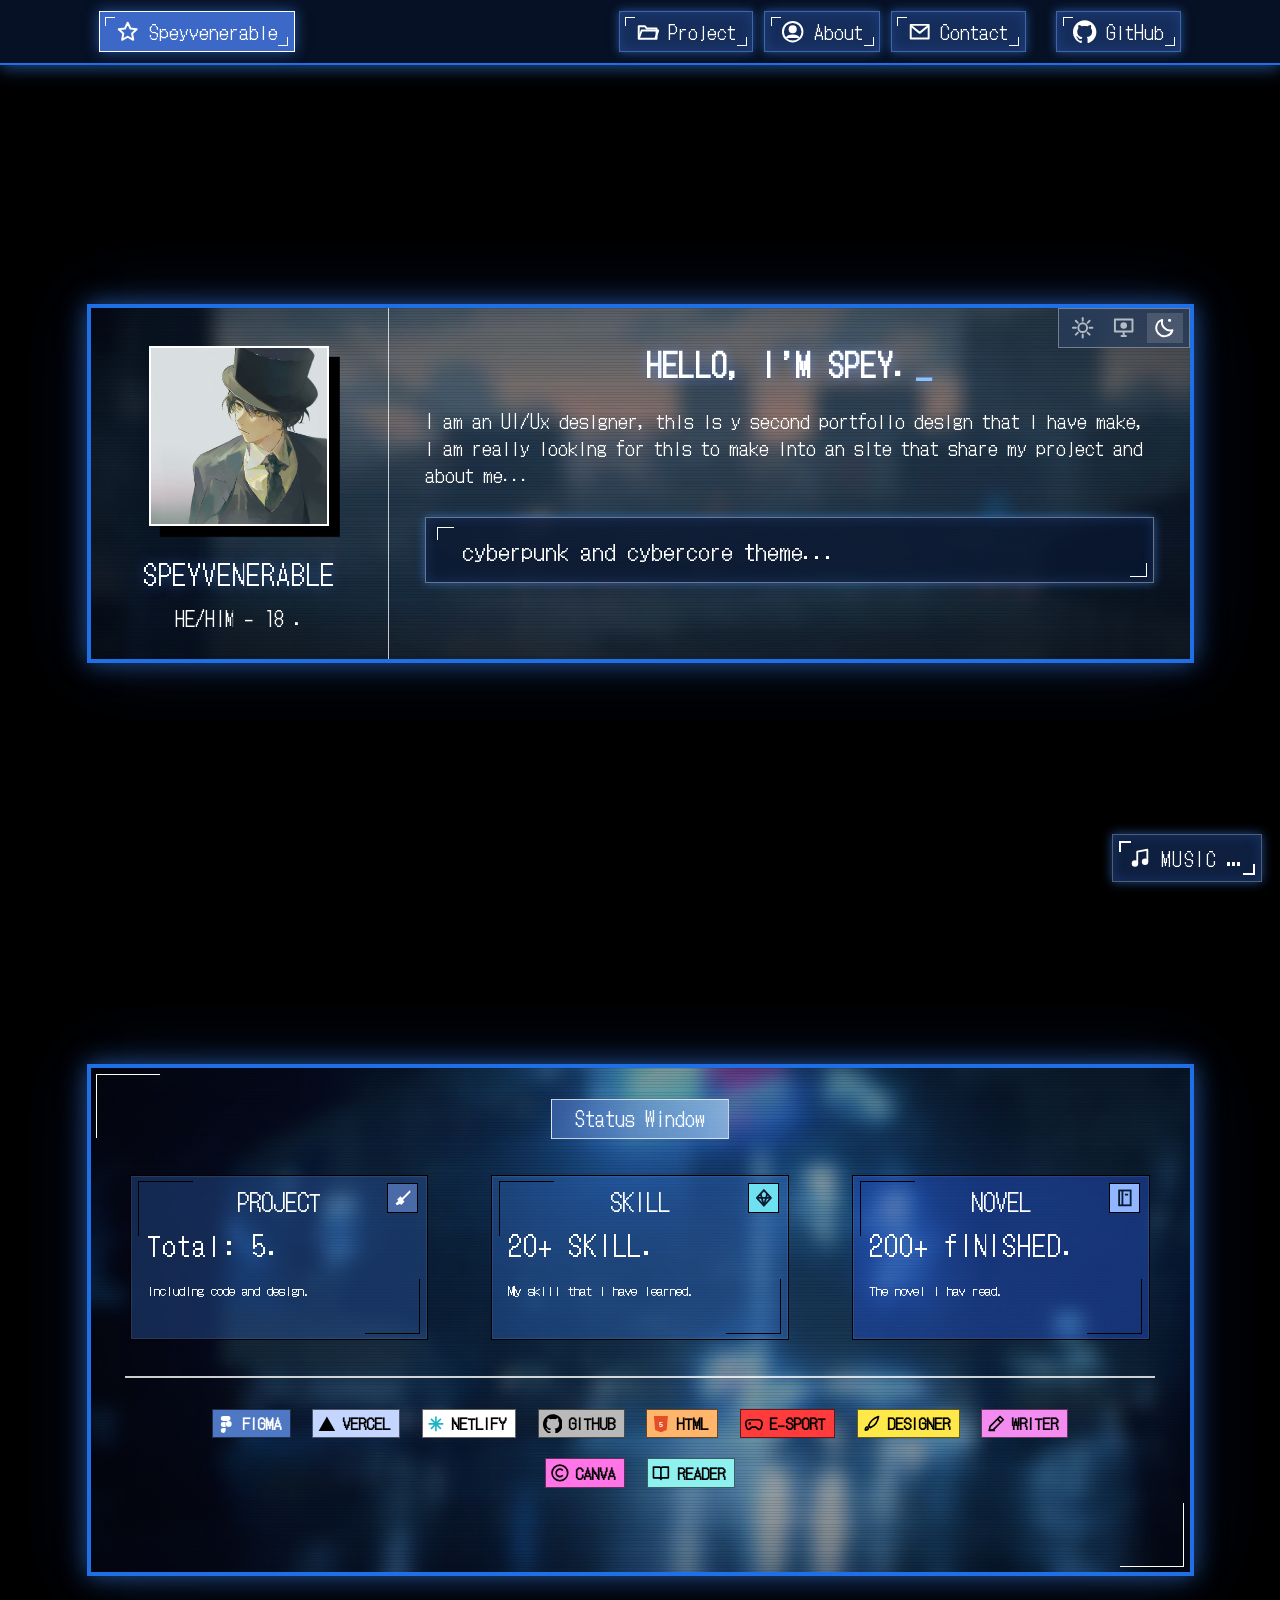
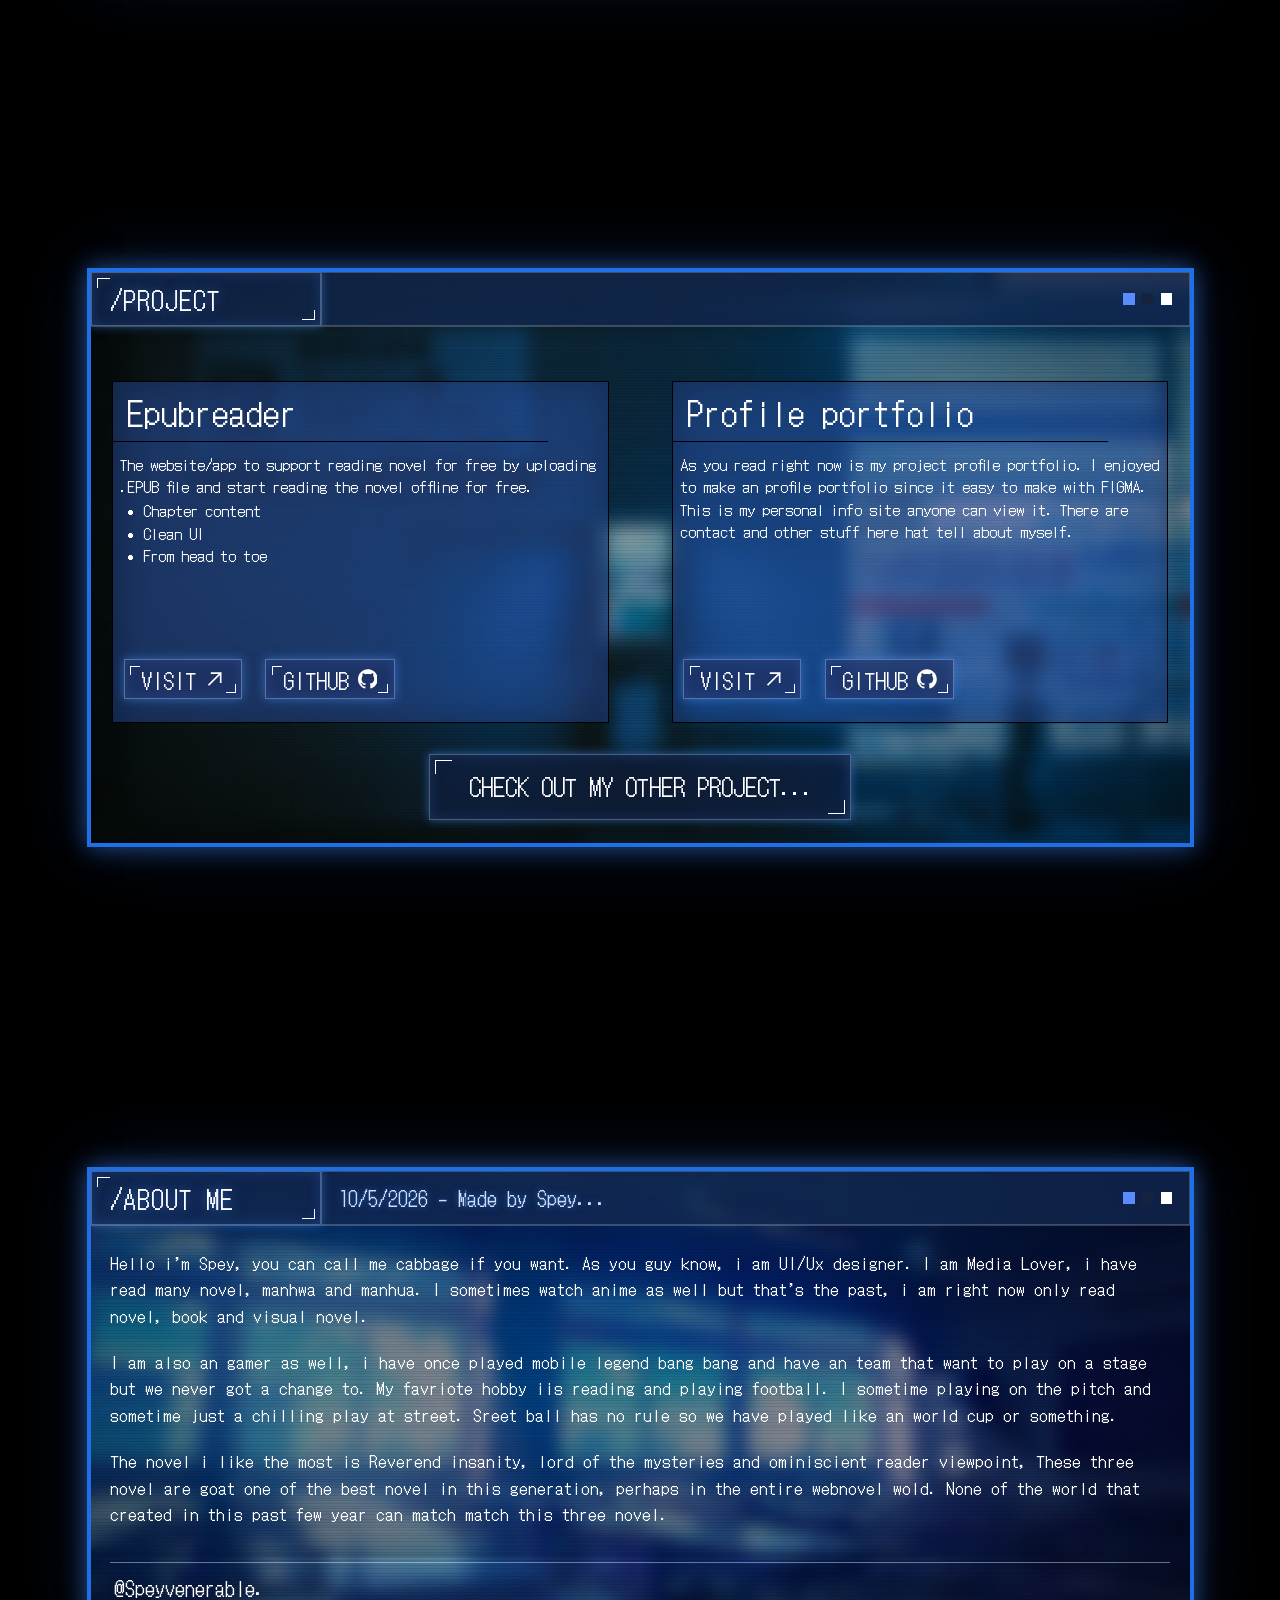
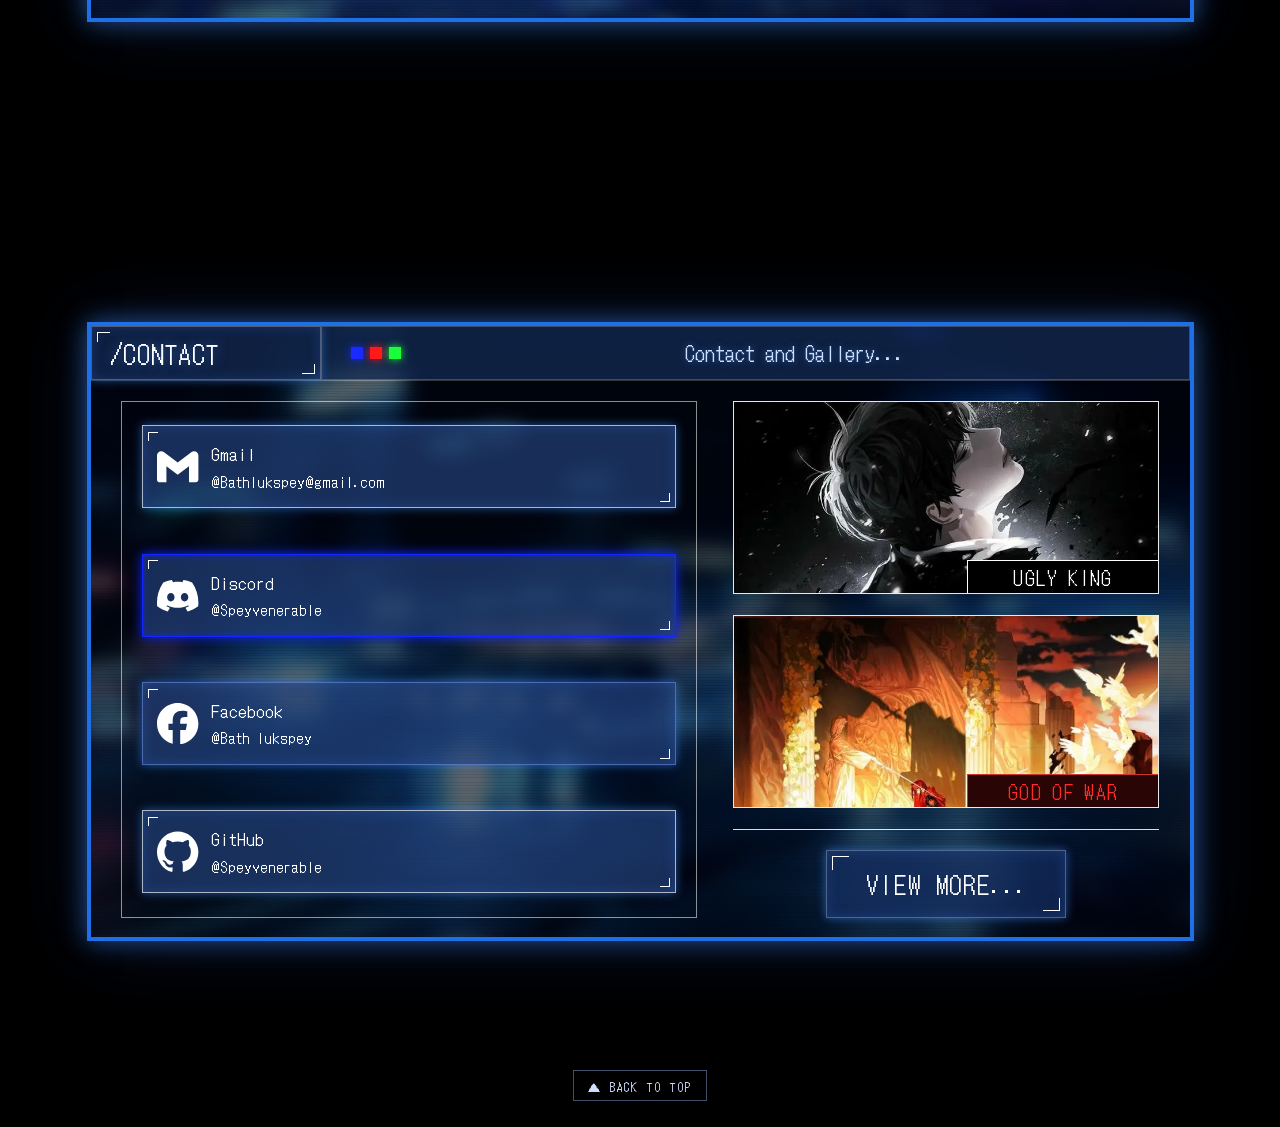
==== commit 7bfcc7c4: "Add files via upload" ====
--- a/index.html
+++ b/index.html
@@ -14,7 +14,7 @@
 <link rel="preconnect" href="https://fonts.googleapis.com">
 <link rel="preconnect" href="https://fonts.gstatic.com" crossorigin>
 <link href="https://fonts.googleapis.com/css2?family=DotGothic16&display=swap" rel="stylesheet">
-<link rel="stylesheet" href="css/style.css">
+<link rel="stylesheet" href="css/style.css?v=20261012a">
 </head>
 <body>
 <!-- boot screen (hides itself with CSS) -->
@@ -264,8 +264,8 @@
   </div>
 </div>
 
-<script src="js/main.js"></script>
-<script src="js/music.js"></script>
-<script src="js/cursor.js"></script>
+<script src="js/main.js?v=20261012a"></script>
+<script src="js/music.js?v=20261012a"></script>
+<script src="js/cursor.js?v=20261012a"></script>
 </body>
 </html>
